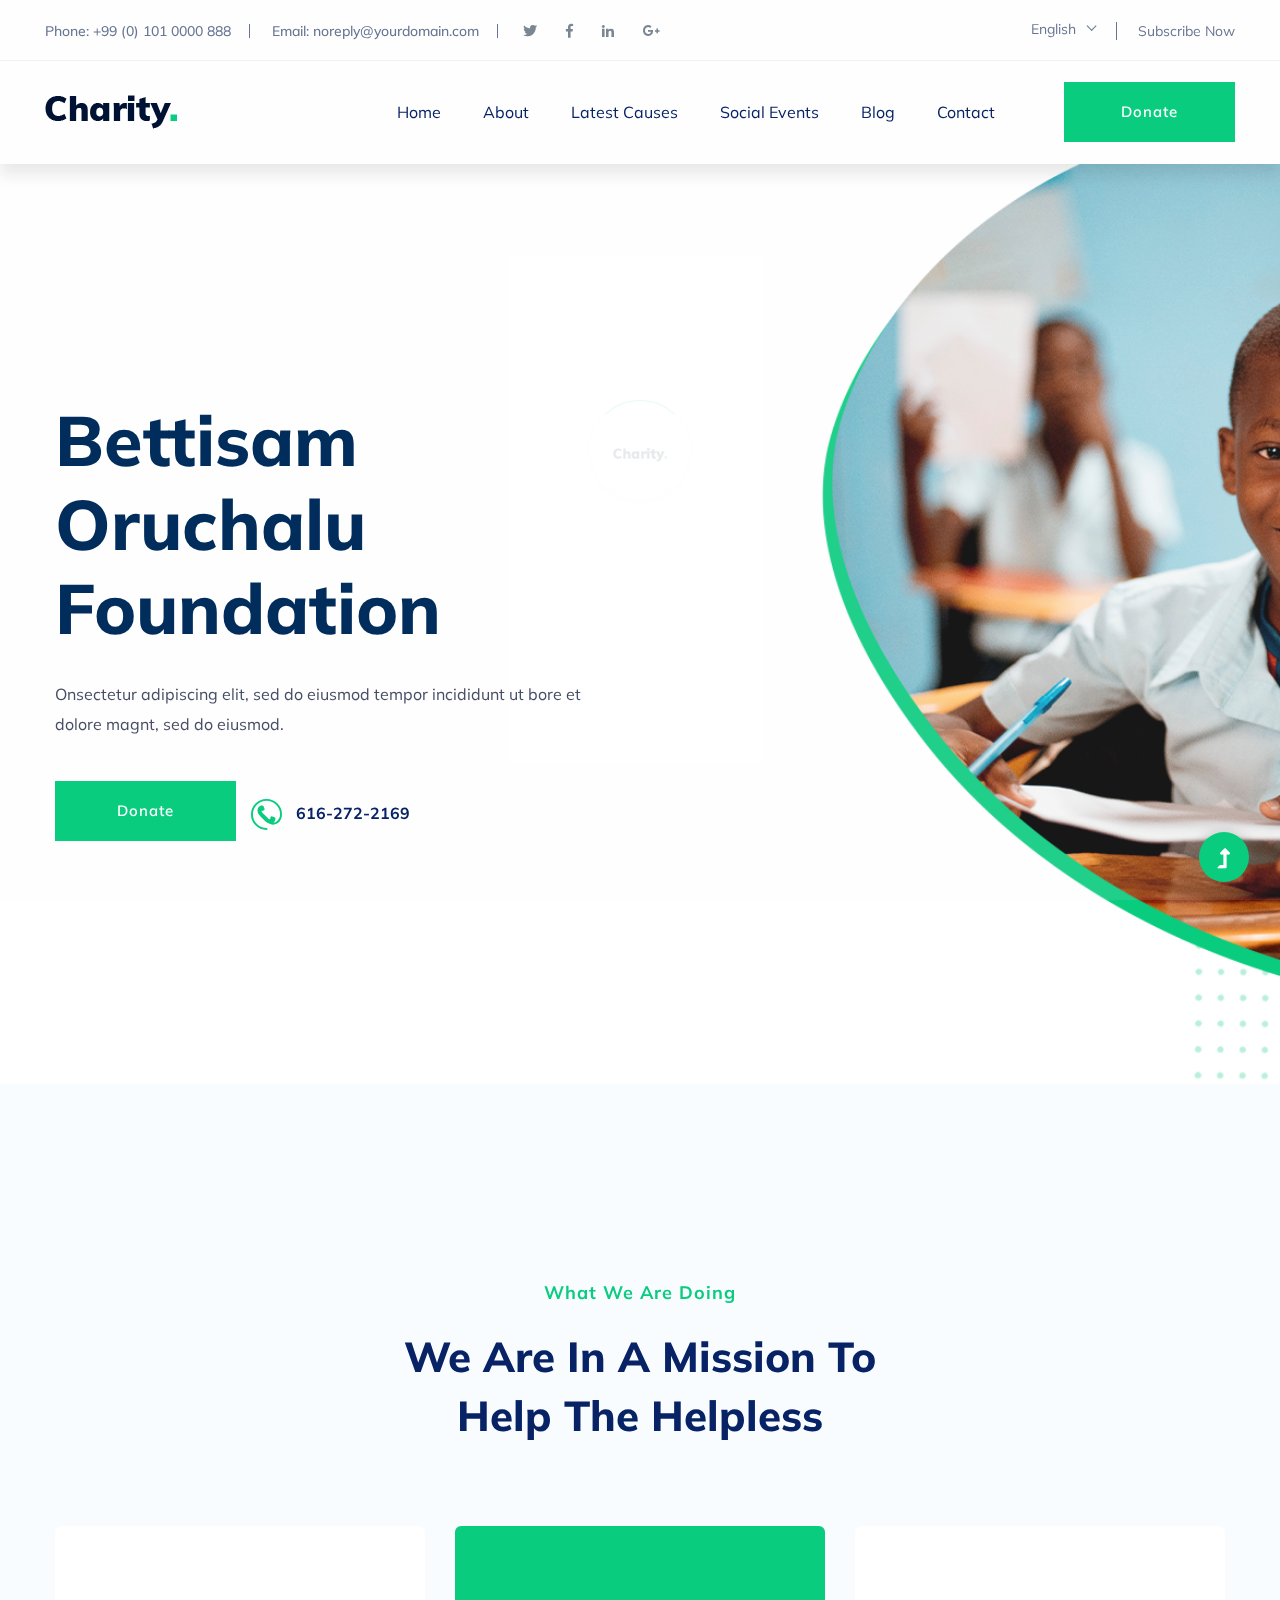
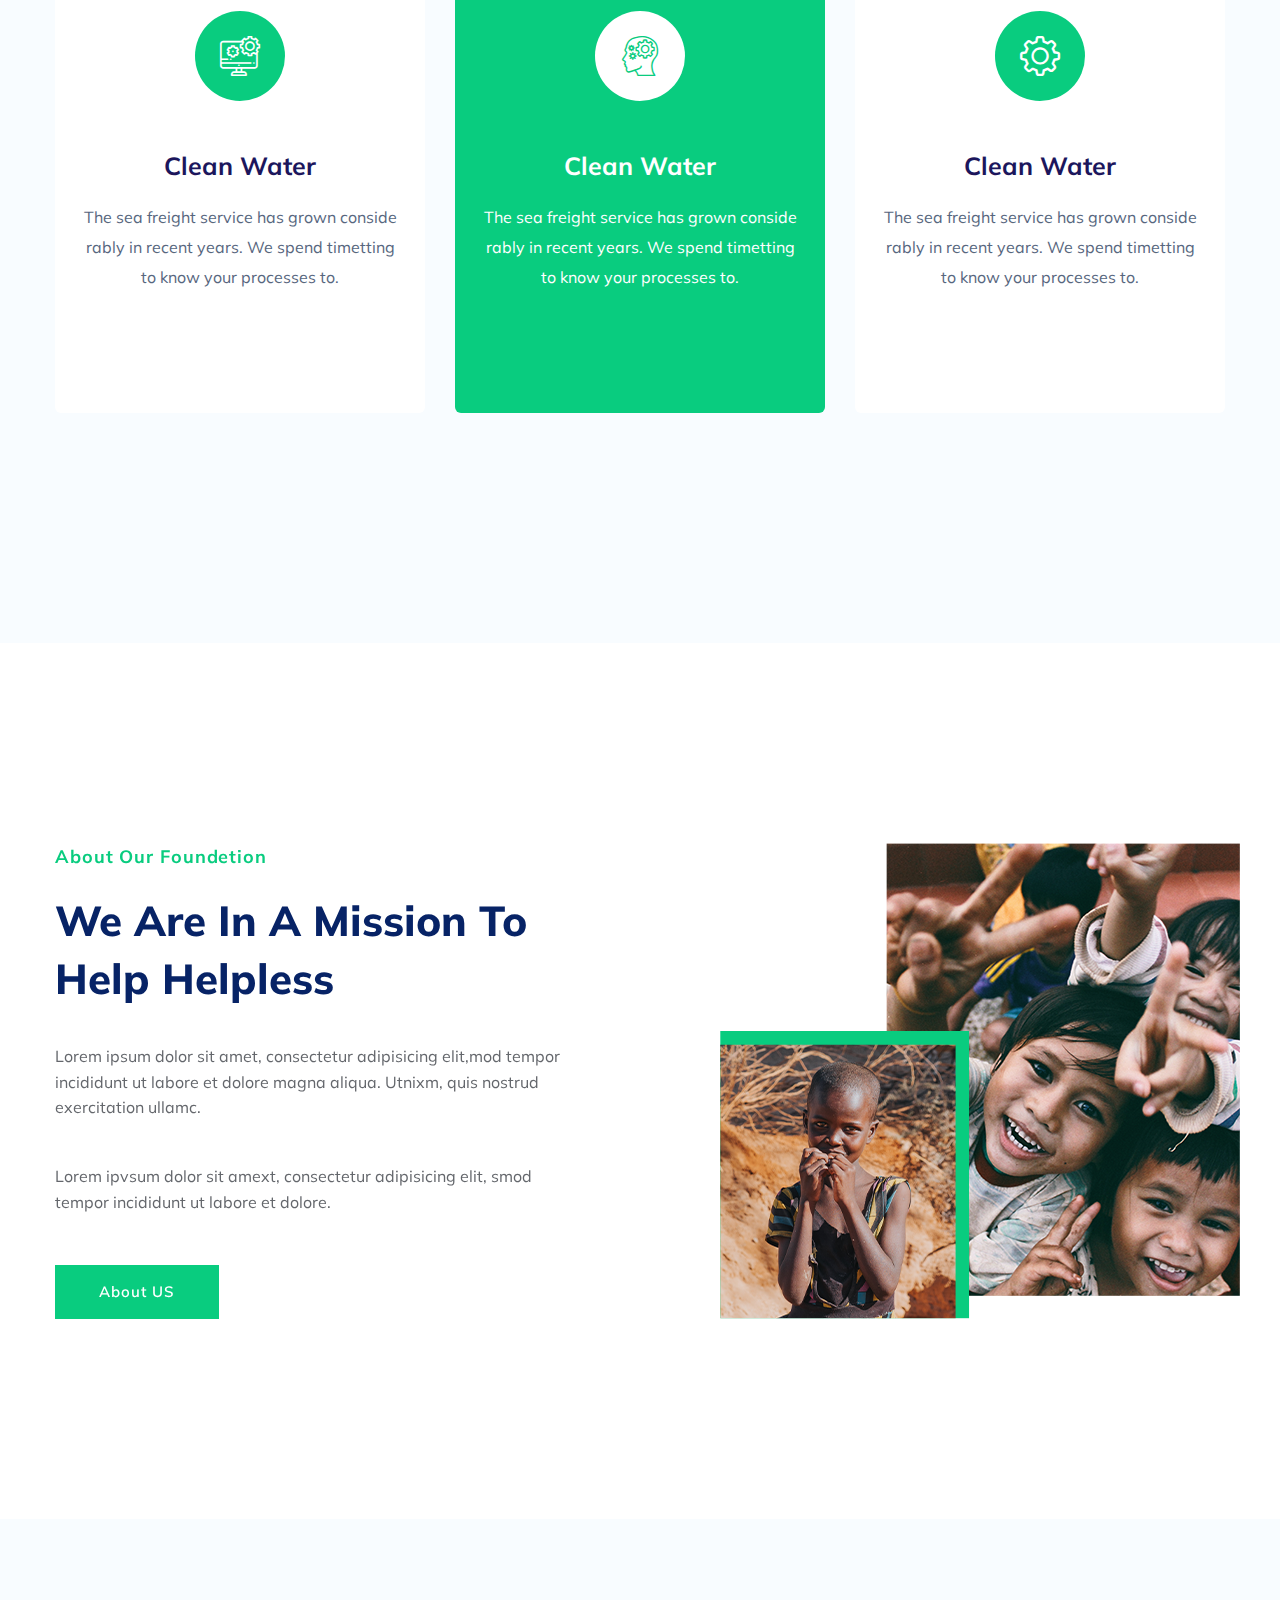
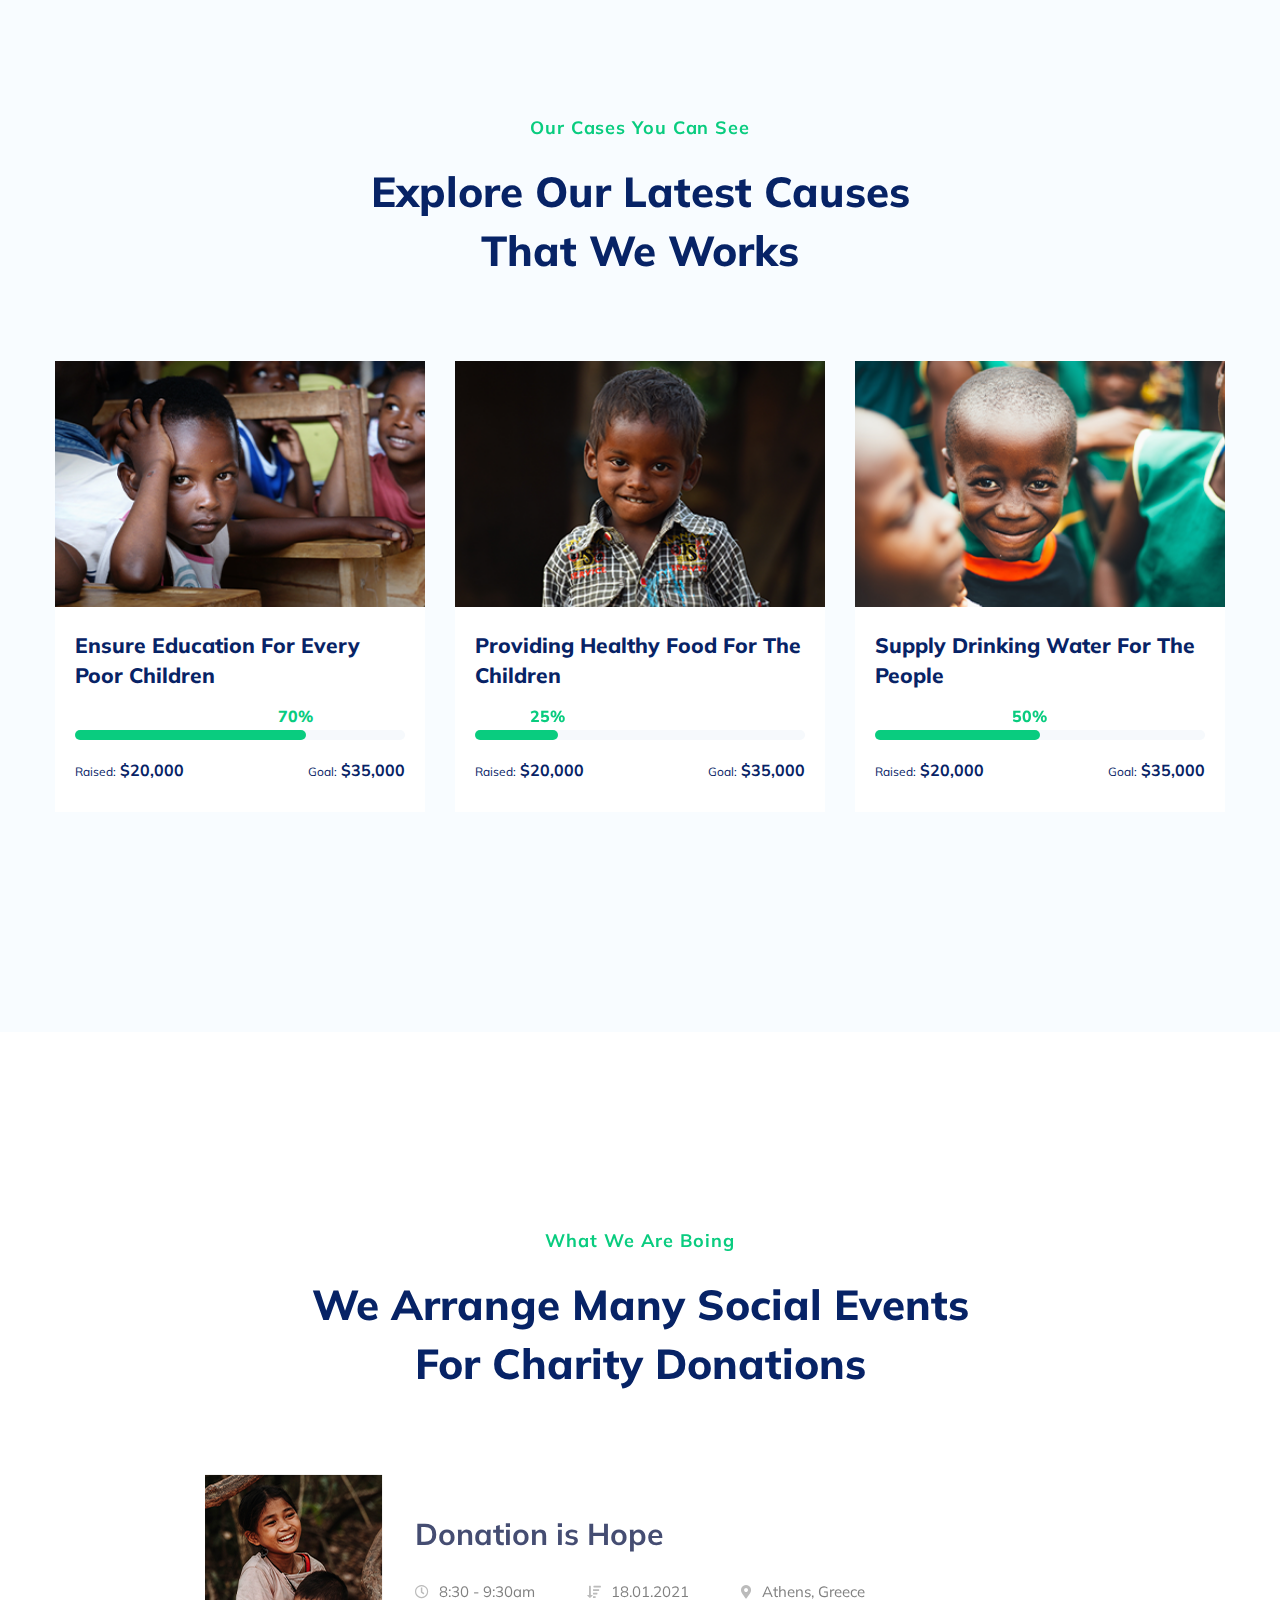
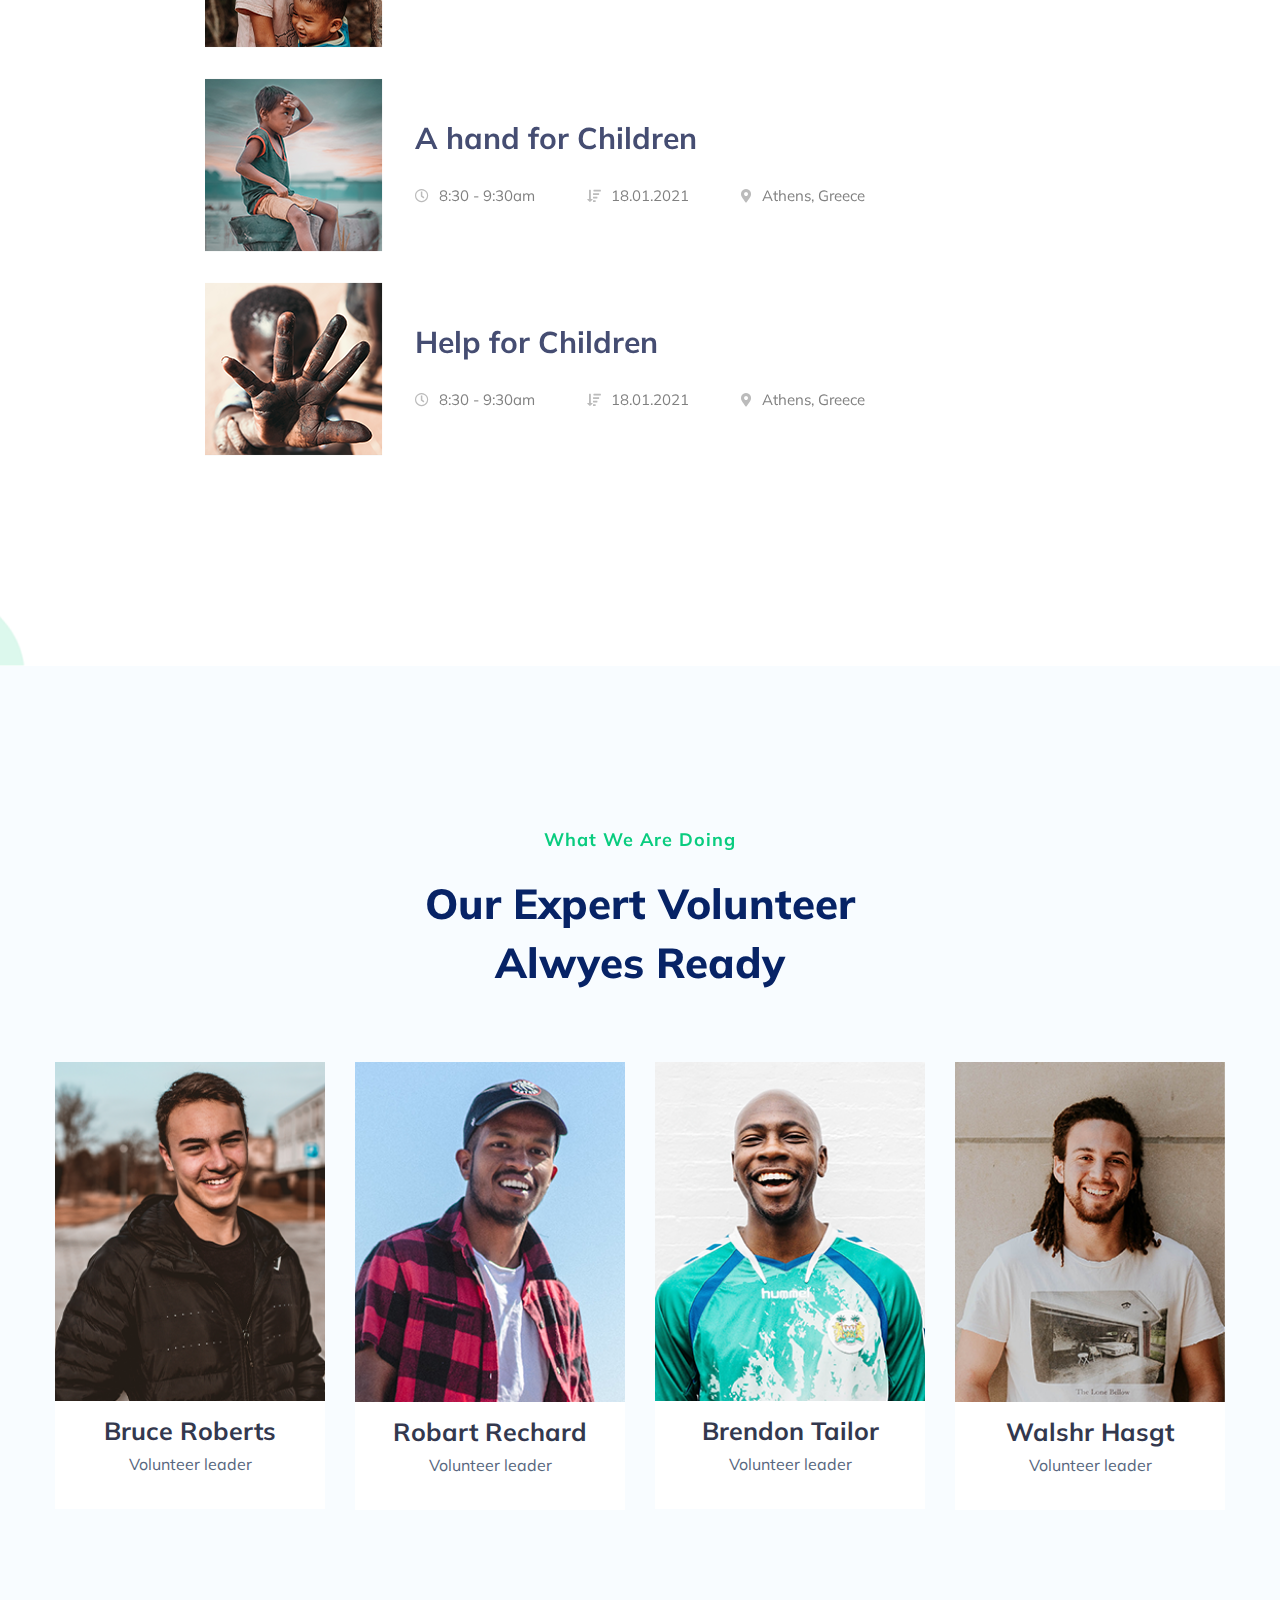
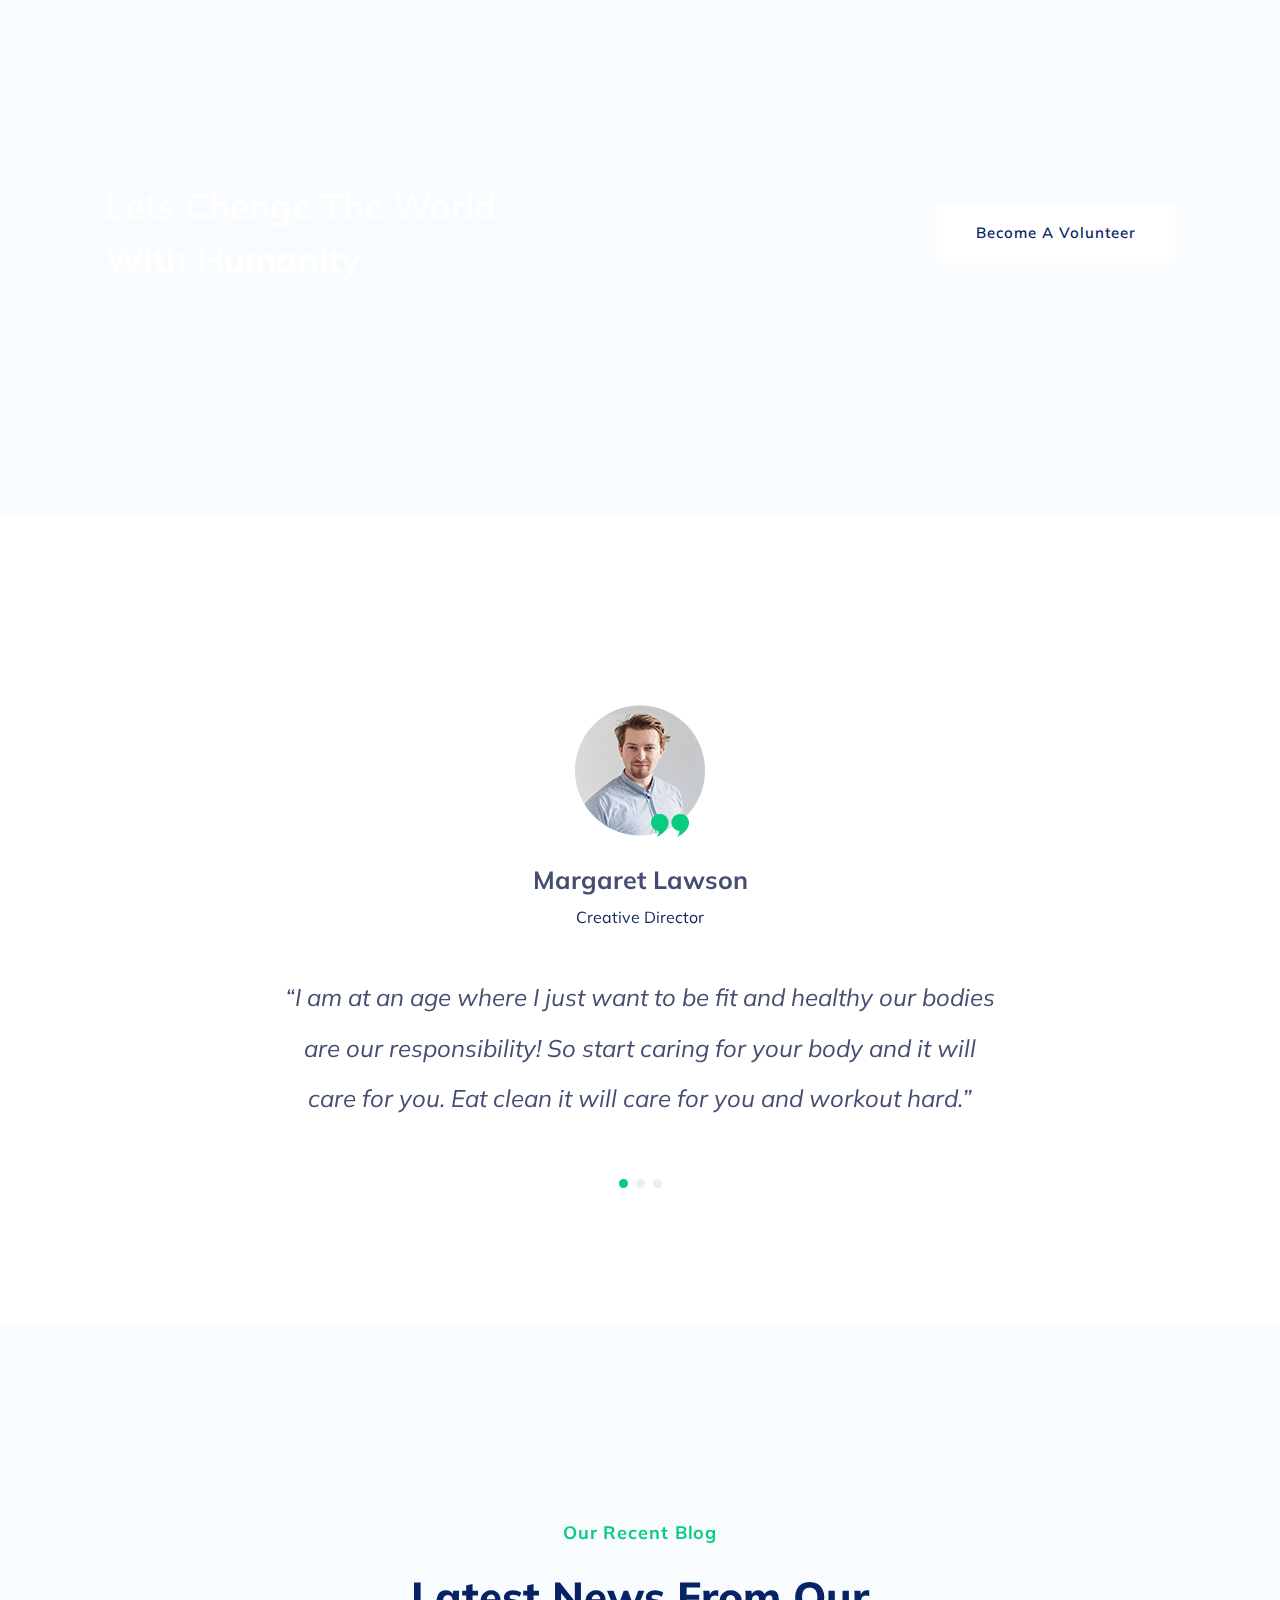
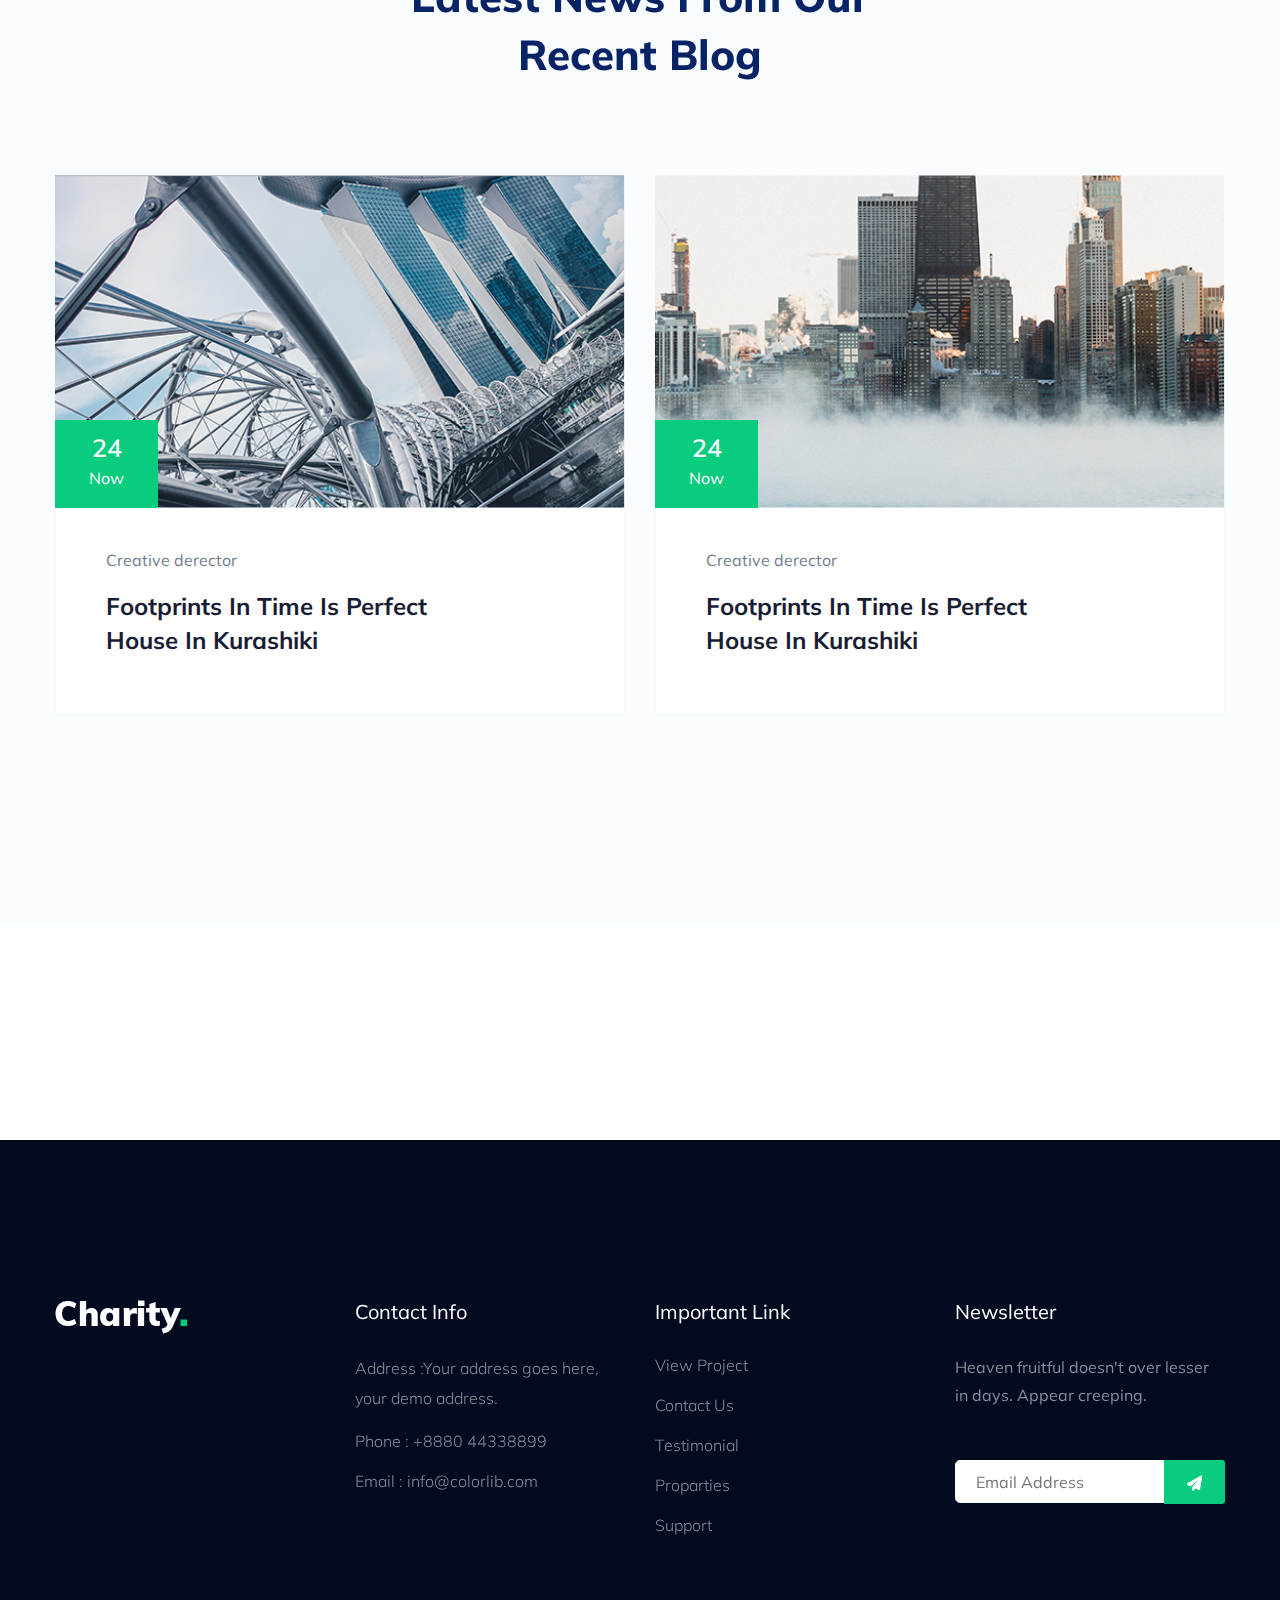
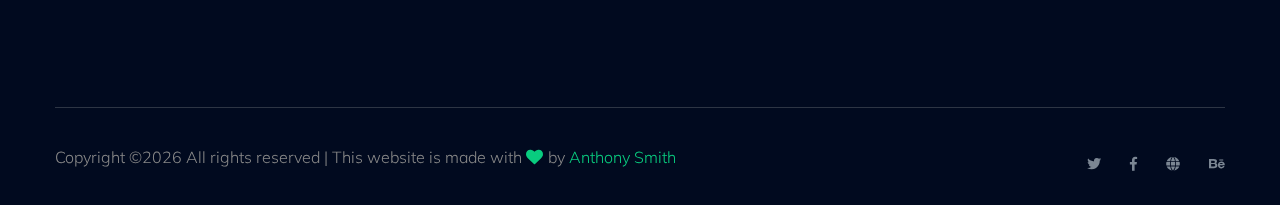
==== index.html @ e582677a "Initial commit" ====
<!doctype html>
<html class="no-js" lang="zxx">
<head>
    <meta charset="utf-8">
    <meta http-equiv="x-ua-compatible" content="ie=edge">
    <title> Charity | Teamplate</title>
    <meta name="description" content="">
    <meta name="viewport" content="width=device-width, initial-scale=1">
    <link rel="manifest" href="site.webmanifest">
    <link rel="shortcut icon" type="image/x-icon" href="assets/img/favicon.ico">

	<!-- CSS here -->
	<link rel="stylesheet" href="assets/css/bootstrap.min.css">
	<link rel="stylesheet" href="assets/css/owl.carousel.min.css">
	<link rel="stylesheet" href="assets/css/slicknav.css">
    <link rel="stylesheet" href="assets/css/flaticon.css">
    <link rel="stylesheet" href="assets/css/progressbar_barfiller.css">
    <link rel="stylesheet" href="assets/css/gijgo.css">
    <link rel="stylesheet" href="assets/css/animate.min.css">
    <link rel="stylesheet" href="assets/css/animated-headline.css">
	<link rel="stylesheet" href="assets/css/magnific-popup.css">
	<link rel="stylesheet" href="assets/css/fontawesome-all.min.css">
	<link rel="stylesheet" href="assets/css/themify-icons.css">
	<link rel="stylesheet" href="assets/css/slick.css">
	<link rel="stylesheet" href="assets/css/nice-select.css">
	<link rel="stylesheet" href="assets/css/style.css">
</head>
<body>
    <!-- ? Preloader Start -->
    <div id="preloader-active">
        <div class="preloader d-flex align-items-center justify-content-center">
            <div class="preloader-inner position-relative">
                <div class="preloader-circle"></div>
                <div class="preloader-img pere-text">
                    <img src="assets/img/logo/loder.png" alt="">
                </div>
            </div>
        </div>
    </div>
    <!-- Preloader Start -->
    <header>
        <!-- Header Start -->
        <div class="header-area">
            <div class="main-header ">
                <div class="header-top d-none d-lg-block">
                    <div class="container-fluid">
                        <div class="col-xl-12">
                            <div class="row d-flex justify-content-between align-items-center">
                                <div class="header-info-left d-flex">
                                    <ul>     
                                        <li>Phone: +99 (0) 101 0000 888</li>
                                        <li>Email: noreply@yourdomain.com</li>
                                    </ul>
                                    <div class="header-social">    
                                        <ul>
                                            <li><a href="#"><i class="fab fa-twitter"></i></a></li>
                                            <li><a  href="https://www.facebook.com/sai4ull"><i class="fab fa-facebook-f"></i></a></li>
                                            <li><a href="#"><i class="fab fa-linkedin-in"></i></a></li>
                                            <li> <a href="#"><i class="fab fa-google-plus-g"></i></a></li>
                                        </ul>
                                    </div>
                                </div>
                                <div class="header-info-right d-flex align-items-center">
                                    <div class="select-this">
                                        <form action="#">
                                            <div class="select-itms">
                                                <select name="select" id="select1">
                                                    <option value="">English</option>
                                                    <option value="">Bangla</option>
                                                    <option value="">Arabic</option>
                                                    <option value="">Hindi</option>
                                                </select>
                                            </div>
                                        </form>
                                    </div>
                                    <ul class="contact-now">     
                                        <li><a href="#">Subscribe Now</a></li>
                                    </ul>
                                </div>
                            </div>
                        </div>
                    </div>
                </div>
                <div class="header-bottom  header-sticky">
                    <div class="container-fluid">
                        <div class="row align-items-center">
                            <!-- Logo -->
                            <div class="col-xl-2 col-lg-2">
                                <div class="logo">
                                    <a href="index.html"><img src="assets/img/logo/logo.png" alt=""></a>
                                </div>
                            </div>
                            <div class="col-xl-10 col-lg-10">
                                <div class="menu-wrapper  d-flex align-items-center justify-content-end">
                                    <!-- Main-menu -->
                                    <div class="main-menu d-none d-lg-block">
                                        <nav>
                                            <ul id="navigation">                                                                                          
                                                <li><a href="index.html">Home</a></li>
                                                <li><a href="about.html">About</a></li>
                                                <li><a href="program.html">latest causes</a></li>
                                                <li><a href="events.html">social events </a></li>
                                                <li><a href="blog.html">Blog</a>
                                                    <ul class="submenu">
                                                        <li><a href="blog.html">Blog</a></li>
                                                        <li><a href="blog_details.html">Blog Details</a></li>
                                                        <li><a href="elements.html">Element</a></li>
                                                    </ul>
                                                </li>
                                                <li><a href="contact.html">Contact</a></li>
                                            </ul>
                                        </nav>
                                    </div>
                                    <!-- Header-btn -->
                                    <div class="header-right-btn d-none d-lg-block ml-20">
                                        <a href="contact.html" class="btn header-btn">Donate</a>
                                    </div>
                                </div>
                            </div> 
                            <!-- Mobile Menu -->
                            <div class="col-12">
                                <div class="mobile_menu d-block d-lg-none"></div>
                            </div>
                        </div>
                    </div>
                </div>
            </div>
        </div>
        <!-- Header End -->
    </header>
    <!-- header end -->
    <main>
    <!-- slider Area Start-->
    <div class="slider-area">
        <div class="slider-active">
            <!-- Single Slider -->
            <div class="single-slider slider-height d-flex align-items-center">
                <div class="container">
                    <div class="row">
                        <div class="col-xl-6 col-lg-6 col-md-8 col-sm-10">
                            <div class="hero__caption">
                                <h1 data-animation="fadeInUp" data-delay=".6s">Bettisam Oruchalu Foundation</h1>
                                <P data-animation="fadeInUp" data-delay=".8s" >Onsectetur adipiscing elit, sed do eiusmod tempor incididunt ut bore et dolore magnt, sed do eiusmod.</P>
                                <!-- Hero-btn -->
                                <div class="hero__btn">
                                    <a href="industries.html" class="btn hero-btn mb-10"  data-animation="fadeInLeft" data-delay=".8s">Donate</a>
                                    <a href="industries.html" class="cal-btn ml-15" data-animation="fadeInRight" data-delay="1.0s">
                                        <i class="flaticon-null"></i>
                                        <p>616-272-2169</p>
                                    </a>
                                </div>
                            </div>
                        </div>
                    </div>
                </div>
            </div>
            <!-- Single Slider -->
            <div class="single-slider slider-height d-flex align-items-center">
                <div class="container">
                    <div class="row">
                        <div class="col-xl-6 col-lg-6 col-md-8 col-sm-10">
                            <div class="hero__caption">
                                <h1 data-animation="fadeInUp" data-delay=".6s">Our Helping to<br> the world.</h1>
                                <P data-animation="fadeInUp" data-delay=".8s" >Onsectetur adipiscing elit, sed do eiusmod tempor incididunt ut bore et dolore magnt, sed do eiusmod.</P>
                                <!-- Hero-btn -->
                                <div class="hero__btn">
                                    <a href="industries.html" class="btn hero-btn mb-10"  data-animation="fadeInLeft" data-delay=".8s">Donate</a>
                                    <a href="industries.html" class="cal-btn ml-15" data-animation="fadeInRight" data-delay="1.0s">
                                        <i class="flaticon-null"></i>
                                        <p>+12 1325 41</p>
                                    </a>
                                </div>
                            </div>
                        </div>
                    </div>
                </div>
            </div>
        </div>
    </div>
    <!-- slider Area End-->
    <!--? Services Area Start -->
    <div class="service-area section-padding30">
        <div class="container">
            <div class="row justify-content-center">
                <div class="col-xl-6 col-lg-7 col-md-10 col-sm-10">
                    <!-- Section Tittle -->
                    <div class="section-tittle text-center mb-80">
                        <span>What we are doing</span>
                        <h2>We Are In A Mission To Help The Helpless</h2>
                    </div>
                </div>
            </div>
            <div class="row">
                <div class="col-lg-4 col-md-6 col-sm-6">
                    <div class="single-cat text-center mb-50">
                        <div class="cat-icon">
                            <span class="flaticon-null-1"></span>
                        </div>
                        <div class="cat-cap">
                            <h5><a href="services.html">Clean Water</a></h5>
                            <p>The sea freight service has grown conside rably in recent years. We spend timetting to know your processes to.</p>
                        </div>
                    </div>
                </div>
                <div class="col-lg-4 col-md-6 col-sm-6">
                    <div class="single-cat active text-center mb-50">
                        <div class="cat-icon">
                            <span class="flaticon-think"></span>
                        </div>
                        <div class="cat-cap">
                            <h5><a href="services.html">Clean Water</a></h5>
                            <p>The sea freight service has grown conside rably in recent years. We spend timetting to know your processes to.</p>
                        </div>
                    </div>
                </div>
                <div class="col-lg-4 col-md-6 col-sm-6">
                    <div class="single-cat text-center mb-50">
                        <div class="cat-icon">
                            <span class="flaticon-gear"></span>
                        </div>
                        <div class="cat-cap">
                            <h5><a href="services.html">Clean Water</a></h5>
                            <p>The sea freight service has grown conside rably in recent years. We spend timetting to know your processes to.</p>
                        </div>
                    </div>
                </div>
            </div>
        </div>
    </div>
    <!-- Services Area End -->
    <!--? About Law Start-->
    <section class="about-low-area section-padding2">
        <div class="container">
            <div class="row">
                <div class="col-lg-6 col-md-10">
                    <div class="about-caption mb-50">
                        <!-- Section Tittle -->
                        <div class="section-tittle mb-35">
                            <span>About our foundetion</span>
                            <h2>We Are In A Mission To  Help Helpless</h2>
                        </div>
                        <p>Lorem ipsum dolor sit amet, consectetur adipisicing elit,mod tempor incididunt ut labore et dolore magna aliqua. Utnixm, quis nostrud exercitation ullamc.</p>
                        <p>Lorem ipvsum dolor sit amext, consectetur adipisicing elit, smod tempor incididunt ut labore et dolore.</p>
                    </div>
                    <a href="about.html" class="btn">About US</a>
                </div>
                <div class="col-lg-6 col-md-12">
                    <!-- about-img -->
                    <div class="about-img ">
                        <div class="about-font-img d-none d-lg-block">
                            <img src="assets/img/gallery/about2.png" alt="">
                        </div>
                        <div class="about-back-img ">
                            <img src="assets/img/gallery/about1.png" alt="">
                        </div>
                    </div>
                </div>
            </div>
        </div>
    </section>
    <!-- About Law End-->
    <!-- Our Cases Start -->
    <div class="our-cases-area section-padding30">
        <div class="container">
            <div class="row justify-content-center">
                <div class="col-xl-6 col-lg-7 col-md-10 col-sm-10">
                    <!-- Section Tittle -->
                    <div class="section-tittle text-center mb-80">
                        <span>Our Cases you can see</span>
                        <h2>Explore our latest causes that we works </h2>
                    </div>
                </div>
            </div>
            <div class="row">
                <div class="col-lg-4 col-md-6 col-sm-6">
                    <div class="single-cases mb-40">
                        <div class="cases-img">
                            <img src="assets/img/gallery/case1.png" alt="">
                        </div>
                        <div class="cases-caption">
                            <h3><a href="#">Ensure Education For Every Poor Children</a></h3>
                            <!-- Progress Bar -->
                            <div class="single-skill mb-15">
                                <div class="bar-progress">
                                    <div id="bar1" class="barfiller">
                                        <div class="tipWrap">
                                            <span class="tip"></span>
                                        </div>
                                        <span class="fill" data-percentage="70"></span>
                                    </div>
                                </div>
                            </div>
                            <!-- / progress -->
                            <div class="prices d-flex justify-content-between">
                                <p>Raised:<span> $20,000</span></p>
                                <p>Goal:<span> $35,000</span></p>
                            </div>
                        </div>
                    </div>
                </div>
                <div class="col-lg-4 col-md-6 col-sm-6">
                    <div class="single-cases mb-40">
                        <div class="cases-img">
                            <img src="assets/img/gallery/case2.png" alt="">
                        </div>
                        <div class="cases-caption">
                            <h3><a href="#">Providing Healthy Food For The Children</a></h3>
                            <!-- Progress Bar -->
                            <div class="single-skill mb-15">
                                <div class="bar-progress">
                                    <div id="bar2" class="barfiller">
                                        <div class="tipWrap">
                                            <span class="tip"></span>
                                        </div>
                                        <span class="fill" data-percentage="25"></span>
                                    </div>
                                </div>
                            </div>
                            <!-- / progress -->
                            <div class="prices d-flex justify-content-between">
                                <p>Raised:<span> $20,000</span></p>
                                <p>Goal:<span> $35,000</span></p>
                            </div>
                        </div>
                    </div>
                </div>
                <div class="col-lg-4 col-md-6 col-sm-6">
                    <div class="single-cases mb-40">
                        <div class="cases-img">
                            <img src="assets/img/gallery/case3.png" alt="">
                        </div>
                        <div class="cases-caption">
                            <h3><a href="#">Supply Drinking Water For  The People</a></h3>
                            <!-- Progress Bar -->
                            <div class="single-skill mb-15">
                                <div class="bar-progress">
                                    <div id="bar3" class="barfiller">
                                        <div class="tipWrap">
                                            <span class="tip"></span>
                                        </div>
                                        <span class="fill" data-percentage="50"></span>
                                    </div>
                                </div>
                            </div>
                            <!-- / progress -->
                            <div class="prices d-flex justify-content-between">
                                <p>Raised:<span> $20,000</span></p>
                                <p>Goal:<span> $35,000</span></p>
                            </div>
                        </div>
                    </div>
                </div>
            </div>
        </div>
    </div>
    <!-- Our Cases End -->
    <!-- Featured_job_start -->
    <section class="featured-job-area section-padding30 section-bg2" data-background="assets/img/gallery/section_bg03.png">
        <div class="container">
            <div class="row justify-content-center">
                <div class="col-xl-7 col-lg-9 col-md-10 col-sm-12">
                    <!-- Section Tittle -->
                    <div class="section-tittle text-center mb-80">
                        <span>What we are boing</span>
                        <h2>We arrange many social events for charity donations</h2>
                    </div>
                </div>
            </div>
            <div class="row justify-content-center">
                <div class="col-lg-9 col-md-12">
                    <!-- single-job-content -->
                    <div class="single-job-items mb-30">
                        <div class="job-items">
                            <div class="company-img">
                                <a href="#"><img src="assets/img/gallery/socialEvents1.png" alt=""></a>
                            </div>
                            <div class="job-tittle">
                                <a href="#"><h4>Donation is Hope</h4></a>
                                <ul>
                                    <li><i class="far fa-clock"></i>8:30 - 9:30am</li>
                                    <li><i class="fas fa-sort-amount-down"></i>18.01.2021</li>
                                    <li><i class="fas fa-map-marker-alt"></i>Athens, Greece</li>
                                </ul>
                            </div>
                        </div>
                    </div>
                </div>
                <div class="col-lg-9 col-md-12">
                    <!-- single-job-content -->
                    <div class="single-job-items mb-30">
                        <div class="job-items">
                            <div class="company-img">
                                <a href="#"><img src="assets/img/gallery/socialEvents2.png" alt=""></a>
                            </div>
                            <div class="job-tittle">
                                <a href="#"><h4>A hand for Children</h4></a>
                                <ul>
                                    <li><i class="far fa-clock"></i>8:30 - 9:30am</li>
                                    <li><i class="fas fa-sort-amount-down"></i>18.01.2021</li>
                                    <li><i class="fas fa-map-marker-alt"></i>Athens, Greece</li>
                                </ul>
                            </div>
                        </div>
                    </div>
                </div>
                <div class="col-lg-9 col-md-12">
                    <!-- single-job-content -->
                    <div class="single-job-items mb-30">
                        <div class="job-items">
                            <div class="company-img">
                                <a href="#"><img src="assets/img/gallery/socialEvents3.png" alt=""></a>
                            </div>
                            <div class="job-tittle">
                                <a href="#"><h4>Help for Children</h4></a>
                                <ul>
                                    <li><i class="far fa-clock"></i>8:30 - 9:30am</li>
                                    <li><i class="fas fa-sort-amount-down"></i>18.01.2021</li>
                                    <li><i class="fas fa-map-marker-alt"></i>Athens, Greece</li>
                                </ul>
                            </div>
                        </div>
                    </div>
                </div>
            </div>
        </div>
    </section>
    <!-- Featured_job_end -->
    <!--? Team Ara Start -->
    <div class="team-area pt-160 pb-160">
        <div class="container">
            <div class="row justify-content-center">
                <div class="col-xl-6 col-lg-7 col-md-10 col-sm-10">
                    <!-- Section Tittle -->
                    <div class="section-tittle section-tittle2 text-center mb-70">
                        <span>What we are doing</span>
                        <h2>Our Expert Volunteer Alwyes ready</h2>
                    </div> 
                </div>
            </div>
            <div class="row">
                <div class="col-lg-3 col-md-6 col-sm-6">
                    <div class="single-team mb-30">
                        <div class="team-img">
                            <img src="assets/img/gallery/team1.png" alt="">
                            <!-- Blog Social -->
                            <ul class="team-social">
                                <li><a href="#"><i class="fab fa-facebook-f"></i></a></li>
                                <li><a href="#"><i class="fab fa-twitter"></i></a></li>
                                <li><a href="#"><i class="fas fa-globe"></i></a></li>
                            </ul>
                        </div>
                        <div class="team-caption">
                            <h3><a href="instructor.html">Bruce Roberts</a></h3>
                            <p>Volunteer leader</p>
                        </div>
                    </div>
                </div>
                <div class="col-lg-3 col-md-6 col-sm-6">
                    <div class="single-team mb-30">
                        <div class="team-img">
                            <img src="assets/img/gallery/team2.png" alt="">
                            <!-- Blog Social -->
                            <ul class="team-social">
                                <li><a href="#"><i class="fab fa-facebook-f"></i></a></li>
                                <li><a href="#"><i class="fab fa-twitter"></i></a></li>
                                <li><a href="#"><i class="fas fa-globe"></i></a></li>
                            </ul>
                        </div>
                        <div class="team-caption">
                            <h3><a href="instructor.html">Robart Rechard</a></h3>
                            <p>Volunteer leader</p>
                        </div>
                    </div>
                </div>
                <div class="col-lg-3 col-md-6 col-sm-6">
                    <div class="single-team mb-30">
                        <div class="team-img">
                            <img src="assets/img/gallery/team3.png" alt="">
                            <!-- Blog Social -->
                            <ul class="team-social">
                                <li><a href="#"><i class="fab fa-facebook-f"></i></a></li>
                                <li><a href="#"><i class="fab fa-twitter"></i></a></li>
                                <li><a href="#"><i class="fas fa-globe"></i></a></li>
                            </ul>
                        </div>
                        <div class="team-caption">
                            <h3><a href="instructor.html">Brendon Tailor</a></h3>
                            <p>Volunteer leader</p>
                        </div>
                    </div>
                </div>
                <div class="col-lg-3 col-md-6 col-sm-6">
                    <div class="single-team mb-30">
                        <div class="team-img">
                            <img src="assets/img/gallery/team4.png" alt="">
                            <!-- Blog Social -->
                            <ul class="team-social">
                                <li><a href="#"><i class="fab fa-facebook-f"></i></a></li>
                                <li><a href="#"><i class="fab fa-twitter"></i></a></li>
                                <li><a href="#"><i class="fas fa-globe"></i></a></li>
                            </ul>
                        </div>
                        <div class="team-caption">
                            <h3><a href="instructor.html">Walshr Hasgt</a></h3>
                            <p>Volunteer leader</p>
                        </div>
                    </div>
                </div>
            </div>
        </div>
    </div>
    <!-- Team Ara End -->
    <!-- Want To work -->
    <section class="wantToWork-area ">
        <div class="container">
            <div class="wants-wrapper w-padding2  section-bg" data-background="assets/img/gallery/section_bg01.png">
                <div class="row align-items-center justify-content-between">
                    <div class="col-xl-5 col-lg-9 col-md-8">
                        <div class="wantToWork-caption wantToWork-caption2">
                            <h2>Lets Chenge The World With Humanity</h2>
                        </div>
                    </div>
                    <div class="col-xl-2 col-lg-3 col-md-4">
                        <a href="#" class="btn white-btn f-right sm-left">Become A Volunteer</a>
                    </div>
                </div>
            </div>
        </div>
    </section>
    <!-- Want To work End -->
    <!--? Testimonial Start -->
    <div class="testimonial-area testimonial-padding">
        <div class="container">
            <!-- Testimonial contents -->
            <div class="row d-flex justify-content-center">
                <div class="col-xl-8 col-lg-8 col-md-10">
                    <div class="h1-testimonial-active dot-style">
                        <!-- Single Testimonial -->
                        <div class="single-testimonial text-center">
                            <div class="testimonial-caption ">
                                <!-- founder -->
                                <div class="testimonial-founder">
                                    <div class="founder-img mb-40">
                                        <img src="assets/img/gallery/testimonial.png" alt="">
                                        <span>Margaret Lawson</span>
                                        <p>Creative Director</p>
                                    </div>
                                </div>
                                <div class="testimonial-top-cap">
                                    <p>“I am at an age where I just want to be fit and healthy our bodies are our responsibility! So start caring for your body and it will care for you. Eat clean it will care for you and workout hard.”</p>
                                </div>
                            </div>
                        </div>
                        <!-- Single Testimonial -->
                        <div class="single-testimonial text-center">
                            <div class="testimonial-caption ">
                                <!-- founder -->
                                <div class="testimonial-founder">
                                    <div class="founder-img mb-40">
                                        <img src="assets/img/gallery/testimonial.png" alt="">
                                        <span>Margaret Lawson</span>
                                        <p>Creative Director</p>
                                    </div>
                                </div>
                                <div class="testimonial-top-cap">
                                    <p>“I am at an age where I just want to be fit and healthy our bodies are our responsibility! So start caring for your body and it will care for you. Eat clean it will care for you and workout hard.”</p>
                                </div>
                            </div>
                        </div>
                        <!-- Single Testimonial -->
                        <div class="single-testimonial text-center">
                            <div class="testimonial-caption ">
                                <!-- founder -->
                                <div class="testimonial-founder">
                                    <div class="founder-img mb-40">
                                        <img src="assets/img/gallery/testimonial.png" alt="">
                                        <span>Margaret Lawson</span>
                                        <p>Creative Director</p>
                                    </div>
                                </div>
                                <div class="testimonial-top-cap">
                                    <p>“I am at an age where I just want to be fit and healthy our bodies are our responsibility! So start caring for your body and it will care for you. Eat clean it will care for you and workout hard.”</p>
                                </div>
                            </div>
                        </div>
                    </div>
                </div>
            </div>
        </div>
    </div>
    <!-- Testimonial End -->
    <!--? Blog Area Start -->
    <section class="home-blog-area section-padding30">
        <div class="container">
            <!-- Section Tittle -->
            <div class="row justify-content-center">
                <div class="col-xl-5 col-lg-6 col-md-9 col-sm-10">
                    <div class="section-tittle text-center mb-90">
                        <span>Our recent blog</span>
                        <h2>Latest News from our recent blog</h2>
                    </div>
                </div>
            </div>
            <div class="row">
                <div class="col-xl-6 col-lg-6 col-md-6">
                    <div class="home-blog-single mb-30">
                        <div class="blog-img-cap">
                            <div class="blog-img">
                                <img src="assets/img/gallery/home-blog1.png" alt="">
                                <!-- Blog date -->
                                <div class="blog-date text-center">
                                    <span>24</span>
                                    <p>Now</p>
                                </div>
                            </div>
                            <div class="blog-cap">
                                <p>Creative derector</p>
                                <h3><a href="blog_details.html">Footprints in Time is perfect House in Kurashiki</a></h3>
                            </div>
                        </div>
                    </div>
                </div>
                <div class="col-xl-6 col-lg-6 col-md-6">
                    <div class="home-blog-single mb-30">
                        <div class="blog-img-cap">
                            <div class="blog-img">
                                <img src="assets/img/gallery/home-blog2.png" alt="">
                                <!-- Blog date -->
                                <div class="blog-date text-center">
                                    <span>24</span>
                                    <p>Now</p>
                                </div>
                            </div>
                            <div class="blog-cap">
                                <p>Creative derector</p>
                                <h3><a href="blog_details.html">Footprints in Time is perfect House in Kurashiki</a></h3>
                            </div>
                        </div>
                    </div>
                </div>
            </div>
        </div>
    </section>
    <!-- Blog Area End -->
    <!--? Count Down Start -->
    <div class="count-down-area pt-25 section-bg" data-background="assets/img/gallery/section_bg02.png">
        <div class="container">
            <div class="row justify-content-center">
                <div class="col-lg-12 col-md-12">
                    <div class="count-down-wrapper" >
                        <div class="row justify-content-between">
                            <div class="col-lg-3 col-md-6 col-sm-6">
                                <!-- Counter Up -->
                                <div class="single-counter text-center">
                                    <span class="counter color-green">6,200</span>
                                    <span class="plus">+</span>
                                    <p class="color-green">Donation</p>
                                </div>
                            </div>
                            <div class="col-lg-3 col-md-6 col-sm-6">
                                <!-- Counter Up -->
                                <div class="single-counter text-center">
                                    <span class="counter color-green">80</span>
                                    <span class="plus">+</span>
                                    <p class="color-green">Fund Raised</p>
                                </div>
                            </div>
                            <div class="col-lg-3 col-md-6 col-sm-6">
                                <!-- Counter Up -->
                                <div class="single-counter text-center">
                                    <span class="counter color-green">256</span>
                                    <span class="plus">+</span>
                                    <p class="color-green">Donation</p>
                                </div>
                            </div>
                            <div class="col-lg-3 col-md-6 col-sm-6">
                                <!-- Counter Up -->
                                <div class="single-counter text-center">
                                    <span class="counter color-green">256</span>
                                    <span class="plus">+</span>
                                    <p class="color-green">Donation</p>
                                </div>
                            </div>
                        </div>
                    </div>
                </div>
            </div>
        </div>
    </div>
    <!-- Count Down End -->
    </main>
    <footer>
        <div class="footer-wrapper section-bg2" data-background="assets/img/gallery/footer_bg.png">
            <!-- Footer Top-->
            <div class="footer-area footer-padding">
                <div class="container">
                    <div class="row d-flex justify-content-between">
                        <div class="col-xl-3 col-lg-3 col-md-4 col-sm-6">
                        <div class="single-footer-caption mb-50">
                            <div class="single-footer-caption mb-30">
                                <div class="footer-tittle">
                                    <div class="footer-logo mb-20">
                                        <a href="index.html"><img src="assets/img/logo/logo2_footer.png" alt=""></a>
                                    </div>
                                </div>
                            </div>
                        </div>
                        </div>
                        <div class="col-xl-3 col-lg-3 col-md-4 col-sm-5">
                            <div class="single-footer-caption mb-50">
                                <div class="footer-tittle">
                                    <h4>Contact Info</h4>
                                    <ul>
                                        <li>
                                            <p>Address :Your address goes here, your demo address.</p>
                                        </li>
                                        <li><a href="#">Phone : +8880 44338899</a></li>
                                        <li><a href="#">Email : info@colorlib.com</a></li>
                                    </ul>
                                </div>

                            </div>
                        </div>
                        <div class="col-xl-3 col-lg-3 col-md-4 col-sm-5">
                            <div class="single-footer-caption mb-50">
                                <div class="footer-tittle">
                                    <h4>Important Link</h4>
                                    <ul>
                                        <li><a href="#"> View Project</a></li>
                                        <li><a href="#">Contact Us</a></li>
                                        <li><a href="#">Testimonial</a></li>
                                        <li><a href="#">Proparties</a></li>
                                        <li><a href="#">Support</a></li>
                                    </ul>
                                </div>
                            </div>
                        </div>
                        <div class="col-xl-3 col-lg-3 col-md-4 col-sm-5">
                            <div class="single-footer-caption mb-50">
                                <div class="footer-tittle">
                                    <h4>Newsletter</h4>
                                    <div class="footer-pera footer-pera2">
                                    <p>Heaven fruitful doesn't over lesser in days. Appear creeping.</p>
                                </div>
                                <!-- Form -->
                                <div class="footer-form" >
                                    <div id="mc_embed_signup">
                                        <form target="_blank" action="https://spondonit.us12.list-manage.com/subscribe/post?u=1462626880ade1ac87bd9c93a&amp;id=92a4423d01"
                                        method="get" class="subscribe_form relative mail_part">
                                            <input type="email" name="email" id="newsletter-form-email" placeholder="Email Address"
                                            class="placeholder hide-on-focus" onfocus="this.placeholder = ''"
                                            onblur="this.placeholder = ' Email Address '">
                                            <div class="form-icon">
                                                <button type="submit" name="submit" id="newsletter-submit"
                                                class="email_icon newsletter-submit button-contactForm"><img src="assets/img/gallery/form.png" alt=""></button>
                                            </div>
                                            <div class="mt-10 info"></div>
                                        </form>
                                    </div>
                                </div>
                                </div>
                            </div>
                        </div>
                    </div>
                </div>
            </div>
            <!-- footer-bottom -->
            <div class="footer-bottom-area">
                <div class="container">
                    <div class="footer-border">
                        <div class="row d-flex justify-content-between align-items-center">
                            <div class="col-xl-10 col-lg-9 ">
                                <div class="footer-copy-right">
                                    <p>
  Copyright &copy;<script>document.write(new Date().getFullYear());</script> All rights reserved | This website is made with <i class="fa fa-heart" aria-hidden="true"></i> by <a href="https://anthonysdigital.net" target="_blank">Anthony Smith</a></p>
                                </div>
                            </div>
                            <div class="col-xl-2 col-lg-3">
                                <div class="footer-social f-right">
                                    <a href="#"><i class="fab fa-twitter"></i></a>
                                    <a  href="https://www.facebook.com/sai4ull"><i class="fab fa-facebook-f"></i></a>
                                    <a href="#"><i class="fas fa-globe"></i></a>
                                    <a href="#"><i class="fab fa-behance"></i></a>
                                </div>
                            </div>
                        </div>
                    </div>
                </div>
            </div>
        </div>
    </footer>

    <!-- Scroll Up -->
    <div id="back-top" >
        <a title="Go to Top" href="#"> <i class="fas fa-level-up-alt"></i></a>
    </div>

    <!-- JS here -->

    <script src="./assets/js/vendor/modernizr-3.5.0.min.js"></script>
    <!-- Jquery, Popper, Bootstrap -->
    <script src="./assets/js/vendor/jquery-1.12.4.min.js"></script>
    <script src="./assets/js/popper.min.js"></script>
    <script src="./assets/js/bootstrap.min.js"></script>
    <!-- Jquery Mobile Menu -->
    <script src="./assets/js/jquery.slicknav.min.js"></script>

    <!-- Jquery Slick , Owl-Carousel Plugins -->
    <script src="./assets/js/owl.carousel.min.js"></script>
    <script src="./assets/js/slick.min.js"></script>
    <!-- One Page, Animated-HeadLin -->
    <script src="./assets/js/wow.min.js"></script>
    <script src="./assets/js/animated.headline.js"></script>
    <script src="./assets/js/jquery.magnific-popup.js"></script>

    <!-- Date Picker -->
    <script src="./assets/js/gijgo.min.js"></script>
    <!-- Nice-select, sticky -->
    <script src="./assets/js/jquery.nice-select.min.js"></script>
    <script src="./assets/js/jquery.sticky.js"></script>
    <!-- Progress -->
    <script src="./assets/js/jquery.barfiller.js"></script>
    
    <!-- counter , waypoint,Hover Direction -->
    <script src="./assets/js/jquery.counterup.min.js"></script>
    <script src="./assets/js/waypoints.min.js"></script>
    <script src="./assets/js/jquery.countdown.min.js"></script>
    <script src="./assets/js/hover-direction-snake.min.js"></script>

    <!-- contact js -->
    <script src="./assets/js/contact.js"></script>
    <script src="./assets/js/jquery.form.js"></script>
    <script src="./assets/js/jquery.validate.min.js"></script>
    <script src="./assets/js/mail-script.js"></script>
    <script src="./assets/js/jquery.ajaxchimp.min.js"></script>
    
    <!-- Jquery Plugins, main Jquery -->	
    <script src="./assets/js/plugins.js"></script>
    <script src="./assets/js/main.js"></script>
    
    </body>
</html>
---- assets/css/flaticon.css ----
/*
  	Flaticon icon font: Flaticon
  	Creation date: 02/06/2020 05:24
  	*/

@font-face {
  font-family: "Flaticon";
  src: url("../fonts/Flaticon.eot");
  src: url("../fonts/Flaticon.eot?#iefix") format("embedded-opentype"),
       url("../fonts/Flaticon.woff2") format("woff2"),
       url("../fonts/Flaticon.woff") format("woff"),
       url("../fonts/Flaticon.ttf") format("truetype"),
       url("../fonts/Flaticon.svg#Flaticon") format("svg");
  font-weight: normal;
  font-style: normal;
}

@media screen and (-webkit-min-device-pixel-ratio:0) {
  @font-face {
    font-family: "Flaticon";
    src: url("../fonts/Flaticon.svg#Flaticon") format("svg");
  }
}

[class^="flaticon-"]:before, [class*=" flaticon-"]:before,
[class^="flaticon-"]:after, [class*=" flaticon-"]:after {   
  font-family: Flaticon;
font-style: normal;
}

.flaticon-null:before { content: "\f100"; }
.flaticon-null-1:before { content: "\f101"; }
.flaticon-gear:before { content: "\f102"; }
.flaticon-think:before { content: "\f103"; }
---- assets/css/progressbar_barfiller.css ----
/* Custom Code skills */
.single-skill{
  display: flex;
}

.single-skill span {
	color: #79838b;
	font-size: 13px;
	font-weight: 300;
	letter-spacing: 0;
	margin-bottom: 14px;
	display: block;
}
.single-skill .bar-progress {
	width: 100%;
}
.single-skill .bar-title {
  width: 20%;
  margin-bottom: 19px;
}

.skills-content {
  padding-top: 200px;
  padding-left: 70px;
}

.skills-shape-bg {
  height: 651px;
  width: 868px;
  position: absolute;
  content: "";
  border: 2px solid #4d4d4d;
  left: 40%;
  top: 255px;
}

.skills-shape-bg::before {
  position: absolute;
  content: "";
  height: 465px;
  width: 300px;
  border: 2px solid #4d4d4d;
  left: -35%;
  top: 50%;
  transform: translateY(-50%);
  border-right: 0;
}



/* Default */
.barfiller {
	width: 100%;
	height: 10px;
	background: #f6f9fc;
  position: relative;
  border-radius: 5px;
}

.barfiller .fill {
  display: block;
  position: relative;
  width: 0px;
  height: 100%;
  background: #333;
  z-index: 1;
  border-radius: 5px;
}

.barfiller .tipWrap { display: none; }

.barfiller .tip {
  margin-top: -28px;
  padding: 2px 4px;
  font-size: 16px;
  color: #09cc7f;
  left: 0px;
  position: absolute;
  z-index: 2;
  background: transparent;
  font-weight: 800;
}

.barfiller .tip:after {
  border: solid;
  border-color: rgba(0,0,0,.8) transparent;
  border-width: 6px 6px 0 6px;
  content: "";
  display: block;
  position: absolute;
  left: 9px;
  top: 100%;
  z-index: 9;
  display: none;
  
}
---- assets/css/gijgo.css ----
.gj-button {
    background-color: #f5f5f5;
    border: 1px solid #ddd;
    color: #000;
    border-radius: 3px;
    padding: 6px 10px;
    cursor: pointer;
}

.gj-unselectable {
    -webkit-touch-callout: none;
    -webkit-user-select: none;
    -khtml-user-select: none;
    -moz-user-select: none;
    -ms-user-select: none;
    user-select: none;
}

.gj-row {
    display: -webkit-box;
    display: -ms-flexbox;
    display: flex;
    -ms-flex-wrap: wrap;
    flex-wrap: wrap;
}

.gj-margin-left-5 {
    margin-left: 5px;
}

.gj-margin-left-10 {
    margin-left: 10px;
}

.gj-width-full {
    width: 100%;
}

.gj-cursor-pointer {
    cursor: pointer;
}

.gj-text-align-center {
    text-align: center;
}

.gj-font-size-16 {
    font-size: 16px;
}

.gj-hidden {
    display: none;
}

/** Material Design */
.gj-button-md {
    background: 0 0;
    border: none;
    border-radius: 2px;
    color: rgba(0, 0, 0, 0.87);
    position: relative;
    height: 36px;
    margin: 0;
    min-width: 64px;
    padding: 0 16px;
    display: inline-block;
    font-family: "Roboto","Helvetica","Arial",sans-serif;
    font-size: 1rem;
    font-weight: 500;
    text-transform: uppercase;
    letter-spacing: 0;
    overflow: hidden;
    will-change: box-shadow;
    transition: box-shadow .2s cubic-bezier(.4,0,1,1),background-color .2s cubic-bezier(.4,0,.2,1),color .2s cubic-bezier(.4,0,.2,1);
    outline: none;
    cursor: pointer;
    text-decoration: none;
    text-align: center;
    line-height: 36px;
    vertical-align: middle;
    overflow: hidden;
    -webkit-user-select: none;
    -moz-user-select: none;
    -ms-user-select: none;
    user-select: none;
}

.gj-button-md:hover {
    background-color: rgba(158,158,158,.2);
}

.gj-button-md:disabled {
    color: rgba(0,0,0,.26);
    background: 0 0;
}

.gj-button-md .material-icons,
.gj-button-md .gj-icon {
    vertical-align: middle;
    /*font-size: 1.3rem;
    margin-right: 4px;*/
}

.gj-button-md.gj-button-md-icon {
    width: 24px;
    height: 31px;
    min-width: 24px;
    padding: 0px;
    display: table;
}

.gj-button-md.gj-button-md-icon .material-icons,
.gj-button-md.gj-button-md-icon .gj-icon {
    display: table-cell;
    margin-right: 0px;
    width: 24px;
    height: 24px;
}

.gj-button-md.active {
    background-color: rgba(158,158,158,.4);
}

.gj-button-md-group {
    position: relative;
    display: inline-block;
    vertical-align: middle;
}
.gj-textbox-md {
	/* border: none; */
	/* border-bottom: 1px solid rgba(0,0,0,.42); */
	display: block;
	font-family: "Helvetica","Arial",sans-serif;
	font-size: 16px;
	line-height: 16px;
	/* padding: 4px 0px; */
	margin: 0;
	/* width: 100%; */
	background: 0 0;
	/* text-align: ; */
	color: rgba(0,0,0,.87);
	padding-left: 44px;
	border: 1px solid #dca73a;
	/* padding: 15px 15px; */
	/* text-align: center; */
	width: 177px;
	height: 55px;
	border-radius: 5px;
}
.gj-textbox-md:focus,
.gj-textbox-md:active {
    /* border-bottom: 2px solid rgba(0,0,0,.42); */
    outline: none;
}

.gj-textbox-md::placeholder {
    color: #8e8e8e;
}

.gj-textbox-md:-ms-input-placeholder {
    color: #8e8e8e;
}

.gj-textbox-md::-ms-input-placeholder {
    color: #8e8e8e;
}

.gj-md-spacer-24 {
    min-width: 24px;
    width: 24px;
    display: inline-block;
}

.gj-md-spacer-32 {
    min-width: 32px;
    width: 32px;
    display: inline-block;
}

.gj-modal {
    position: fixed;
    top: 0;
    right: 0;
    bottom: 0;
    left: 0;
    z-index: 1203;
    display: none;
    overflow: hidden;
    -webkit-overflow-scrolling: touch;
    outline: 0;
    background-color: rgba(0, 0, 0, 0.54118);
    transition: 200ms ease opacity;
    will-change: opacity;
}

/* List */
ul.gj-list li [data-role="wrapper"] {
    display: table;
    width: 100%;
}

ul.gj-list li [data-role="checkbox"] {
    display: table-cell;
    vertical-align:middle;
    text-align:center;
}

ul.gj-list li [data-role="image"] {
    display: table-cell;
    vertical-align:middle;
    text-align:center;
}

ul.gj-list li [data-role="display"] {
    display: table-cell;
    vertical-align:middle;
    cursor: pointer;
}

ul.gj-list li [data-role="display"]:empty:before {
  content: "\200b"; /* unicode zero width space character */
}

/* List - Bootstrap */
ul.gj-list-bootstrap {
    padding-left: 0px;
    margin-bottom: 0px;
}

ul.gj-list-bootstrap li {
    padding: 0px;
}

ul.gj-list-bootstrap li [data-role="wrapper"] {
    padding: 0px 10px;
}

ul.gj-list-bootstrap li [data-role="checkbox"] {
    width: 24px;
    padding: 3px;
}

ul.gj-list-bootstrap li [data-role="image"] {
    width: 24px;
    height: 24px;
}

ul.gj-list-bootstrap li [data-role="display"] {
    padding: 8px 0px 8px 4px;
}

.list-group-item.active ul li, .list-group-item.active:focus ul li, .list-group-item.active:hover ul li {
    text-shadow: none;
    color:initial;
}

/* List - Material Design */
ul.gj-list-md {
    padding: 0px;
    list-style: none;
    list-style-type: none;
    line-height: 24px;
    letter-spacing: 0;
    color: #616161; /* Gray 700 */
}

ul.gj-list-md li {
    display: list-item;
    list-style-type: none;
    padding: 0px;
    min-height: unset;
    box-sizing: border-box;
    align-items: center;
    cursor: default;
    overflow: hidden;

    font-family: "Roboto","Helvetica","Arial",sans-serif;
    font-size: 16px;
    font-weight: 400;
    letter-spacing: .04em;
    line-height: 1;
    
    -webkit-flex-direction: row;
    -ms-flex-direction: row;
    flex-direction: row;
    -webkit-flex-wrap: nowrap;
    -ms-flex-wrap: nowrap;
    flex-wrap: nowrap;
}

ul.gj-list-md li [data-role="checkbox"] {
    height: 24px;
    width: 24px;
}

ul.gj-list-md li [data-role="image"] {
    height: 24px;
    width: 24px;
}

ul.gj-list-md li [data-role="display"] {
    padding: 8px 0px 8px 5px;
    order: 0;
    flex-grow: 2;
    text-decoration: none;
    box-sizing: border-box;
    align-items: center;
    text-align: left;
    color: rgba(0,0,0,.87);
}

ul.gj-list-md li.disabled>[data-role="wrapper"]>[data-role="display"] {
    color: #9E9E9E; /* Gray 500 */
}

.gj-list-md-active {
    background: #e0e0e0;
    color: #3f51b5;
}


/* Picker */
.gj-picker {
    position: absolute;
    z-index: 1203;
    background-color: #fff;
}

.gj-picker .selected {
    color: #fff;
}

/* Material Design */
.gj-picker-md {
    font-family: "Roboto","Helvetica","Arial",sans-serif;
    font-size: 16px;
    font-weight: 400;
    letter-spacing: .04em;
    line-height: 1;
    color: rgba(0,0,0,.87);
    border: 1px solid #E0E0E0;
}

.gj-modal .gj-picker-md {
    border: 0px;
}

.gj-picker-md [role="header"] {
    color: rgba(255, 255, 255, 0.54);
    display: flex;
    background: #2196f3;
    align-items: baseline;
    user-select: none;
    justify-content: center;
}

.gj-picker-md [role="footer"] {
    float: right;
    padding: 10px;
}

.gj-picker-md [role="footer"] button.gj-button-md {
    color: #2196f3;
    font-weight: bold;
    font-size: 13px;
}

/* Bootstrap */
.gj-picker-bootstrap {
    border-radius: 4px;
    border: 1px solid #E0E0E0;
}

.gj-picker-bootstrap .selected {
    color: #888;
}

.gj-picker-bootstrap [role="header"] {
    background: #eee;
    color: #AAA;
}
@font-face {
    font-family: 'gijgo-material';
    src: url('../fonts/gijgo-material.eot?235541');
    src: url('../fonts/gijgo-material.eot?235541#iefix') format('embedded-opentype'), url('../fonts/gijgo-material.ttf?235541') format('truetype'), url('../fonts/gijgo-material.woff?235541') format('woff'), url('../fonts/gijgo-material.svg?235541#gijgo-material') format('svg');
    font-weight: normal;
    font-style: normal;
}

.gj-icon {
    /* use !important to prevent issues with browser extensions that change fonts */
    font-family: 'gijgo-material' !important;
    font-size: 24px;
    speak: none;
    font-style: normal;
    font-weight: normal;
    font-variant: normal;
    text-transform: none;
    line-height: 1;
    /* Enable Ligatures ================ */
    letter-spacing: 0;
    -webkit-font-feature-settings: "liga";
    -moz-font-feature-settings: "liga=1";
    -moz-font-feature-settings: "liga";
    -ms-font-feature-settings: "liga" 1;
    font-feature-settings: "liga";
    -webkit-font-variant-ligatures: discretionary-ligatures;
    font-variant-ligatures: discretionary-ligatures;
    /* Better Font Rendering =========== */
    -webkit-font-smoothing: antialiased;
    -moz-osx-font-smoothing: grayscale;
}

.gj-icon.undo:before {
    content: "\e900";
}

.gj-icon.vertical-align-top:before {
    content: "\e901";
}

.gj-icon.vertical-align-center:before {
    content: "\e902";
}

.gj-icon.vertical-align-bottom:before {
    content: "\e903";
}

.gj-icon.arrow-dropup:before {
    content: "\e904";
}

.gj-icon.clock:before {
    content: "\e905";
}

.gj-icon.refresh:before {
    content: "\e906";
}

.gj-icon.last-page:before {
    content: "\e907";
}

.gj-icon.first-page:before {
    content: "\e908";
}

.gj-icon.cancel:before {
    content: "\e909";
}

.gj-icon.clear:before {
    content: "\e90a";
}

.gj-icon.check-circle:before {
    content: "\e90b";
}

.gj-icon.delete:before {
    content: "\e90c";
}

.gj-icon.arrow-upward:before {
    content: "\e90d";
}

.gj-icon.arrow-forward:before {
    content: "\e90e";
}

.gj-icon.arrow-downward:before {
    content: "\e90f";
}

.gj-icon.arrow-back:before {
    content: "\e910";
}

.gj-icon.list-numbered:before {
    content: "\e911";
}

.gj-icon.list-bulleted:before {
    content: "\e912";
}

.gj-icon.indent-increase:before {
    content: "\e913";
}

.gj-icon.indent-decrease:before {
    content: "\e914";
}

.gj-icon.redo:before {
    content: "\e915";
}

.gj-icon.align-right:before {
    content: "\e916";
}

.gj-icon.align-left:before {
    content: "\e917";
}

.gj-icon.align-justify:before {
    content: "\e918";
}

.gj-icon.align-center:before {
    content: "\e919";
}

.gj-icon.strikethrough:before {
    content: "\e91a";
}

.gj-icon.italic:before {
    content: "\e91b";
}

.gj-icon.underlined:before {
    content: "\e91c";
}

.gj-icon.bold:before {
    content: "\e91d";
}

.gj-icon.arrow-dropdown:before {
    content: "\e91e";
}

.gj-icon.done:before {
    content: "\e91f";
}

.gj-icon.pencil:before {
    content: "\e920";
}

.gj-icon.minus:before {
    content: "\e921";
}

.gj-icon.plus:before {
    content: "\e922";
}

.gj-icon.chevron-up:before {
    content: "\e923";
}

.gj-icon.chevron-right:before {
    content: "\e924";
}

.gj-icon.chevron-down:before {
    content: "\e925";
}

.gj-icon.chevron-left:before {
    content: "\e926";
}

.gj-icon.event:before {
    content: "\e927";
}
.gj-draggable {
    cursor: move;
}
.gj-resizable-handle {
    position: absolute;
    font-size: 0.1px;
    display: block;
    -ms-touch-action: none;
    touch-action: none;
    z-index: 1203;
}

.gj-resizable-n {
    cursor: n-resize;
    height: 7px;
    width: 100%;
    top: -5px;
    left: 0;
}
.gj-resizable-e {
    cursor: e-resize;
    width: 7px;
    right: -5px;
    top: 0;
    height: 100%;
}
.gj-resizable-s {
    cursor: s-resize;
    height: 7px;
    width: 100%;
    bottom: -5px;
    left: 0;
}
.gj-resizable-w {
	cursor: w-resize;
	width: 7px;
	left: -5px;
	top: 0;
	height: 100%;
}
.gj-resizable-se {
	cursor: se-resize;
	width: 12px;
	height: 12px;
	right: 1px;
	bottom: 1px;
}
.gj-resizable-sw {
	cursor: sw-resize;
	width: 9px;
	height: 9px;
	left: -5px;
	bottom: -5px;
}
.gj-resizable-nw {
	cursor: nw-resize;
	width: 9px;
	height: 9px;
	left: -5px;
	top: -5px;
}
.gj-resizable-ne {
	cursor: ne-resize;
	width: 9px;
	height: 9px;
	right: -5px;
	top: -5px;
}

.gj-dialog-footer {
    position: absolute;
    bottom: 0px;
    width: 100%;
    margin-top: 0px;
}

.gj-dialog-scrollable [data-role="body"] {
    overflow-x: hidden;
    overflow-y: scroll;
}

/** Bootstrap 3 **/
.gj-dialog-bootstrap {
    overflow: hidden;
    z-index: 1202;
}

.gj-dialog-bootstrap [data-role="title"] {
    display: inline;
}
.gj-dialog-bootstrap [data-role="close"] {
    line-height: 1.42857143;
}

/** Bootstrap 4 **/
.gj-dialog-bootstrap4 {
    overflow: hidden;
    z-index: 1202;
}

.gj-dialog-bootstrap4 [data-role="title"] {
    display: inline;
}
.gj-dialog-bootstrap4 [data-role="close"] {
    line-height: 1.5;
}

/** Material Design **/
.gj-dialog-md {
    background-color: #FFF;
    overflow: hidden;
    border: none;
    box-shadow: 0 11px 15px -7px rgba(0,0,0,.2), 0 24px 38px 3px rgba(0,0,0,.14), 0 9px 46px 8px rgba(0,0,0,.12);
    box-sizing: border-box;
    position: relative;
    display: -webkit-box;
    display: -webkit-flex;
    display: -ms-flexbox;
    display: flex;
    -webkit-box-orient: vertical;
    -webkit-box-direction: normal;
    -webkit-flex-direction: column;
    -ms-flex-direction: column;
    flex-direction: column;
    -webkit-background-clip: padding-box;
    background-clip: padding-box;
    outline: 0;
    z-index: 1202;
}

.gj-dialog-md-header {
    padding: 24px 24px 0px 24px;
    font-family: "Roboto","Helvetica","Arial",sans-serif;
}

.gj-dialog-md-title {
    margin: 0;
    font-weight: 400;
    display: inline;
    line-height: 28px;
    font-size: 20px;
}

.gj-dialog-md-close {
    -webkit-appearance: none;
    padding: 0;
    cursor: pointer;
    background: 0 0;
    border: 0;
    float: right;
    line-height: 28px;
    font-size: 28px;
}

.gj-dialog-md-body {
    padding: 20px 24px 24px 24px;
    color: rgba(0,0,0,.54);
    font-family: "Helvetica","Arial",sans-serif;
    font-size: 14px;
    font-weight: 400;
    line-height: 20px;
}

.gj-dialog-md-footer {
    padding: 8px 8px 8px 24px;
    display: -webkit-flex;
    display: -ms-flexbox;
    display: flex;
    -webkit-flex-direction: row-reverse;
    -ms-flex-direction: row-reverse;
    flex-direction: row-reverse;
    -webkit-flex-wrap: wrap;
    -ms-flex-wrap: wrap;
    flex-wrap: wrap;

    box-sizing: border-box;
}

.gj-dialog-md-footer>*:first-child {
    margin-right: 0;
}

.gj-dialog-md-footer>* {
    margin-right: 8px;
    height: 36px;
}
DIV.gj-grid-wrapper {
    margin: auto;
    position: relative;
    clear:both;
    z-index: 1;
}

TABLE.gj-grid {
    margin: auto;    
    border-collapse: collapse;
    width: 100%;
    table-layout: fixed;
}

TABLE.gj-grid THEAD TH [data-role="selectAll"] {
    margin: auto;
}

TABLE.gj-grid THEAD TH [data-role="title"] {
    display: inline-block;
}

TABLE.gj-grid THEAD TH [data-role="sorticon"] {
    display: inline-block;
}

TABLE.gj-grid THEAD TH {
    overflow: hidden;
    text-overflow: ellipsis;
}

TABLE.gj-grid.autogrow-header-row THEAD TH {
    overflow: auto;
    text-overflow: initial;
    white-space: pre-wrap;
    -ms-word-break: break-word;
    word-break: break-word;
}

TABLE.gj-grid > tbody > tr > td {
    overflow: hidden;
    position: relative;
}

table.gj-grid tbody div[data-role="display"] {
    vertical-align: middle;
    text-indent: 0;
    white-space: pre-wrap;
    -ms-word-break: break-word;
    word-break: break-word;
}

table.gj-grid.fixed-body-rows tbody div[data-role="display"] {
    overflow: hidden;
    text-overflow: ellipsis;
    white-space: nowrap;
    -ms-word-break: initial;
    word-break: initial;
}

table.gj-grid tfoot DIV[data-role="display"] {
    vertical-align: middle;
    text-indent: 0;
    display: flex;
}

TABLE.gj-grid .fa {
    padding: 2px;
}

TABLE.gj-grid > tbody > tr > td > div {
    padding: 2px;
    overflow: hidden;
}

DIV.gj-grid-wrapper DIV.gj-grid-loading-cover
{
    background: #BBBBBB;
    opacity: 0.5;
    position: absolute;
    vertical-align: middle;
}

DIV.gj-grid-wrapper DIV.gj-grid-loading-text
{
    position: absolute;
    font-weight: bold;
}

/* Bootstrap Theme */
table.gj-grid-bootstrap thead th {
    background-color: #f5f5f5;
    vertical-align:middle;
}

table.gj-grid-bootstrap thead th [data-role="sorticon"] {
    margin-left: 5px;
}

table.gj-grid-bootstrap thead th [data-role="sorticon"] i.gj-icon,
table.gj-grid-bootstrap thead th [data-role="sorticon"] i.material-icons {
    position: absolute;
    font-size: 20px;
    top: 15px;
}

table.gj-grid-bootstrap tbody tr td div[data-role="display"] {
    padding: 0px;
}

.gj-grid-bootstrap-4 .gj-checkbox-bootstrap {
    display: inline-block;
    padding-top: 2px;
}

.gj-grid-bootstrap-4 tbody tr.active {
    background-color: rgba(0,0,0,.075);
}

/* Material Design Theme */
.gj-grid-md {
    position: relative;
    border: 1px solid #e0e0e0;
    border-collapse: collapse;
    white-space: nowrap;
    font-size: 13px;
    font-family: "Roboto","Helvetica","Arial",sans-serif;
    background-color: #fff;
}

.gj-grid-md td:first-of-type, .gj-grid-md th:first-of-type {
    padding-left: 24px;
}

.gj-grid-md th {
    position: relative;
    vertical-align: bottom;
    font-weight: 700;
    line-height: 31px;
    letter-spacing: 0;
    height: 56px;
    font-size: 12px;
    color: rgba(0,0,0,.54);
    padding-bottom: 8px;
    box-sizing: border-box;
    padding: 12px 18px;
    text-align: right;
}

.gj-grid-md td {
    position: relative;
    height: 48px;
    border-top: 1px solid #e0e0e0;
    border-bottom: 1px solid #e0e0e0;
    padding: 12px 18px;
    box-sizing: border-box;
    text-align: left;
    color: rgba(0,0,0,.87);
}

.gj-grid-md tbody tr {
    position: relative;
    height: 48px;
    transition-duration: .28s;
    transition-timing-function: cubic-bezier(.4,0,.2,1);
    transition-property: background-color;
}

.gj-grid-md tbody tr:hover {
    background-color: #EEEEEE; /* Gray 200 */
}

.gj-grid-md tbody tr.gj-grid-md-select {
    background-color: #F5F5F5; /* Grey 100 */
}


table.gj-grid-md thead th [data-role="sorticon"] {
    margin-left: 5px;
}

table.gj-grid-md thead th [data-role="sorticon"] i.gj-icon,
table.gj-grid-md thead th [data-role="sorticon"] i.material-icons {
    position: absolute;
    font-size: 16px;
    top: 19px;
}

table.gj-grid-md thead th.gj-grid-select-all {
    padding-bottom: 3px;
}
/* Hide all prioritized columns by default */
@media only all {
	th.display-1120,
	td.display-1120,
	th.display-960,
	td.display-960,
	th.display-800,
	td.display-800,
	th.display-640,
	td.display-640,
	th.display-480,
	td.display-480,
	th.display-320,
	td.display-320 {
		display: none;
	}
}

/* Show at 320px (20em x 16px) */
@media screen and (min-width: 20em) {
	TABLE.gj-grid-bootstrap th.display-320,
	TABLE.gj-grid-bootstrap td.display-320 {
		display: table-cell;
	}
}
/* Show at 480px (30em x 16px) */
@media screen and (min-width: 30em) {
	TABLE.gj-grid-bootstrap th.display-480,
	TABLE.gj-grid-bootstrap td.display-480 {
		display: table-cell;
	}
}
/* Show at 640px (40em x 16px) */
@media screen and (min-width: 40em) {
	TABLE.gj-grid-bootstrap th.display-640,
	TABLE.gj-grid-bootstrap td.display-640 {
		display: table-cell;
	}
}
/* Show at 800px (50em x 16px) */
@media screen and (min-width: 50em) {
	TABLE.gj-grid-bootstrap th.display-800,
	TABLE.gj-grid-bootstrap td.display-800 {
		display: table-cell;
	}
}
/* Show at 960px (60em x 16px) */
@media screen and (min-width: 60em) {
	TABLE.gj-grid-bootstrap th.display-960,
	TABLE.gj-grid-bootstrap td.display-960 {
		display: table-cell;
	}
}
/* Show at 1,120px (70em x 16px) */
@media screen and (min-width: 70em) {
	TABLE.gj-grid-bootstrap th.display-1120,
	TABLE.gj-grid-bootstrap td.display-1120 {
		display: table-cell;
	}
}

/* Material Design Theme */
.gj-grid-md tfoot tr th {
    padding-right: 14px;
}

.gj-grid-md tfoot tr[data-role="pager"] .gj-grid-mdl-pager-label {
    padding-left: 5px;
    padding-right: 5px;
}

.gj-grid-md tfoot tr[data-role="pager"] .gj-dropdown-md {
    margin-left: 12px;
}

.gj-grid-md tfoot tr[data-role="pager"] .gj-dropdown-md [role="presenter"] {
    font-size: 12px;
    font-weight: bold;
    color: rgba(0,0,0,.54);
}

.gj-grid-md tfoot tr[data-role="pager"] .gj-dropdown-md [role="presenter"] [role="display"] {
    text-align: right;
}

.gj-grid-md tfoot tr[data-role="pager"] .gj-grid-md-limit-select {
    margin-left: 10px;
    font-size: 12px;
    font-weight: bold;
    color: rgba(0,0,0,.54);
}

/* Bootstrap */
.gj-grid-bootstrap tfoot tr[data-role="pager"] th {
    line-height: 30px;
    background-color: #f5f5f5;
}

.gj-grid-bootstrap tfoot tr[data-role="pager"] th > div > div {
    margin-right: 5px;
}

.gj-grid-bootstrap tfoot tr[data-role="pager"] th > div > button {
    margin-right: 5px;
}

.gj-grid-bootstrap-4 tfoot tr[data-role="pager"] th > div button {
    height: 34px;
}

.gj-grid-bootstrap-4 tfoot tr[data-role="pager"] th div .gj-dropdown-bootstrap-4 .gj-dropdown-expander-mi .gj-icon {
    top: 5px;
}

.gj-grid-bootstrap-3 tfoot tr[data-role="pager"] th > div > input {
    margin-right: 5px;
    width: 40px;
    text-align: right;
    display: inline-block;
    font-weight: bold;
}

.gj-grid-bootstrap-4 tfoot tr[data-role="pager"] th > div > div.input-group {
    width: 40px;
}

.gj-grid-bootstrap-4 tfoot tr[data-role="pager"] th > div > div.input-group input {
    text-align: right;
    font-weight: bold;
    height: 34px;
    padding-top: 2px;
    padding-bottom: 6px;
}

.gj-grid-bootstrap tfoot tr[data-role="pager"] th > div > select {
    display: inline-block;
    margin-right: 5px;
    width: 60px;
}

.gj-grid-bootstrap tfoot tr[data-role="pager"] th .gj-dropdown-bootstrap .gj-list-bootstrap [data-role="display"] {
    line-height: 14px;
}

.gj-grid-bootstrap tfoot tr[data-role="pager"] th .gj-dropdown-bootstrap [role="presenter"] [role="display"] {
    font-weight: bold;
}

.gj-grid-bootstrap tfoot tr[data-role="pager"] th .gj-dropdown-bootstrap-3 [role="presenter"] {
    padding: 2px 8px;
}

.gj-grid-bootstrap tfoot tr[data-role="pager"] th .gj-dropdown-bootstrap-4 [role="presenter"] {
    padding: 1px 8px;
}
.gj-grid thead tr th div.gj-grid-column-resizer-wrapper {
    position: relative;
    width: 100%;
    height: 0px; 
    top: 0px; 
    left: 0px; 
    padding: 0px;
}

span.gj-grid-column-resizer {
    position: absolute;
    right: 0px;
    width: 10px;
    top: -100px;
    height: 300px;
    z-index: 1203;
    cursor: e-resize;
}

.gj-grid-resize-cursor {
    cursor: e-resize;
}
.gj-grid-md tbody tr.gj-grid-top-border td {
  border-top: 2px solid #777;
}
.gj-grid-md tbody tr.gj-grid-bottom-border td {
  border-bottom: 2px solid #777;
}

.gj-grid-bootstrap tbody tr.gj-grid-top-border td {
  border-top: 2px solid #777;
}
.gj-grid-bootstrap tbody tr.gj-grid-bottom-border td {
  border-bottom: 2px solid #777;
}
.gj-grid-md thead tr th.gj-grid-left-border,
.gj-grid-md tbody tr td.gj-grid-left-border
{
    border-left: 3px solid #777;
}
.gj-grid-md thead tr th.gj-grid-right-border,
.gj-grid-md tbody tr td.gj-grid-right-border
{
    border-right: 3px solid #777;
}

.gj-grid-bootstrap thead tr th.gj-grid-left-border,
.gj-grid-bootstrap tbody tr td.gj-grid-left-border
{
    border-left: 5px solid #ddd;
}
.gj-grid-bootstrap thead tr th.gj-grid-right-border,
.gj-grid-bootstrap tbody tr td.gj-grid-right-border
{
    border-right: 5px solid #ddd;
}
.gj-dirty {
    position: absolute;
    top: 0px;
    left: 0px;
    border-style: solid;
    border-width: 3px;
    border-color: #f00 transparent transparent #f00;
    padding: 0;
    overflow: hidden;
    vertical-align: top;
}

/* Material Design */
.gj-grid-md tbody tr td.gj-grid-management-column {
    padding: 3px;
}

.gj-grid-md tbody tr td[data-mode="edit"] {
    padding: 0px 18px;
}

.gj-grid-md tbody .gj-dropdown-md [role="presenter"] [role="display"] {
    padding: 0px;
}

/* Bootstrap */
.gj-grid-bootstrap tbody tr td[data-mode="edit"] {
    padding: 0px;
}

.gj-grid-bootstrap tbody tr td[data-mode="edit"] [data-role="edit"] {
    padding: 0px;
}

/* Bootstrap 3 */
.gj-grid-bootstrap-3 tbody tr td.gj-grid-management-column {
    padding: 3px;
}

.gj-grid-bootstrap-3 tbody tr td[data-mode="edit"] {
    height: 38px;
}

.gj-grid-bootstrap-3 tbody tr td[data-mode="edit"] [data-role="edit"] input[type="text"] {
    height: 37px;
    padding: 8px;
}

.gj-grid-bootstrap-3 tbody tr td[data-mode="edit"] .gj-dropdown-bootstrap [role="presenter"] {
    border: 0px;
    border-radius: 0px;
    height: 37px;
    padding-left: 8px;
}

.gj-grid-bootstrap-3 tbody tr td[data-mode="edit"] .gj-datepicker-bootstrap {
    height: 37px;
}

.gj-grid-bootstrap-3 tbody tr td[data-mode="edit"] .gj-datepicker-bootstrap [role="input"] {
    height: 37px;
    border:0px;
    border-radius: 0px;
}

.gj-grid-bootstrap-3 tbody tr td[data-mode="edit"] .gj-datepicker-bootstrap [role="right-icon"] {
    border:0px;
    border-radius: 0px;
}

.gj-grid-bootstrap-3 tbody tr td[data-mode="edit"] .gj-checkbox-bootstrap {
    display: inline-block;
    padding-top: 10px;
    height: 32px;
}

/* Bootstrap 4 */
.gj-grid-bootstrap-4 tbody tr td.gj-grid-management-column {
    padding: 6px;
}

.gj-grid-bootstrap-4 tbody tr td[data-mode="edit"] [data-role="edit"] input[type="text"] {
    height: 48px;
    padding-left: 12px;
}

.gj-grid-bootstrap-4 tbody tr td[data-mode="edit"] .gj-dropdown-bootstrap [role="presenter"] {
    border: 0px;
    border-radius: 0px;
    height: 48px;
    padding-left: 12px;
    font-family: -apple-system,system-ui,BlinkMacSystemFont,"Segoe UI",Roboto,"Helvetica Neue",Arial,sans-serif;
}

.gj-grid-bootstrap-4 tbody tr td[data-mode="edit"] .gj-dropdown-bootstrap-4 [role="expander"].gj-dropdown-expander-mi .gj-icon,
.gj-grid-bootstrap-4 tbody tr td[data-mode="edit"] .gj-dropdown-bootstrap-4 [role="expander"].gj-dropdown-expander-mi .material-icons {
    top: 13px;
}

.gj-grid-bootstrap-4 tbody tr td[data-mode="edit"] .gj-datepicker-bootstrap {
    height: 48px;
}

.gj-grid-bootstrap-4 tbody tr td[data-mode="edit"] .gj-datepicker-bootstrap [role="input"] {
    height: 48px;
    border:0px;
    border-radius: 0px;
}

.gj-grid-bootstrap-4 tbody tr td[data-mode="edit"] .gj-datepicker-bootstrap [role="right-icon"] {
    background-color: #fff;
}

.gj-grid-bootstrap-4 tbody tr td[data-mode="edit"] .gj-datepicker-bootstrap [role="right-icon"] button {
    border: 0px;
    border-radius: 0px;
    width: 43px;
    position: relative;
}

.gj-grid-bootstrap-4 tbody tr td[data-mode="edit"] .gj-datepicker-bootstrap [role="right-icon"] .gj-icon,
.gj-grid-bootstrap-4 tbody tr td[data-mode="edit"] .gj-datepicker-bootstrap [role="right-icon"] .material-icons {
    top: 13px;
    left: 10px;
    font-size: 24px;
}

.gj-grid-bootstrap-4 tbody tr td[data-mode="edit"] .gj-checkbox-bootstrap {
    display: inline-block;
    padding-top: 15px;
    height: 42px;
}
.gj-grid-md thead tr[data-role="filter"] th {
    border-top: 1px solid #e0e0e0;
}

div.gj-grid-wrapper div.gj-grid-bootstrap-toolbar {
    background-color: #f5f5f5;
    padding: 8px;
    font-weight: bold;
    border: 1px solid #ddd;
}

div.gj-grid-wrapper div.gj-grid-bootstrap-4-toolbar {
    background-color: #f5f5f5;
    padding: 12px;
    font-weight: bold;
    border: 1px solid #ddd;
}

div.gj-grid-wrapper div.gj-grid-md-toolbar {
    font-weight: bold;
    font-size: 24px;
    font-family: "Helvetica","Arial",sans-serif;
    background-color: rgb(255, 255, 255);
    
    border-top: 1px solid #e0e0e0;
    border-left: 1px solid #e0e0e0;
    border-right: 1px solid #e0e0e0;
    border-bottom: 0px;
    border-collapse: collapse;

    padding: 0 18px 0px 18px;
    line-height: 56px;
}
table.gj-grid-scrollable tbody {
    overflow-y: auto;
    overflow-x: hidden;
    display: block;
}

/* Material Design */
table.gj-grid-md.gj-grid-scrollable {
    border-bottom: 0px;
}

table.gj-grid-md.gj-grid-scrollable tbody {
    border-right: 1px solid #e0e0e0;
    border-bottom: 1px solid #e0e0e0;
}

table.gj-grid-md.gj-grid-scrollable tfoot {
    border-bottom: 1px solid #e0e0e0;
}

/* Bootstrap 3 */
table.gj-grid-bootstrap.gj-grid-scrollable {
    border-bottom: 0px;
}

table.gj-grid-bootstrap.gj-grid-scrollable tbody {
    border-right: 1px solid #ddd;
    border-bottom: 1px solid #ddd;
}

table.gj-grid-bootstrap.gj-grid-scrollable tbody tr[data-role="row"]:first-child td {
    border-top: 0px;
}

table.gj-grid-bootstrap.gj-grid-scrollable tbody tr[data-role="row"] td:first-child {
    border-left: 0px;
}

table.gj-grid-bootstrap.gj-grid-scrollable tbody tr[data-role="row"] td:last-child {
    border-right: 0px;
}

table.gj-grid-bootstrap.gj-grid-scrollable tfoot {
    border-bottom: 1px solid #ddd;
}

ul.gj-list li [data-role="spacer"] {
    display: table-cell;
}

ul.gj-list li [data-role="expander"] {
    display: table-cell;
    vertical-align:middle;
    text-align:center;
    cursor: pointer;
}

[data-type="tree"] ul li [data-role="expander"].gj-tree-material-icons-expander {
    width: 24px;
}

[data-type="tree"] ul li [data-role="expander"].gj-tree-font-awesome-expander {
    width: 24px;
}

[data-type="tree"] ul li [data-role="expander"].gj-tree-glyphicons-expander {
    width: 24px;
}

[data-type="tree"] ul li [data-role="expander"].gj-tree-glyphicons-expander .glyphicon {
    top: 4px;
    height: 24px;
}

/* Bootstrap Theme */
.gj-tree-bootstrap-3 ul.gj-list-bootstrap li {
    border: 0px;
    border-radius: 0px;
    color: #333;
}

.gj-tree-bootstrap-3 ul.gj-list-bootstrap li.active {
    color: #fff;
}

.gj-tree-bootstrap-3 ul.gj-list-bootstrap li.disabled {
    color: #777;
    background-color: #eee;
}

.gj-tree-bootstrap-4 ul.gj-list-bootstrap li {
    border: 0px;
    border-radius: 0px;
    color: #212529;
}

.gj-tree-bootstrap-4 ul.gj-list-bootstrap li.active {
    color: #fff;
}

.gj-tree-bootstrap-4 ul.gj-list-bootstrap li.disabled {
    color: #868e96;
}

.gj-tree-bootstrap-4 ul.gj-list-bootstrap li ul.gj-list-bootstrap {
    width: 100%;
}

.gj-tree-bootstrap-border ul.gj-list-bootstrap li {
    border: 1px solid #ddd;
}

.gj-tree-bootstrap-border ul.gj-list-bootstrap li ul.gj-list-bootstrap li {
    border-left: 0px;
    border-right: 0px;
}

.gj-tree-bootstrap-border ul.gj-list-bootstrap li:first-child {
    border-top-left-radius: 4px;
    border-top-right-radius: 4px;
}

.gj-tree-bootstrap-border ul.gj-list-bootstrap li:last-child {
    border-bottom-left-radius: 4px;
    border-bottom-right-radius: 4px;
}

.gj-tree-bootstrap-border ul.gj-list-bootstrap li ul.gj-list-bootstrap li:first-child {
    border-top-left-radius: 0px;
    border-top-right-radius: 0px;
}

.gj-tree-bootstrap-border ul.gj-list-bootstrap li ul.gj-list-bootstrap li:last-child {
    border-bottom: 0px;
    border-bottom-left-radius: 0px;
    border-bottom-right-radius: 0px;
}

ul.gj-list-bootstrap li [data-role="expander"].gj-tree-material-icons-expander {
    padding-top: 8px;
    padding-bottom: 4px;
}

ul.gj-list-bootstrap li [data-role="expander"].gj-tree-material-icons-expander .gj-icon {
    width: 24px;
    height: 24px;
}

/* Material Design Theme */
ul.gj-list-md li.disabled > [data-role="wrapper"] > [data-role="expander"] {
    color: #9E9E9E; /* Gray 500 */
}

.gj-tree-md-border ul.gj-list-md li {
    border: 1px solid #616161; /* Gray 700 */
    margin-bottom: -1px;
}

.gj-tree-md-border ul.gj-list-md li ul.gj-list-md li {
    border-left: 0px;
    border-right: 0px;
}

.gj-tree-md-border ul.gj-list-md li ul.gj-list-md li:last-child {
    border-bottom: 0px;
}
.gj-tree-drop-above {    
    border-top: 1px solid #000;
}

.gj-tree-drop-below {
    border-bottom: 1px solid #000;
}

.gj-tree-bootstrap-3 ul.gj-list-bootstrap li [data-role="wrapper"].drop-above {
    border-top: 2px solid #000;
}

.gj-tree-bootstrap-3 ul.gj-list-bootstrap li [data-role="wrapper"].drop-below {
    border-bottom: 2px solid #000;
}

.gj-tree-bootstrap-4 ul.gj-list-bootstrap li [data-role="wrapper"].drop-above {
    border-top: 2px solid #000;
}

.gj-tree-bootstrap-4 ul.gj-list-bootstrap li [data-role="wrapper"].drop-below {
    border-bottom: 2px solid #000;
}

.gj-tree-drag-el {
    padding: 0px;
    margin: 0px;
    z-index: 1203;
}

.gj-tree-drag-el li {
    padding: 0px;
    margin: 0px;
}

.gj-tree-drag-el [data-role="wrapper"] {
    cursor: move;
    display: table;
}

.gj-tree-drag-el [data-role="indicator"] {
    width: 14px;
    padding: 0px 3px;
    display: table-cell;
    vertical-align: middle;
    text-align: center;
}

.gj-tree-bootstrap-drag-el li.list-group-item {
    border: 0px;
    background: unset;
}

.gj-tree-bootstrap-drag-el [data-role="indicator"] {
    width: 24px;
    height: 24px;
    padding: 0px;
}

.gj-tree-md-drag-el [data-role="indicator"] {
    width: 24px;
    height: 24px;
    padding: 0px;
}
/* Bootstrap */
.gj-checkbox-bootstrap {
    min-width: 0;
    font-size: 0;
    font-weight: normal;
    margin: 0px;
    text-align: center;
    width: 18px;
    height: 18px;
    position: relative;
    display: inline;
}

.gj-checkbox-bootstrap input[type="checkbox"] {
    display: none;
    margin-bottom: -12px;
}

.gj-checkbox-bootstrap span {
    background: #fff;
    display: block;
    content: " ";
    width: 18px;
    height: 18px;
    line-height: 11px;
    font-size: 11px;
    padding: 2px;
    color: #555555;
    border: 1px solid #CCCCCC;
    border-radius: 3px;
    transition: box-shadow 0.2s linear, border-color 0.2s linear;
    cursor: pointer;
    margin: auto;
}

.gj-checkbox-bootstrap input[type="checkbox"]:focus + span:before {
    outline: 0;
    box-shadow: 0 0 0 0 #66afe9, 0 0 6px rgba(102, 175, 233, .6);
    border-color: #66afe9;
}

.gj-checkbox-bootstrap input[type="checkbox"][disabled] + span {
    opacity: 0.6;
    cursor: not-allowed;
}

/* Bootstrap 4 */
.gj-checkbox-bootstrap.gj-checkbox-bootstrap-4 span {
    line-height: 16px;
    padding: 0px;
}

.gj-checkbox-bootstrap-4.gj-checkbox-material-icons input[type="checkbox"]:checked + span:after {
    font-size: 16px;
}

.gj-checkbox-bootstrap-4.gj-checkbox-material-icons input[type="checkbox"]:indeterminate + span:after {
    font-size: 16px;
}

/* Material Design */
.gj-checkbox-md {
    min-width: 0;
    font-size: 0;
    font-weight: normal;
    margin: 0px;
    text-align: center;
    width: 16px;
    height: 16px;
    position: relative;
}

.gj-checkbox-md input[type="checkbox"] {
    display: none;
    margin-bottom: -12px;
}

.gj-checkbox-md span {
    display: inline-block;
    box-sizing: border-box;
    width: 16px;
    height: 16px;
    margin: 0;
    cursor: pointer;
    overflow: hidden;
    border: 2px solid #616161; /* Gray 700 */
    border-radius: 2px;
    z-index: 2;
}

.gj-checkbox-md input[type="checkbox"]:checked + span {
    border: 2px solid #536DFE; /* Indigo A200 */
}

.gj-checkbox-md input[type="checkbox"]:checked + span:after {
    color: #FFF;
    background-color: #536DFE; /* Indigo A200 */
    position: absolute;
    left: 1px;
    top: -15px;
}

.gj-checkbox-md input[type="checkbox"]:indeterminate + span {
    border: 2px solid #616161; /* Gray 700 */
}

.gj-checkbox-md input[type="checkbox"]:indeterminate + span:after {    
    color: #616161;/*color: rgba(0, 0, 0, 1);*/
    position: absolute;
    left: 1px;
    top: -15px;
}

.gj-checkbox-md input[type="checkbox"][disabled] + span {
    border: 2px solid #9E9E9E;
}

.gj-checkbox-md input[type="checkbox"][disabled] + span:after {
    background-color: #9E9E9E;
}

.gj-checkbox-md input[type="checkbox"][disabled]:indeterminate + span:after {
    color: #FFFFFF;
}

/* Material Icons */
.gj-checkbox-material-icons input[type="checkbox"]:checked + span:after {
    content: "\e91f";
    font-size: 14px;
    font-weight: bold;
    white-space: pre;
}

.gj-checkbox-material-icons input[type="checkbox"]:indeterminate + span:after {
    content: "\e921";
    font-size: 14px;
    font-weight: bold;
    white-space: pre;
}

/* Glyphicons */
.gj-checkbox-glyphicons input[type="checkbox"]:checked + span:after {
    display: inline-block;
    font-family: 'Glyphicons Halflings';
    content: "\e013 ";
}

.gj-checkbox-glyphicons input[type="checkbox"]:indeterminate + span:after {
    display: inline-block;
    font-family: 'Glyphicons Halflings';
    content: "\2212 ";
    padding-right: 1px;
}

/* fontawesome */
.gj-checkbox-fontawesome .fa {
    font-size: 14px;
}
.gj-checkbox-bootstrap.gj-checkbox-fontawesome .fa {
    line-height: 18px;
}

.gj-checkbox-fontawesome input[type="checkbox"]:checked + span:before {
    content: "\f00c ";
}

.gj-checkbox-fontawesome input[type="checkbox"]:indeterminate + span:before {
    content: "\f068 ";
}
.gj-editor [role="body"] {
    overflow: auto;
    outline: 0px solid transparent;
    box-sizing: border-box;
}

/* Material Design */
.gj-editor-md {
    padding: 7px;
    font-family: "Roboto","Helvetica","Arial",sans-serif;
    font-size: 14px;
    font-weight: 500;
    letter-spacing: 0;
    border: 1px solid rgba(158,158,158,.2);
}

.gj-editor-md [role="toolbar"] {
    margin-bottom: 7px;
}

.gj-editor-md [role="toolbar"] .gj-button-md {
    min-width: 54px;
    margin-right: 5px;
}

.gj-editor-md [role="toolbar"] .gj-button-md .gj-icon {
    width: 24px;
    height: 24px;
}

.gj-editor-md [role="body"] {
    border: 1px solid rgba(158,158,158,.2);
}

.gj-editor-md p {
    margin: 0;
    padding: 0;
}

.gj-editor-md blockquote {
    font-size: 14px;
}

/* Bootstrap */
.gj-editor-bootstrap {
    padding: 7px;
    border: 1px solid #eceeef;
}

.gj-editor-bootstrap [role="toolbar"] {
    margin-bottom: 7px;
}

.gj-editor-bootstrap [role="toolbar"] .btn-group {
    margin-right: 10px;
}

.gj-editor-bootstrap [role="toolbar"] button {
    height: 36px;
}

.gj-editor-bootstrap [role="body"] {
    border: 1px solid #eceeef;
}

.gj-editor-bootstrap p {
    margin: 0;
    padding: 0;
}

.gj-editor-bootstrap blockquote {
    font-size: 14px;
}
.gj-dropdown {
    position: relative;
    border-collapse: separate;
}

.gj-dropdown [role="presenter"] {
    display: table;
    cursor: pointer;
    outline: none;
    position: relative;
}

.gj-dropdown [role="presenter"] [role="display"] {
    display: table-cell;
    text-align: left;
    width: 100%;
}

.gj-dropdown [role="presenter"] [role="expander"] {
    display: table-cell;
    vertical-align:middle;
    text-align:center;
    width: 24px;
    height: 24px;
}

/* Material Design */
.gj-dropdown-md [role="presenter"] {
    font-family: "Roboto","Helvetica","Arial",sans-serif;
    font-size: 16px;
    font-weight: 400;
    letter-spacing: .04em;
    line-height: 1;
    color: rgba(0,0,0,.87);
    padding: 0px;
    border: 0px;
    border-bottom: 1px solid rgba(0,0,0,.42);
    background: transparent;
}

.gj-dropdown-md [role="presenter"]:focus,
.gj-dropdown-md [role="presenter"]:active {
    border-bottom: 2px solid rgba(0,0,0,.42);
}

.gj-dropdown-md [role="presenter"] [role="display"] {
    padding: 4px 0px;
    line-height: 18px;
}

.gj-dropdown-md [role="presenter"] [role="display"] .placeholder {
    color: #8e8e8e;
}

.gj-dropdown-list-md {
    position: absolute;
    top: 0px;
    left: 0px;
    background-color: #f5f5f5;
    color: #000;
    margin: 0px;
    z-index: 1203;
}

.gj-dropdown-list-md li:hover, .gj-dropdown-list-md li.active {
    background-color: #eee;
}

/* Bootstrap */
.gj-dropdown-bootstrap [role="presenter"] [role="display"] {
    padding-right: 5px;
}

.gj-dropdown-bootstrap [role="presenter"] [role="expander"] {
    padding-left: 5px;
}

.gj-dropdown-bootstrap [role="presenter"] [role="expander"].gj-dropdown-expander-mi {
    width: 24px;
}

.gj-dropdown-bootstrap-3 [role="presenter"] [role="display"] {
    line-height: 20px;
}

.gj-dropdown-bootstrap-3 [role="presenter"] [role="display"] .placeholder {
    color: #9999b3;
}

.gj-dropdown-bootstrap-3 [role="presenter"] [role="expander"] {
    width: 20px;
    height: 20px;
}

.gj-dropdown-bootstrap-3 [role="presenter"] [role="expander"].gj-dropdown-expander-mi .gj-icon,
.gj-dropdown-bootstrap-3 [role="presenter"] [role="expander"].gj-dropdown-expander-mi .material-icons {
    top: 5px;
    right: 10px;
    position: absolute;
}

.gj-dropdown-bootstrap-4 [role="presenter"] {
    border: 1px solid #ced4da;
}

.gj-dropdown-bootstrap-4 [role="presenter"] [role="display"] {
    line-height: 24px;
}

.gj-dropdown-bootstrap-4 [role="presenter"] [role="expander"].gj-dropdown-expander-mi .gj-icon,
.gj-dropdown-bootstrap-4 [role="presenter"] [role="expander"].gj-dropdown-expander-mi .material-icons {
    top: 7px;
    right: 10px;
    position: absolute;
}

.gj-dropdown-list-bootstrap {
    position: absolute;
    top: 32px;
    left: 0px;
    margin: 0px;
    z-index: 1203;
}
.gj-datepicker [role="input"]::-ms-clear {
    display: none;
}

.gj-datepicker [role="right-icon"] {
    cursor: pointer;
}

.gj-picker div[role="navigator"] {
    display: -webkit-box;
    display: -ms-flexbox;
    display: flex;
    -ms-flex-wrap: wrap;
    flex-wrap: wrap;
}

.gj-picker div[role="navigator"] div {
    cursor: pointer;
    position: relative;
    flex-basis: 0;
    -webkit-box-flex: 1;
    -ms-flex-positive: 1;
    flex-grow: 1;
    max-width: 100%;
}

.gj-picker div[role="navigator"] div[role="period"] {
    width: 100%;
    text-align: center;
}

/* Material Design */
.gj-datepicker-md {
	font-family: "Roboto","Helvetica","Arial",sans-serif;
	font-size: 16px;
	font-weight: 400;
	letter-spacing: .04em;
	line-height: 1;
	color: #9d9d9d;
    position: relative;
    /* background-image: url(../img/logo/date-picker-icon.png); */
}
.gj-datepicker-md [role="right-icon"] {
	position: absolute;
	left: 13px;
	top: 16px;
	font-size: 24px;
}

.gj-datepicker-md.small .gj-textbox-md {
    font-size: 14px;
}

.gj-datepicker-md.small .gj-icon {
    font-size: 22px;
}

.gj-datepicker-md.large .gj-textbox-md {
    font-size: 18px;
}

.gj-datepicker-md.large .gj-icon {
    font-size: 28px;
}

.gj-picker-md.datepicker [role="header"] {
    padding: 20px 20px;
    display: block;
}

.gj-picker-md.datepicker [role="header"] [role="year"] {
    font-size: 17px;
    padding-bottom: 5px;
    cursor: pointer;
}

.gj-picker-md.datepicker [role="header"] [role="date"] {
    font-size: 36px;
    cursor: pointer;
}

.gj-picker-md div[role="navigator"] {
    height: 42px;
    line-height: 42px;
}

.gj-picker div[role="navigator"] div[role="period"] {
    font-weight: bold;
    font-size: 15px;
}

.gj-picker-md div[role="navigator"] div:first-child {
    max-width: 42px;
}

.gj-picker-md div[role="navigator"] div:last-child {
    max-width: 42px;
}

.gj-picker-md div[role="navigator"] div i.gj-icon,
.gj-picker-md div[role="navigator"] div i.material-icons {
    position: absolute;
    top: 8px;
}

.gj-picker-md div[role="navigator"] div:first-child i.gj-icon,
.gj-picker-md div[role="navigator"] div:first-child i.material-icons {
    left: 10px;
}

.gj-picker-md div[role="navigator"] div:last-child i.gj-icon,
.gj-picker-md div[role="navigator"] div:last-child i.material-icons {
    right: 11px;
}

.gj-picker-md table thead {
    color: #9E9E9E; /* Gray 500 */
}

.gj-picker-md table tr th div,
.gj-picker-md table tr td div {
    display: block;
    width: 40px;
    height: 40px;
    line-height: 40px;
    font-size: 13px;
    text-align: center;
    vertical-align: middle;
}

[type="year"].gj-picker-md table tr td div,
[type="decade"].gj-picker-md table tr td div,
[type="century"].gj-picker-md table tr td div {
    width: 73px;
    height: 73px;
    line-height: 73px;
    cursor: pointer;
}

.gj-picker-md table tr td.gj-cursor-pointer div:hover {
    background: #EEEEEE;
    border-radius: 50%;
    color: rgba(0,0,0,.87);
}

.gj-picker-md table tr td.other-month div,
.gj-picker-md table tr td.disabled div {
    color: #BDBDBD; /* Gray 400 */
}

.gj-picker-md table tr td.focused div {
    background: #E0E0E0; /* Gray 300 */
    border-radius: 50%;
}

.gj-picker-md table tr td.today div {
    color: #1976D2;
}

.gj-picker-md table tr td.selected.gj-cursor-pointer div {
    color: #FFFFFF;
    background: #1976D2; /* Blue 700 */
    border-radius: 50%;
}

.gj-picker-md table tr td.calendar-week div {
    font-weight: bold;
}

/* Bootstrap */
.gj-datepicker-bootstrap :focus,
.gj-datepicker-bootstrap :active {
    box-shadow: none;
}

.gj-picker-bootstrap {
    border: 1px solid rgba(0,0,0,0.15);
    border-radius: 4px;
    padding: 4px;
}

.gj-modal .gj-picker-bootstrap {
    padding: 0px;
}

.gj-picker-bootstrap.datepicker [role="header"] {
    padding: 10px 20px;
    display: block;
}

.gj-picker-bootstrap.datepicker [role="header"] [role="year"] {
    font-size: 15px;
    cursor: pointer;
}

.gj-picker-bootstrap [role="header"] [role="date"] {
    font-size: 24px;
    cursor: pointer;
}

.gj-modal .gj-picker-bootstrap.datepicker [role="body"] {
    padding: 15px;
}

.gj-picker-bootstrap div[role="navigator"] {
    height: 30px;
    line-height: 30px;
    text-align: center;
}

.gj-picker-bootstrap div[role="navigator"] div:first-child {
    max-width: 30px;
}

.gj-picker-bootstrap div[role="navigator"] div:last-child {
    max-width: 30px;
}

.gj-picker-bootstrap table tr td div,
.gj-picker-bootstrap table tr th div {
    display: block;
    width: 30px;
    height: 30px;
    line-height: 30px;
    text-align: center;
    vertical-align: middle;
}

[type="year"].gj-picker-bootstrap table tr td div,
[type="decade"].gj-picker-bootstrap table tr td div,
[type="century"].gj-picker-bootstrap table tr td div {
    width: 53px;
    height: 53px;
    line-height: 53px;
    cursor: pointer;
}

.gj-picker-bootstrap table tr th div i,
.gj-picker-bootstrap table tr th div span {
    line-height: 30px;
}

.gj-picker-bootstrap div[role="navigator"] .gj-icon,
.gj-picker-bootstrap div[role="navigator"] .material-icons {
    margin: 3px;
}

.gj-picker-bootstrap table tr td.focused div,
.gj-picker-bootstrap table tr td.gj-cursor-pointer div:hover {
    background: #EEEEEE;
    border-radius: 4px;
    color: #212529;
}

.gj-picker-bootstrap table tr td.today div {
    color: #204d74;
    font-weight: bold;
}

.gj-picker-bootstrap table tr td.selected.gj-cursor-pointer div {
    color: #fff;
    background-color: #204d74;
    border-color: #122b40;
    border-radius: 4px;
}

.gj-picker-bootstrap table tr td.other-month div,
.gj-picker-bootstrap table tr td.disabled div {
    color: #777;
}

/* Bootstrap 3 */
.gj-datepicker-bootstrap span[role="right-icon"].input-group-addon {
    border-top-left-radius: 0px;
    border-bottom-left-radius: 0px;
    border-top-right-radius: 4px;
    border-bottom-right-radius: 4px;
    border-left: 0px;
    position: relative;
    /*width: 38px;*/
}

.gj-datepicker-bootstrap span[role="right-icon"].input-group-addon .gj-icon,
.gj-datepicker-bootstrap span[role="right-icon"].input-group-addon .material-icons {
    position: absolute;
    top: 7px;
    left: 7px;
}

/* Bootstrap 4 */
.gj-datepicker-bootstrap [role="right-icon"] button {
    width: 38px;
    position: relative;
    border: 1px solid #ced4da;
}

.gj-datepicker-bootstrap [role="right-icon"] button:hover {
    color: #6c757d;
    background-color: transparent;
}

.gj-datepicker-bootstrap.input-group-sm [role="right-icon"] button {
    width: 30px;
}

.gj-datepicker-bootstrap.input-group-lg [role="right-icon"] button {
    width: 48px;
}

.gj-datepicker-bootstrap [role="right-icon"] button .gj-icon,
.gj-datepicker-bootstrap [role="right-icon"] button .material-icons {
    position: absolute;
    font-size: 21px;
    top: 9px;
    left: 9px;
}

.gj-datepicker-bootstrap.input-group-sm [role="right-icon"] button .gj-icon,
.gj-datepicker-bootstrap.input-group-sm [role="right-icon"] button .material-icons {
    top: 6px;
    left: 6px;
    font-size: 19px;
}

.gj-datepicker-bootstrap.input-group-lg [role="right-icon"] button .gj-icon,
.gj-datepicker-bootstrap.input-group-lg [role="right-icon"] button .material-icons {
    font-size: 27px;
    top: 10px;
    left: 10px;
}
.gj-timepicker [role="input"]::-ms-clear {
    display: none;
}

.gj-timepicker [role="right-icon"] {
    cursor: pointer;
}

.gj-picker.timepicker [role="header"] {
    font-size: 58px;
    padding: 20px 0;
    line-height: 58px;

    display: flex;
    align-items: baseline;
    user-select: none;
    justify-content: center;
}

.gj-picker.timepicker [role="header"] div {
    cursor: pointer;
    width: 66px;
    text-align: right;
}

.gj-picker [role="header"] [role="mode"] {
    position: relative;
    width: 0px;
}

.gj-picker [role="header"] [role="mode"] span {
    position: absolute;
    left: 7px;
    line-height: 18px;
    font-size: 18px;
}

.gj-picker [role="header"] [role="mode"] span[role="am"] {
    top: 7px;
}

.gj-picker [role="header"] [role="mode"] span[role="pm"] {
    bottom: 7px;
}

.gj-picker [role="body"] [role="dial"] {
    width: 256px;
    color: rgba(0, 0, 0, 0.87);
    height: 256px;
    position: relative;
    background: #eeeeee;
    border-radius: 50%;
    margin: 10px;
}

.gj-picker [role="body"] [role="hour"] {
    top: calc(50% - 16px);
    left: calc(50% - 16px);
    width: 32px;
    height: 32px;
    cursor: pointer;
    position: absolute;
    font-size: 14px;
    text-align: center;
    line-height: 32px;
    user-select: none;
    pointer-events: none;
}

.gj-picker [role="body"] [role="hour"].selected {
    color: rgba(255, 255, 255, 1);
}

.gj-picker [role="body"] [role="arrow"] {
    top: calc(50% - 1px);
    left: 50%;
    width: calc(50% - 20px);
    height: 2px;
    position: absolute;
    pointer-events: none;
    transform-origin: left center;
    transition: all 250ms cubic-bezier(0.4, 0, 0.2, 1);
    width: calc(50% - 52px);
}

.gj-picker .arrow-begin {
    top: -3px;
    left: -4px;
    width: 8px;
    height: 8px;
    position: absolute;
    border-radius: 50%;
}

.gj-picker .arrow-end {
    top: -15px;
    right: -16px;
    width: 0;
    height: 0;
    position: absolute;
    box-sizing: content-box;
    border-width: 16px;
    border-radius: 50%;
}

/* Material Design */
.gj-timepicker-md {
    font-family: "Roboto","Helvetica","Arial",sans-serif;
    font-size: 16px;
    font-weight: 400;
    letter-spacing: .04em;
    line-height: 1;
    color: rgba(0,0,0,.87);
    position: relative;
}

.gj-timepicker-md.small .gj-textbox-md {
    font-size: 14px;
}

.gj-timepicker-md.small .gj-icon {
    font-size: 22px;
}

.gj-timepicker-md.large .gj-textbox-md {
    font-size: 18px;
}

.gj-timepicker-md.large .gj-icon {
    font-size: 28px;
}

.gj-timepicker-md [role="right-icon"] {
    cursor: pointer;
    position: absolute;
    right: 0px;
    top: 0px;
    font-size: 24px;
}

.gj-picker-md .arrow-begin {
    background-color: #2196f3;
}
.gj-picker-md .arrow-end {
    border: 16px solid #2196f3;
}

.gj-picker-md [role="body"] [role="arrow"] {
    background-color: #2196f3;
}

/* Bootstrap */
.gj-timepicker-bootstrap :focus,
.gj-timepicker-bootstrap :active {
    box-shadow: none;
}

.gj-picker-bootstrap [role="body"] [role="arrow"] {
    background-color: #888;
}

.gj-picker-bootstrap .arrow-begin {
    background-color: #888;
}

.gj-picker-bootstrap .arrow-end {
    border: 16px solid #888;
}

/* Bootstrap 3 */
.gj-timepicker-bootstrap .input-group-addon {
    border-top-left-radius: 0px;
    border-bottom-left-radius: 0px;
    border-top-right-radius: 4px;
    border-bottom-right-radius: 4px;
    border-left: 0px;
    position: relative;
    width: 38px;
}

.gj-timepicker-bootstrap.input-group-sm .input-group-addon {
    width: 30px;
}

.gj-timepicker-bootstrap.input-group-lg .input-group-addon {
    width: 46px;
}

.gj-timepicker-bootstrap .input-group-addon .gj-icon,
.gj-timepicker-bootstrap .input-group-addon .material-icons {
    position: absolute;
    font-size: 21px;
    top: 6px;
    left: 8px;
}

.gj-timepicker-bootstrap.input-group-sm .input-group-addon .gj-icon,
.gj-timepicker-bootstrap.input-group-sm .input-group-addon .material-icons {
    font-size: 19px;
    top: 5px;
    left: 5px;
}

.gj-timepicker-bootstrap.input-group-lg .input-group-addon .gj-icon,
.gj-timepicker-bootstrap.input-group-lg .input-group-addon .material-icons {
    font-size: 27px;
    top: 10px;
    left: 10px;
}

/* Bootstrap 4 */
.gj-timepicker-bootstrap [role="right-icon"] button {
    width: 38px;
    position: relative;
}

.gj-timepicker-bootstrap.input-group-sm [role="right-icon"] button {
    width: 30px;
}

.gj-timepicker-bootstrap.input-group-lg [role="right-icon"] button {
    width: 48px;
}

.gj-timepicker-bootstrap [role="right-icon"] button .gj-icon,
.gj-timepicker-bootstrap [role="right-icon"] button .material-icons {
    position: absolute;
    font-size: 21px;
    top: 7px;
    left: 9px;
}

.gj-timepicker-bootstrap.input-group-sm [role="right-icon"] button .gj-icon,
.gj-timepicker-bootstrap.input-group-sm [role="right-icon"] button .material-icons {
    top: 4px;
    left: 6px;
    font-size: 19px;
}

.gj-timepicker-bootstrap.input-group-lg [role="right-icon"] button .gj-icon,
.gj-timepicker-bootstrap.input-group-lg [role="right-icon"] button .material-icons {
    font-size: 27px;
    top: 8px;
    left: 10px;
}
.gj-picker.datetimepicker [role="header"] [role="date"] {
    padding-bottom: 5px;
    text-align: center;
    cursor: pointer;
}

.gj-picker [role="switch"] {
    align-items: baseline;
    user-select: none;
    position: relative;
}

.gj-picker [role="switch"] [role="calendarMode"] {
    cursor: pointer;
    position: absolute;
    bottom: 2px;
    left: 0px;
}

.gj-picker [role="switch"] [role="time"] {
    width: 100%;
    text-align: center;
}

.gj-picker [role="switch"] [role="time"] div {
    display: inline;
    cursor: pointer;
}

.gj-picker [role="switch"] [role="calendarMode"] {
    cursor: pointer;
}

.gj-picker [role="switch"] [role="clockMode"] {
    position: absolute;
    right: 0px;
    bottom: 3px;
    cursor: pointer;
}

/* Material Design */
.gj-picker-md.datetimepicker [role="header"] {
    font-size: 36px;
    padding: 10px 20px;
    display: block;
}

.gj-picker-md [role="switch"] {
    color: rgba(255, 255, 255, 0.54);
    background: #2196f3;
    font-size: 32px;
}

/* Bootstrap */
.gj-picker-bootstrap.datetimepicker [role="header"] {
    font-size: 36px;
    padding: 10px 20px;
    display: block;
}

.gj-picker-bootstrap.datetimepicker [role="header"] [role="time"] {
    font-size: 22px;
}

.gj-slider {
    position: relative;
    padding: 8px 6px;
}

.gj-slider [role="track"] {
    width: 100%;
}

.gj-slider [role="progress"] {
    position: absolute;
    z-index: 1203;
}

.gj-slider [role="handle"] {
    position: absolute;
}

.gj-slider-md [role="track"] {
    display: -webkit-box;
    display: -ms-flexbox;
    display: flex;
    -webkit-box-orient: vertical;
    -webkit-box-direction: normal;
    -ms-flex-direction: column;
    flex-direction: column;
    -webkit-box-pack: center;
    -ms-flex-pack: center;
    justify-content: center;
    color: #fff;
    text-align: center;
    background-color: #e9ecef;
    height: 2px;
    background-color: rgba(0,0,0,.26);
}

.gj-slider-md [role="progress"] {
    display: -webkit-box;
    display: -ms-flexbox;
    display: flex;
    -webkit-box-orient: vertical;
    -webkit-box-direction: normal;
    -ms-flex-direction: column;
    flex-direction: column;
    -webkit-box-pack: center;
    -ms-flex-pack: center;
    justify-content: center;
    color: #fff;
    text-align: center;
    height: 2px;
    background-color: #536DFE; /* Indigo A200 */
    top: 8px;
    left: 6px;
}

.gj-slider-md [role="handle"] {
    top: 3px;
    left: 0px;
    width: 12px;
    height: 12px;
    background-color: #536DFE; /* Indigo A200 */
    filter: progid:DXImageTransform.Microsoft.gradient(startColorstr='#ff337ab7', endColorstr='#ff2e6da4', GradientType=0);
    filter: none;
    -webkit-box-shadow: inset 0 1px 0 rgba(255,255,255,.2), 0 1px 2px rgba(0,0,0,.05);
    box-shadow: inset 0 1px 0 rgba(255,255,255,.2), 0 1px 2px rgba(0,0,0,.05);
    border: 0px solid transparent;
    border-radius: 50%;
    cursor: pointer;
    z-index: 1204;
}

/* Bootstrap */
.gj-slider-bootstrap [role="track"] {
    border-radius: 4px;
    height: 10px;
}

.gj-slider-bootstrap [role="progress"] {
    height: 10px;
    border-radius: 4px;
    top: 8px;
    left: 6px;
    transition: none;
}

.gj-slider-bootstrap [role="handle"] {
    top: 2px;
    left: 0px;
    width: 20px;
    height: 20px;
    filter: progid:DXImageTransform.Microsoft.gradient(startColorstr='#ff337ab7', endColorstr='#ff2e6da4', GradientType=0);
    filter: none;
    -webkit-box-shadow: inset 0 1px 0 rgba(255,255,255,.2), 0 1px 2px rgba(0,0,0,.05);
    box-shadow: inset 0 1px 0 rgba(255,255,255,.2), 0 1px 2px rgba(0,0,0,.05);
    border: 0px solid transparent;
    border-radius: 50%;
    cursor: pointer;
    z-index: 1204;
}

.gj-slider-bootstrap-3 [role="handle"] {
    background-color: #337ab7;
    background-image: -webkit-linear-gradient(top, #337ab7 0%, #2e6da4 100%);
    background-image: -o-linear-gradient(top, #337ab7 0%, #2e6da4 100%);
    background-image: linear-gradient(to bottom, #337ab7 0%, #2e6da4 100%);
    background-repeat: repeat-x;
}

.gj-slider-bootstrap-4 [role="handle"] {
    background-color: #007bff;
    background-image: -webkit-linear-gradient(top, #007bff 0%, #2e6da4 100%);
    background-image: -o-linear-gradient(top, #007bff 0%, #2e6da4 100%);
    background-image: linear-gradient(to bottom, #007bff 0%, #2e6da4 100%);
    background-repeat: repeat-x;
}


.gj-colorpicker [role="right-icon"] {
    cursor: pointer;
}


/* Material Design */
.gj-colorpicker-md {
    font-family: "Roboto","Helvetica","Arial",sans-serif;
    font-size: 16px;
    font-weight: 400;
    letter-spacing: .04em;
    line-height: 1;
    color: rgba(0,0,0,.87);
    position: relative;
}

.gj-colorpicker-md [role="right-icon"] {
    position: absolute;
    right: 0px;
    top: 0px;
    font-size: 24px;
}
---- assets/css/animated-headline.css ----
/* -------------------------------- 

Primary style

-------------------------------- */
*, *::after, *::before {
  -webkit-box-sizing: border-box;
  -moz-box-sizing: border-box;
  box-sizing: border-box;
}

html * {
  -webkit-font-smoothing: antialiased;
  -moz-osx-font-smoothing: grayscale;
}

html {
  font-size: 62.5%;
}


a {
  text-decoration: none;
}

.cd-title {
  position: relative;
  height: 160px;
  line-height: 230px;
  text-align: center;
}
.cd-title h1 {
  font-size: 2.4rem;
  font-weight: 700;
}
@media only screen and (min-width: 768px) {
  .cd-title {
    line-height: 250px;
  }
}
@media only screen and (min-width: 1170px) {
  .cd-title {
    height: 200px;
    line-height: 300px;
  }
  .cd-title h1 {
    font-size: 3rem;
  }
}

.cd-intro {
  width: 90%;
  max-width: 768px;
  text-align: center;
}

.cd-intro {
  margin: 4em auto;
}
@media only screen and (min-width: 768px) {
  .cd-intro {
    margin: 5em auto;
  }
}
@media only screen and (min-width: 1170px) {
  .cd-intro {
    margin: 6em auto;
  }
}

.cd-headline {
  font-size: 3rem;
  line-height: 1.2;
}
@media only screen and (min-width: 768px) {
  .cd-headline {
    font-size: 4.4rem;
    font-weight: 300;
  }
}
@media only screen and (min-width: 1170px) {
  .cd-headline {
    font-size: 6rem;
  }
}

.cd-words-wrapper {
  display: inline-block;
  position: relative;
  text-align: left;
}
.cd-words-wrapper b {
  display: inline-block;
  position: absolute;
  white-space: nowrap;
  left: 0;
  top: 0;
}
.cd-words-wrapper b.is-visible {
  position: relative;
}
.no-js .cd-words-wrapper b {
  opacity: 0;
}
.no-js .cd-words-wrapper b.is-visible {
  opacity: 1;
}

/* -------------------------------- 

xrotate-1 

-------------------------------- */
.cd-headline.rotate-1 .cd-words-wrapper {
  -webkit-perspective: 300px;
  -moz-perspective: 300px;
  perspective: 300px;
}
.cd-headline.rotate-1 b {
  opacity: 0;
  -webkit-transform-origin: 50% 100%;
  -moz-transform-origin: 50% 100%;
  -ms-transform-origin: 50% 100%;
  -o-transform-origin: 50% 100%;
  transform-origin: 50% 100%;
  -webkit-transform: rotateX(180deg);
  -moz-transform: rotateX(180deg);
  -ms-transform: rotateX(180deg);
  -o-transform: rotateX(180deg);
  transform: rotateX(180deg);
}
.cd-headline.rotate-1 b.is-visible {
  opacity: 1;
  -webkit-transform: rotateX(0deg);
  -moz-transform: rotateX(0deg);
  -ms-transform: rotateX(0deg);
  -o-transform: rotateX(0deg);
  transform: rotateX(0deg);
  -webkit-animation: cd-rotate-1-in 1.2s;
  -moz-animation: cd-rotate-1-in 1.2s;
  animation: cd-rotate-1-in 1.2s;
}
.cd-headline.rotate-1 b.is-hidden {
  -webkit-transform: rotateX(180deg);
  -moz-transform: rotateX(180deg);
  -ms-transform: rotateX(180deg);
  -o-transform: rotateX(180deg);
  transform: rotateX(180deg);
  -webkit-animation: cd-rotate-1-out 1.2s;
  -moz-animation: cd-rotate-1-out 1.2s;
  animation: cd-rotate-1-out 1.2s;
}

@-webkit-keyframes cd-rotate-1-in {
  0% {
    -webkit-transform: rotateX(180deg);
    opacity: 0;
  }
  35% {
    -webkit-transform: rotateX(120deg);
    opacity: 0;
  }
  65% {
    opacity: 0;
  }
  100% {
    -webkit-transform: rotateX(360deg);
    opacity: 1;
  }
}
@-moz-keyframes cd-rotate-1-in {
  0% {
    -moz-transform: rotateX(180deg);
    opacity: 0;
  }
  35% {
    -moz-transform: rotateX(120deg);
    opacity: 0;
  }
  65% {
    opacity: 0;
  }
  100% {
    -moz-transform: rotateX(360deg);
    opacity: 1;
  }
}
@keyframes cd-rotate-1-in {
  0% {
    -webkit-transform: rotateX(180deg);
    -moz-transform: rotateX(180deg);
    -ms-transform: rotateX(180deg);
    -o-transform: rotateX(180deg);
    transform: rotateX(180deg);
    opacity: 0;
  }
  35% {
    -webkit-transform: rotateX(120deg);
    -moz-transform: rotateX(120deg);
    -ms-transform: rotateX(120deg);
    -o-transform: rotateX(120deg);
    transform: rotateX(120deg);
    opacity: 0;
  }
  65% {
    opacity: 0;
  }
  100% {
    -webkit-transform: rotateX(360deg);
    -moz-transform: rotateX(360deg);
    -ms-transform: rotateX(360deg);
    -o-transform: rotateX(360deg);
    transform: rotateX(360deg);
    opacity: 1;
  }
}
@-webkit-keyframes cd-rotate-1-out {
  0% {
    -webkit-transform: rotateX(0deg);
    opacity: 1;
  }
  35% {
    -webkit-transform: rotateX(-40deg);
    opacity: 1;
  }
  65% {
    opacity: 0;
  }
  100% {
    -webkit-transform: rotateX(180deg);
    opacity: 0;
  }
}
@-moz-keyframes cd-rotate-1-out {
  0% {
    -moz-transform: rotateX(0deg);
    opacity: 1;
  }
  35% {
    -moz-transform: rotateX(-40deg);
    opacity: 1;
  }
  65% {
    opacity: 0;
  }
  100% {
    -moz-transform: rotateX(180deg);
    opacity: 0;
  }
}
@keyframes cd-rotate-1-out {
  0% {
    -webkit-transform: rotateX(0deg);
    -moz-transform: rotateX(0deg);
    -ms-transform: rotateX(0deg);
    -o-transform: rotateX(0deg);
    transform: rotateX(0deg);
    opacity: 1;
  }
  35% {
    -webkit-transform: rotateX(-40deg);
    -moz-transform: rotateX(-40deg);
    -ms-transform: rotateX(-40deg);
    -o-transform: rotateX(-40deg);
    transform: rotateX(-40deg);
    opacity: 1;
  }
  65% {
    opacity: 0;
  }
  100% {
    -webkit-transform: rotateX(180deg);
    -moz-transform: rotateX(180deg);
    -ms-transform: rotateX(180deg);
    -o-transform: rotateX(180deg);
    transform: rotateX(180deg);
    opacity: 0;
  }
}
/* -------------------------------- 

xtype 

-------------------------------- */
.cd-headline.type .cd-words-wrapper {
  vertical-align: top;
  overflow: hidden;
}
.cd-headline.type .cd-words-wrapper::after {
  /* vertical bar */
  content: '';
  position: absolute;
  right: 0;
  top: 50%;
  bottom: auto;
  -webkit-transform: translateY(-50%);
  -moz-transform: translateY(-50%);
  -ms-transform: translateY(-50%);
  -o-transform: translateY(-50%);
  transform: translateY(-50%);
  height: 90%;
  width: 1px;
  background-color: #aebcb9;
}
.cd-headline.type .cd-words-wrapper.waiting::after {
  -webkit-animation: cd-pulse 1s infinite;
  -moz-animation: cd-pulse 1s infinite;
  animation: cd-pulse 1s infinite;
}
.cd-headline.type .cd-words-wrapper.selected {
  background-color: #aebcb9;
}
.cd-headline.type .cd-words-wrapper.selected::after {
  visibility: hidden;
}
.cd-headline.type .cd-words-wrapper.selected b {
  color: #0d0d0d;
}
.cd-headline.type b {
  visibility: hidden;
}
.cd-headline.type b.is-visible {
  visibility: visible;
}
.cd-headline.type i {
  position: absolute;
  visibility: hidden;
}
.cd-headline.type i.in {
  position: relative;
  visibility: visible;
}

@-webkit-keyframes cd-pulse {
  0% {
    -webkit-transform: translateY(-50%) scale(1);
    opacity: 1;
  }
  40% {
    -webkit-transform: translateY(-50%) scale(0.9);
    opacity: 0;
  }
  100% {
    -webkit-transform: translateY(-50%) scale(0);
    opacity: 0;
  }
}
@-moz-keyframes cd-pulse {
  0% {
    -moz-transform: translateY(-50%) scale(1);
    opacity: 1;
  }
  40% {
    -moz-transform: translateY(-50%) scale(0.9);
    opacity: 0;
  }
  100% {
    -moz-transform: translateY(-50%) scale(0);
    opacity: 0;
  }
}
@keyframes cd-pulse {
  0% {
    -webkit-transform: translateY(-50%) scale(1);
    -moz-transform: translateY(-50%) scale(1);
    -ms-transform: translateY(-50%) scale(1);
    -o-transform: translateY(-50%) scale(1);
    transform: translateY(-50%) scale(1);
    opacity: 1;
  }
  40% {
    -webkit-transform: translateY(-50%) scale(0.9);
    -moz-transform: translateY(-50%) scale(0.9);
    -ms-transform: translateY(-50%) scale(0.9);
    -o-transform: translateY(-50%) scale(0.9);
    transform: translateY(-50%) scale(0.9);
    opacity: 0;
  }
  100% {
    -webkit-transform: translateY(-50%) scale(0);
    -moz-transform: translateY(-50%) scale(0);
    -ms-transform: translateY(-50%) scale(0);
    -o-transform: translateY(-50%) scale(0);
    transform: translateY(-50%) scale(0);
    opacity: 0;
  }
}
/* -------------------------------- 

xrotate-2 

-------------------------------- */
.cd-headline.rotate-2 .cd-words-wrapper {
  -webkit-perspective: 300px;
  -moz-perspective: 300px;
  perspective: 300px;
}
.cd-headline.rotate-2 i, .cd-headline.rotate-2 em {
  display: inline-block;
  -webkit-backface-visibility: hidden;
  backface-visibility: hidden;
}
.cd-headline.rotate-2 b {
  opacity: 0;
}
.cd-headline.rotate-2 i {
  -webkit-transform-style: preserve-3d;
  -moz-transform-style: preserve-3d;
  -ms-transform-style: preserve-3d;
  -o-transform-style: preserve-3d;
  transform-style: preserve-3d;
  -webkit-transform: translateZ(-20px) rotateX(90deg);
  -moz-transform: translateZ(-20px) rotateX(90deg);
  -ms-transform: translateZ(-20px) rotateX(90deg);
  -o-transform: translateZ(-20px) rotateX(90deg);
  transform: translateZ(-20px) rotateX(90deg);
  opacity: 0;
}
.is-visible .cd-headline.rotate-2 i {
  opacity: 1;
}
.cd-headline.rotate-2 i.in {
  -webkit-animation: cd-rotate-2-in 0.4s forwards;
  -moz-animation: cd-rotate-2-in 0.4s forwards;
  animation: cd-rotate-2-in 0.4s forwards;
}
.cd-headline.rotate-2 i.out {
  -webkit-animation: cd-rotate-2-out 0.4s forwards;
  -moz-animation: cd-rotate-2-out 0.4s forwards;
  animation: cd-rotate-2-out 0.4s forwards;
}
.cd-headline.rotate-2 em {
  -webkit-transform: translateZ(20px);
  -moz-transform: translateZ(20px);
  -ms-transform: translateZ(20px);
  -o-transform: translateZ(20px);
  transform: translateZ(20px);
}

.no-csstransitions .cd-headline.rotate-2 i {
  -webkit-transform: rotateX(0deg);
  -moz-transform: rotateX(0deg);
  -ms-transform: rotateX(0deg);
  -o-transform: rotateX(0deg);
  transform: rotateX(0deg);
  opacity: 0;
}
.no-csstransitions .cd-headline.rotate-2 i em {
  -webkit-transform: scale(1);
  -moz-transform: scale(1);
  -ms-transform: scale(1);
  -o-transform: scale(1);
  transform: scale(1);
}

.no-csstransitions .cd-headline.rotate-2 .is-visible i {
  opacity: 1;
}

@-webkit-keyframes cd-rotate-2-in {
  0% {
    opacity: 0;
    -webkit-transform: translateZ(-20px) rotateX(90deg);
  }
  60% {
    opacity: 1;
    -webkit-transform: translateZ(-20px) rotateX(-10deg);
  }
  100% {
    opacity: 1;
    -webkit-transform: translateZ(-20px) rotateX(0deg);
  }
}
@-moz-keyframes cd-rotate-2-in {
  0% {
    opacity: 0;
    -moz-transform: translateZ(-20px) rotateX(90deg);
  }
  60% {
    opacity: 1;
    -moz-transform: translateZ(-20px) rotateX(-10deg);
  }
  100% {
    opacity: 1;
    -moz-transform: translateZ(-20px) rotateX(0deg);
  }
}
@keyframes cd-rotate-2-in {
  0% {
    opacity: 0;
    -webkit-transform: translateZ(-20px) rotateX(90deg);
    -moz-transform: translateZ(-20px) rotateX(90deg);
    -ms-transform: translateZ(-20px) rotateX(90deg);
    -o-transform: translateZ(-20px) rotateX(90deg);
    transform: translateZ(-20px) rotateX(90deg);
  }
  60% {
    opacity: 1;
    -webkit-transform: translateZ(-20px) rotateX(-10deg);
    -moz-transform: translateZ(-20px) rotateX(-10deg);
    -ms-transform: translateZ(-20px) rotateX(-10deg);
    -o-transform: translateZ(-20px) rotateX(-10deg);
    transform: translateZ(-20px) rotateX(-10deg);
  }
  100% {
    opacity: 1;
    -webkit-transform: translateZ(-20px) rotateX(0deg);
    -moz-transform: translateZ(-20px) rotateX(0deg);
    -ms-transform: translateZ(-20px) rotateX(0deg);
    -o-transform: translateZ(-20px) rotateX(0deg);
    transform: translateZ(-20px) rotateX(0deg);
  }
}
@-webkit-keyframes cd-rotate-2-out {
  0% {
    opacity: 1;
    -webkit-transform: translateZ(-20px) rotateX(0);
  }
  60% {
    opacity: 0;
    -webkit-transform: translateZ(-20px) rotateX(-100deg);
  }
  100% {
    opacity: 0;
    -webkit-transform: translateZ(-20px) rotateX(-90deg);
  }
}
@-moz-keyframes cd-rotate-2-out {
  0% {
    opacity: 1;
    -moz-transform: translateZ(-20px) rotateX(0);
  }
  60% {
    opacity: 0;
    -moz-transform: translateZ(-20px) rotateX(-100deg);
  }
  100% {
    opacity: 0;
    -moz-transform: translateZ(-20px) rotateX(-90deg);
  }
}
@keyframes cd-rotate-2-out {
  0% {
    opacity: 1;
    -webkit-transform: translateZ(-20px) rotateX(0);
    -moz-transform: translateZ(-20px) rotateX(0);
    -ms-transform: translateZ(-20px) rotateX(0);
    -o-transform: translateZ(-20px) rotateX(0);
    transform: translateZ(-20px) rotateX(0);
  }
  60% {
    opacity: 0;
    -webkit-transform: translateZ(-20px) rotateX(-100deg);
    -moz-transform: translateZ(-20px) rotateX(-100deg);
    -ms-transform: translateZ(-20px) rotateX(-100deg);
    -o-transform: translateZ(-20px) rotateX(-100deg);
    transform: translateZ(-20px) rotateX(-100deg);
  }
  100% {
    opacity: 0;
    -webkit-transform: translateZ(-20px) rotateX(-90deg);
    -moz-transform: translateZ(-20px) rotateX(-90deg);
    -ms-transform: translateZ(-20px) rotateX(-90deg);
    -o-transform: translateZ(-20px) rotateX(-90deg);
    transform: translateZ(-20px) rotateX(-90deg);
  }
}
/* -------------------------------- 

xloading-bar 

-------------------------------- */
.cd-headline.loading-bar span {
  display: inline-block;
  padding: .2em 0;
}
.cd-headline.loading-bar .cd-words-wrapper {
  overflow: hidden;
  vertical-align: top;
}
.cd-headline.loading-bar .cd-words-wrapper::after {
  /* loading bar */
  content: '';
  position: absolute;
  left: 0;
  bottom: 0;
  height: 3px;
  width: 0;
  background: #0096a7;
  z-index: 2;
  -webkit-transition: width 0.3s -0.1s;
  -moz-transition: width 0.3s -0.1s;
  transition: width 0.3s -0.1s;
}
.cd-headline.loading-bar .cd-words-wrapper.is-loading::after {
  width: 100%;
  -webkit-transition: width 3s;
  -moz-transition: width 3s;
  transition: width 3s;
}
.cd-headline.loading-bar b {
  top: .2em;
  opacity: 0;
  -webkit-transition: opacity 0.3s;
  -moz-transition: opacity 0.3s;
  transition: opacity 0.3s;
}
.cd-headline.loading-bar b.is-visible {
  opacity: 1;
  top: 0;
}

/* -------------------------------- 

xslide 

-------------------------------- */
.cd-headline.slide span {
  display: inline-block;
  padding: .2em 0;
}
.cd-headline.slide .cd-words-wrapper {
  overflow: hidden;
  vertical-align: top;
}
.cd-headline.slide b {
  opacity: 0;
  top: .2em;
}
.cd-headline.slide b.is-visible {
  top: 0;
  opacity: 1;
  -webkit-animation: slide-in 0.6s;
  -moz-animation: slide-in 0.6s;
  animation: slide-in 0.6s;
}
.cd-headline.slide b.is-hidden {
  -webkit-animation: slide-out 0.6s;
  -moz-animation: slide-out 0.6s;
  animation: slide-out 0.6s;
}

@-webkit-keyframes slide-in {
  0% {
    opacity: 0;
    -webkit-transform: translateY(-100%);
  }
  60% {
    opacity: 1;
    -webkit-transform: translateY(20%);
  }
  100% {
    opacity: 1;
    -webkit-transform: translateY(0);
  }
}
@-moz-keyframes slide-in {
  0% {
    opacity: 0;
    -moz-transform: translateY(-100%);
  }
  60% {
    opacity: 1;
    -moz-transform: translateY(20%);
  }
  100% {
    opacity: 1;
    -moz-transform: translateY(0);
  }
}
@keyframes slide-in {
  0% {
    opacity: 0;
    -webkit-transform: translateY(-100%);
    -moz-transform: translateY(-100%);
    -ms-transform: translateY(-100%);
    -o-transform: translateY(-100%);
    transform: translateY(-100%);
  }
  60% {
    opacity: 1;
    -webkit-transform: translateY(20%);
    -moz-transform: translateY(20%);
    -ms-transform: translateY(20%);
    -o-transform: translateY(20%);
    transform: translateY(20%);
  }
  100% {
    opacity: 1;
    -webkit-transform: translateY(0);
    -moz-transform: translateY(0);
    -ms-transform: translateY(0);
    -o-transform: translateY(0);
    transform: translateY(0);
  }
}
@-webkit-keyframes slide-out {
  0% {
    opacity: 1;
    -webkit-transform: translateY(0);
  }
  60% {
    opacity: 0;
    -webkit-transform: translateY(120%);
  }
  100% {
    opacity: 0;
    -webkit-transform: translateY(100%);
  }
}
@-moz-keyframes slide-out {
  0% {
    opacity: 1;
    -moz-transform: translateY(0);
  }
  60% {
    opacity: 0;
    -moz-transform: translateY(120%);
  }
  100% {
    opacity: 0;
    -moz-transform: translateY(100%);
  }
}
@keyframes slide-out {
  0% {
    opacity: 1;
    -webkit-transform: translateY(0);
    -moz-transform: translateY(0);
    -ms-transform: translateY(0);
    -o-transform: translateY(0);
    transform: translateY(0);
  }
  60% {
    opacity: 0;
    -webkit-transform: translateY(120%);
    -moz-transform: translateY(120%);
    -ms-transform: translateY(120%);
    -o-transform: translateY(120%);
    transform: translateY(120%);
  }
  100% {
    opacity: 0;
    -webkit-transform: translateY(100%);
    -moz-transform: translateY(100%);
    -ms-transform: translateY(100%);
    -o-transform: translateY(100%);
    transform: translateY(100%);
  }
}
/* -------------------------------- 

xclip 

-------------------------------- */
.cd-headline.clip span {
  display: inline-block;
  padding: .2em 0;
}
.cd-headline.clip .cd-words-wrapper {
  overflow: hidden;
  vertical-align: top;
}
.cd-headline.clip .cd-words-wrapper::after {
  /* line */
  content: '';
  position: absolute;
  top: 0;
  right: 0;
  width: 2px;
  height: 100%;
  background-color: #aebcb9;
}
.cd-headline.clip b {
  opacity: 0;
}
.cd-headline.clip b.is-visible {
  opacity: 1;
}

/* -------------------------------- 

xzoom 

-------------------------------- */
.cd-headline.zoom .cd-words-wrapper {
  -webkit-perspective: 300px;
  -moz-perspective: 300px;
  perspective: 300px;
}
.cd-headline.zoom b {
  opacity: 0;
}
.cd-headline.zoom b.is-visible {
  opacity: 1;
  -webkit-animation: zoom-in 0.8s;
  -moz-animation: zoom-in 0.8s;
  animation: zoom-in 0.8s;
}
.cd-headline.zoom b.is-hidden {
  -webkit-animation: zoom-out 0.8s;
  -moz-animation: zoom-out 0.8s;
  animation: zoom-out 0.8s;
}

@-webkit-keyframes zoom-in {
  0% {
    opacity: 0;
    -webkit-transform: translateZ(100px);
  }
  100% {
    opacity: 1;
    -webkit-transform: translateZ(0);
  }
}
@-moz-keyframes zoom-in {
  0% {
    opacity: 0;
    -moz-transform: translateZ(100px);
  }
  100% {
    opacity: 1;
    -moz-transform: translateZ(0);
  }
}
@keyframes zoom-in {
  0% {
    opacity: 0;
    -webkit-transform: translateZ(100px);
    -moz-transform: translateZ(100px);
    -ms-transform: translateZ(100px);
    -o-transform: translateZ(100px);
    transform: translateZ(100px);
  }
  100% {
    opacity: 1;
    -webkit-transform: translateZ(0);
    -moz-transform: translateZ(0);
    -ms-transform: translateZ(0);
    -o-transform: translateZ(0);
    transform: translateZ(0);
  }
}
@-webkit-keyframes zoom-out {
  0% {
    opacity: 1;
    -webkit-transform: translateZ(0);
  }
  100% {
    opacity: 0;
    -webkit-transform: translateZ(-100px);
  }
}
@-moz-keyframes zoom-out {
  0% {
    opacity: 1;
    -moz-transform: translateZ(0);
  }
  100% {
    opacity: 0;
    -moz-transform: translateZ(-100px);
  }
}
@keyframes zoom-out {
  0% {
    opacity: 1;
    -webkit-transform: translateZ(0);
    -moz-transform: translateZ(0);
    -ms-transform: translateZ(0);
    -o-transform: translateZ(0);
    transform: translateZ(0);
  }
  100% {
    opacity: 0;
    -webkit-transform: translateZ(-100px);
    -moz-transform: translateZ(-100px);
    -ms-transform: translateZ(-100px);
    -o-transform: translateZ(-100px);
    transform: translateZ(-100px);
  }
}
/* -------------------------------- 

xrotate-3 

-------------------------------- */
.cd-headline.rotate-3 .cd-words-wrapper {
  -webkit-perspective: 300px;
  -moz-perspective: 300px;
  perspective: 300px;
}
.cd-headline.rotate-3 b {
  opacity: 0;
}
.cd-headline.rotate-3 i {
  display: inline-block;
  -webkit-transform: rotateY(180deg);
  -moz-transform: rotateY(180deg);
  -ms-transform: rotateY(180deg);
  -o-transform: rotateY(180deg);
  transform: rotateY(180deg);
  -webkit-backface-visibility: hidden;
  backface-visibility: hidden;
}
.is-visible .cd-headline.rotate-3 i {
  -webkit-transform: rotateY(0deg);
  -moz-transform: rotateY(0deg);
  -ms-transform: rotateY(0deg);
  -o-transform: rotateY(0deg);
  transform: rotateY(0deg);
}
.cd-headline.rotate-3 i.in {
  -webkit-animation: cd-rotate-3-in 0.6s forwards;
  -moz-animation: cd-rotate-3-in 0.6s forwards;
  animation: cd-rotate-3-in 0.6s forwards;
}
.cd-headline.rotate-3 i.out {
  -webkit-animation: cd-rotate-3-out 0.6s forwards;
  -moz-animation: cd-rotate-3-out 0.6s forwards;
  animation: cd-rotate-3-out 0.6s forwards;
}

.no-csstransitions .cd-headline.rotate-3 i {
  -webkit-transform: rotateY(0deg);
  -moz-transform: rotateY(0deg);
  -ms-transform: rotateY(0deg);
  -o-transform: rotateY(0deg);
  transform: rotateY(0deg);
  opacity: 0;
}

.no-csstransitions .cd-headline.rotate-3 .is-visible i {
  opacity: 1;
}

@-webkit-keyframes cd-rotate-3-in {
  0% {
    -webkit-transform: rotateY(180deg);
  }
  100% {
    -webkit-transform: rotateY(0deg);
  }
}
@-moz-keyframes cd-rotate-3-in {
  0% {
    -moz-transform: rotateY(180deg);
  }
  100% {
    -moz-transform: rotateY(0deg);
  }
}
@keyframes cd-rotate-3-in {
  0% {
    -webkit-transform: rotateY(180deg);
    -moz-transform: rotateY(180deg);
    -ms-transform: rotateY(180deg);
    -o-transform: rotateY(180deg);
    transform: rotateY(180deg);
  }
  100% {
    -webkit-transform: rotateY(0deg);
    -moz-transform: rotateY(0deg);
    -ms-transform: rotateY(0deg);
    -o-transform: rotateY(0deg);
    transform: rotateY(0deg);
  }
}
@-webkit-keyframes cd-rotate-3-out {
  0% {
    -webkit-transform: rotateY(0);
  }
  100% {
    -webkit-transform: rotateY(-180deg);
  }
}
@-moz-keyframes cd-rotate-3-out {
  0% {
    -moz-transform: rotateY(0);
  }
  100% {
    -moz-transform: rotateY(-180deg);
  }
}
@keyframes cd-rotate-3-out {
  0% {
    -webkit-transform: rotateY(0);
    -moz-transform: rotateY(0);
    -ms-transform: rotateY(0);
    -o-transform: rotateY(0);
    transform: rotateY(0);
  }
  100% {
    -webkit-transform: rotateY(-180deg);
    -moz-transform: rotateY(-180deg);
    -ms-transform: rotateY(-180deg);
    -o-transform: rotateY(-180deg);
    transform: rotateY(-180deg);
  }
}
/* -------------------------------- 

xscale 

-------------------------------- */
.cd-headline.scale b {
  opacity: 0;
}
.cd-headline.scale i {
  display: inline-block;
  opacity: 0;
  -webkit-transform: scale(0);
  -moz-transform: scale(0);
  -ms-transform: scale(0);
  -o-transform: scale(0);
  transform: scale(0);
  font-style: normal;
}
.is-visible .cd-headline.scale i {
  opacity: 1;
}
.cd-headline.scale i.in {
  -webkit-animation: scale-up 0.6s forwards;
  -moz-animation: scale-up 0.6s forwards;
  animation: scale-up 0.6s forwards;
}
.cd-headline.scale i.out {
  -webkit-animation: scale-down 0.6s forwards;
  -moz-animation: scale-down 0.6s forwards;
  animation: scale-down 0.6s forwards;
}

.no-csstransitions .cd-headline.scale i {
  -webkit-transform: scale(1);
  -moz-transform: scale(1);
  -ms-transform: scale(1);
  -o-transform: scale(1);
  transform: scale(1);
  opacity: 0;
}

.no-csstransitions .cd-headline.scale .is-visible i {
  opacity: 1;
}

@-webkit-keyframes scale-up {
  0% {
    -webkit-transform: scale(0);
    opacity: 0;
  }
  60% {
    -webkit-transform: scale(1.2);
    opacity: 1;
  }
  100% {
    -webkit-transform: scale(1);
    opacity: 1;
  }
}
@-moz-keyframes scale-up {
  0% {
    -moz-transform: scale(0);
    opacity: 0;
  }
  60% {
    -moz-transform: scale(1.2);
    opacity: 1;
  }
  100% {
    -moz-transform: scale(1);
    opacity: 1;
  }
}
@keyframes scale-up {
  0% {
    -webkit-transform: scale(0);
    -moz-transform: scale(0);
    -ms-transform: scale(0);
    -o-transform: scale(0);
    transform: scale(0);
    opacity: 0;
  }
  60% {
    -webkit-transform: scale(1.2);
    -moz-transform: scale(1.2);
    -ms-transform: scale(1.2);
    -o-transform: scale(1.2);
    transform: scale(1.2);
    opacity: 1;
  }
  100% {
    -webkit-transform: scale(1);
    -moz-transform: scale(1);
    -ms-transform: scale(1);
    -o-transform: scale(1);
    transform: scale(1);
    opacity: 1;
  }
}
@-webkit-keyframes scale-down {
  0% {
    -webkit-transform: scale(1);
    opacity: 1;
  }
  60% {
    -webkit-transform: scale(0);
    opacity: 0;
  }
}
@-moz-keyframes scale-down {
  0% {
    -moz-transform: scale(1);
    opacity: 1;
  }
  60% {
    -moz-transform: scale(0);
    opacity: 0;
  }
}
@keyframes scale-down {
  0% {
    -webkit-transform: scale(1);
    -moz-transform: scale(1);
    -ms-transform: scale(1);
    -o-transform: scale(1);
    transform: scale(1);
    opacity: 1;
  }
  60% {
    -webkit-transform: scale(0);
    -moz-transform: scale(0);
    -ms-transform: scale(0);
    -o-transform: scale(0);
    transform: scale(0);
    opacity: 0;
  }
}
/* -------------------------------- 

xpush 

-------------------------------- */
.cd-headline.push b {
  opacity: 0;
}
.cd-headline.push b.is-visible {
  opacity: 1;
  -webkit-animation: push-in 0.6s;
  -moz-animation: push-in 0.6s;
  animation: push-in 0.6s;
}
.cd-headline.push b.is-hidden {
  -webkit-animation: push-out 0.6s;
  -moz-animation: push-out 0.6s;
  animation: push-out 0.6s;
}

@-webkit-keyframes push-in {
  0% {
    opacity: 0;
    -webkit-transform: translateX(-100%);
  }
  60% {
    opacity: 1;
    -webkit-transform: translateX(10%);
  }
  100% {
    opacity: 1;
    -webkit-transform: translateX(0);
  }
}
@-moz-keyframes push-in {
  0% {
    opacity: 0;
    -moz-transform: translateX(-100%);
  }
  60% {
    opacity: 1;
    -moz-transform: translateX(10%);
  }
  100% {
    opacity: 1;
    -moz-transform: translateX(0);
  }
}
@keyframes push-in {
  0% {
    opacity: 0;
    -webkit-transform: translateX(-100%);
    -moz-transform: translateX(-100%);
    -ms-transform: translateX(-100%);
    -o-transform: translateX(-100%);
    transform: translateX(-100%);
  }
  60% {
    opacity: 1;
    -webkit-transform: translateX(10%);
    -moz-transform: translateX(10%);
    -ms-transform: translateX(10%);
    -o-transform: translateX(10%);
    transform: translateX(10%);
  }
  100% {
    opacity: 1;
    -webkit-transform: translateX(0);
    -moz-transform: translateX(0);
    -ms-transform: translateX(0);
    -o-transform: translateX(0);
    transform: translateX(0);
  }
}
@-webkit-keyframes push-out {
  0% {
    opacity: 1;
    -webkit-transform: translateX(0);
  }
  60% {
    opacity: 0;
    -webkit-transform: translateX(110%);
  }
  100% {
    opacity: 0;
    -webkit-transform: translateX(100%);
  }
}
@-moz-keyframes push-out {
  0% {
    opacity: 1;
    -moz-transform: translateX(0);
  }
  60% {
    opacity: 0;
    -moz-transform: translateX(110%);
  }
  100% {
    opacity: 0;
    -moz-transform: translateX(100%);
  }
}
@keyframes push-out {
  0% {
    opacity: 1;
    -webkit-transform: translateX(0);
    -moz-transform: translateX(0);
    -ms-transform: translateX(0);
    -o-transform: translateX(0);
    transform: translateX(0);
  }
  60% {
    opacity: 0;
    -webkit-transform: translateX(110%);
    -moz-transform: translateX(110%);
    -ms-transform: translateX(110%);
    -o-transform: translateX(110%);
    transform: translateX(110%);
  }
  100% {
    opacity: 0;
    -webkit-transform: translateX(100%);
    -moz-transform: translateX(100%);
    -ms-transform: translateX(100%);
    -o-transform: translateX(100%);
    transform: translateX(100%);
  }
}
---- assets/css/themify-icons.css ----
@font-face {
	font-family: 'themify';
	src:url('../fonts/themify.eot?-fvbane');


	src:url('../fonts/themify.eot?#iefix-fvbane') format('embedded-opentype'),
		url('../fonts/themify.woff?-fvbane') format('woff'),
		url('../fonts/themify.ttf?-fvbane') format('truetype'),
		url('../fonts/themify.svg?-fvbane#themify') format('svg');
	font-weight: normal;
	font-style: normal;
}

[class^="ti-"], [class*=" ti-"] {
	font-family: 'themify';
	speak: none;
	font-style: normal;
	font-weight: normal;
	font-variant: normal;
	text-transform: none;
	line-height: 1;

	/* Better Font Rendering =========== */
	-webkit-font-smoothing: antialiased;
	-moz-osx-font-smoothing: grayscale;
}

.ti-wand:before {
	content: "\e600";
}
.ti-volume:before {
	content: "\e601";
}
.ti-user:before {
	content: "\e602";
}
.ti-unlock:before {
	content: "\e603";
}
.ti-unlink:before {
	content: "\e604";
}
.ti-trash:before {
	content: "\e605";
}
.ti-thought:before {
	content: "\e606";
}
.ti-target:before {
	content: "\e607";
}
.ti-tag:before {
	content: "\e608";
}
.ti-tablet:before {
	content: "\e609";
}
.ti-star:before {
	content: "\e60a";
}
.ti-spray:before {
	content: "\e60b";
}
.ti-signal:before {
	content: "\e60c";
}
.ti-shopping-cart:before {
	content: "\e60d";
}
.ti-shopping-cart-full:before {
	content: "\e60e";
}
.ti-settings:before {
	content: "\e60f";
}
.ti-search:before {
	content: "\e610";
}
.ti-zoom-in:before {
	content: "\e611";
}
.ti-zoom-out:before {
	content: "\e612";
}
.ti-cut:before {
	content: "\e613";
}
.ti-ruler:before {
	content: "\e614";
}
.ti-ruler-pencil:before {
	content: "\e615";
}
.ti-ruler-alt:before {
	content: "\e616";
}
.ti-bookmark:before {
	content: "\e617";
}
.ti-bookmark-alt:before {
	content: "\e618";
}
.ti-reload:before {
	content: "\e619";
}
.ti-plus:before {
	content: "\e61a";
}
.ti-pin:before {
	content: "\e61b";
}
.ti-pencil:before {
	content: "\e61c";
}
.ti-pencil-alt:before {
	content: "\e61d";
}
.ti-paint-roller:before {
	content: "\e61e";
}
.ti-paint-bucket:before {
	content: "\e61f";
}
.ti-na:before {
	content: "\e620";
}
.ti-mobile:before {
	content: "\e621";
}
.ti-minus:before {
	content: "\e622";
}
.ti-medall:before {
	content: "\e623";
}
.ti-medall-alt:before {
	content: "\e624";
}
.ti-marker:before {
	content: "\e625";
}
.ti-marker-alt:before {
	content: "\e626";
}
.ti-arrow-up:before {
	content: "\e627";
}
.ti-arrow-right:before {
	content: "\e628";
}
.ti-arrow-left:before {
	content: "\e629";
}
.ti-arrow-down:before {
	content: "\e62a";
}
.ti-lock:before {
	content: "\e62b";
}
.ti-location-arrow:before {
	content: "\e62c";
}
.ti-link:before {
	content: "\e62d";
}
.ti-layout:before {
	content: "\e62e";
}
.ti-layers:before {
	content: "\e62f";
}
.ti-layers-alt:before {
	content: "\e630";
}
.ti-key:before {
	content: "\e631";
}
.ti-import:before {
	content: "\e632";
}
.ti-image:before {
	content: "\e633";
}
.ti-heart:before {
	content: "\e634";
}
.ti-heart-broken:before {
	content: "\e635";
}
.ti-hand-stop:before {
	content: "\e636";
}
.ti-hand-open:before {
	content: "\e637";
}
.ti-hand-drag:before {
	content: "\e638";
}
.ti-folder:before {
	content: "\e639";
}
.ti-flag:before {
	content: "\e63a";
}
.ti-flag-alt:before {
	content: "\e63b";
}
.ti-flag-alt-2:before {
	content: "\e63c";
}
.ti-eye:before {
	content: "\e63d";
}
.ti-export:before {
	content: "\e63e";
}
.ti-exchange-vertical:before {
	content: "\e63f";
}
.ti-desktop:before {
	content: "\e640";
}
.ti-cup:before {
	content: "\e641";
}
.ti-crown:before {
	content: "\e642";
}
.ti-comments:before {
	content: "\e643";
}
.ti-comment:before {
	content: "\e644";
}
.ti-comment-alt:before {
	content: "\e645";
}
.ti-close:before {
	content: "\e646";
}
.ti-clip:before {
	content: "\e647";
}
.ti-angle-up:before {
	content: "\e648";
}
.ti-angle-right:before {
	content: "\e649";
}
.ti-angle-left:before {
	content: "\e64a";
}
.ti-angle-down:before {
	content: "\e64b";
}
.ti-check:before {
	content: "\e64c";
}
.ti-check-box:before {
	content: "\e64d";
}
.ti-camera:before {
	content: "\e64e";
}
.ti-announcement:before {
	content: "\e64f";
}
.ti-brush:before {
	content: "\e650";
}
.ti-briefcase:before {
	content: "\e651";
}
.ti-bolt:before {
	content: "\e652";
}
.ti-bolt-alt:before {
	content: "\e653";
}
.ti-blackboard:before {
	content: "\e654";
}
.ti-bag:before {
	content: "\e655";
}
.ti-move:before {
	content: "\e656";
}
.ti-arrows-vertical:before {
	content: "\e657";
}
.ti-arrows-horizontal:before {
	content: "\e658";
}
.ti-fullscreen:before {
	content: "\e659";
}
.ti-arrow-top-right:before {
	content: "\e65a";
}
.ti-arrow-top-left:before {
	content: "\e65b";
}
.ti-arrow-circle-up:before {
	content: "\e65c";
}
.ti-arrow-circle-right:before {
	content: "\e65d";
}
.ti-arrow-circle-left:before {
	content: "\e65e";
}
.ti-arrow-circle-down:before {
	content: "\e65f";
}
.ti-angle-double-up:before {
	content: "\e660";
}
.ti-angle-double-right:before {
	content: "\e661";
}
.ti-angle-double-left:before {
	content: "\e662";
}
.ti-angle-double-down:before {
	content: "\e663";
}
.ti-zip:before {
	content: "\e664";
}
.ti-world:before {
	content: "\e665";
}
.ti-wheelchair:before {
	content: "\e666";
}
.ti-view-list:before {
	content: "\e667";
}
.ti-view-list-alt:before {
	content: "\e668";
}
.ti-view-grid:before {
	content: "\e669";
}
.ti-uppercase:before {
	content: "\e66a";
}
.ti-upload:before {
	content: "\e66b";
}
.ti-underline:before {
	content: "\e66c";
}
.ti-truck:before {
	content: "\e66d";
}
.ti-timer:before {
	content: "\e66e";
}
.ti-ticket:before {
	content: "\e66f";
}
.ti-thumb-up:before {
	content: "\e670";
}
.ti-thumb-down:before {
	content: "\e671";
}
.ti-text:before {
	content: "\e672";
}
.ti-stats-up:before {
	content: "\e673";
}
.ti-stats-down:before {
	content: "\e674";
}
.ti-split-v:before {
	content: "\e675";
}
.ti-split-h:before {
	content: "\e676";
}
.ti-smallcap:before {
	content: "\e677";
}
.ti-shine:before {
	content: "\e678";
}
.ti-shift-right:before {
	content: "\e679";
}
.ti-shift-left:before {
	content: "\e67a";
}
.ti-shield:before {
	content: "\e67b";
}
.ti-notepad:before {
	content: "\e67c";
}
.ti-server:before {
	content: "\e67d";
}
.ti-quote-right:before {
	content: "\e67e";
}
.ti-quote-left:before {
	content: "\e67f";
}
.ti-pulse:before {
	content: "\e680";
}
.ti-printer:before {
	content: "\e681";
}
.ti-power-off:before {
	content: "\e682";
}
.ti-plug:before {
	content: "\e683";
}
.ti-pie-chart:before {
	content: "\e684";
}
.ti-paragraph:before {
	content: "\e685";
}
.ti-panel:before {
	content: "\e686";
}
.ti-package:before {
	content: "\e687";
}
.ti-music:before {
	content: "\e688";
}
.ti-music-alt:before {
	content: "\e689";
}
.ti-mouse:before {
	content: "\e68a";
}
.ti-mouse-alt:before {
	content: "\e68b";
}
.ti-money:before {
	content: "\e68c";
}
.ti-microphone:before {
	content: "\e68d";
}
.ti-menu:before {
	content: "\e68e";
}
.ti-menu-alt:before {
	content: "\e68f";
}
.ti-map:before {
	content: "\e690";
}
.ti-map-alt:before {
	content: "\e691";
}
.ti-loop:before {
	content: "\e692";
}
.ti-location-pin:before {
	content: "\e693";
}
.ti-list:before {
	content: "\e694";
}
.ti-light-bulb:before {
	content: "\e695";
}
.ti-Italic:before {
	content: "\e696";
}
.ti-info:before {
	content: "\e697";
}
.ti-infinite:before {
	content: "\e698";
}
.ti-id-badge:before {
	content: "\e699";
}
.ti-hummer:before {
	content: "\e69a";
}
.ti-home:before {
	content: "\e69b";
}
.ti-help:before {
	content: "\e69c";
}
.ti-headphone:before {
	content: "\e69d";
}
.ti-harddrives:before {
	content: "\e69e";
}
.ti-harddrive:before {
	content: "\e69f";
}
.ti-gift:before {
	content: "\e6a0";
}
.ti-game:before {
	content: "\e6a1";
}
.ti-filter:before {
	content: "\e6a2";
}
.ti-files:before {
	content: "\e6a3";
}
.ti-file:before {
	content: "\e6a4";
}
.ti-eraser:before {
	content: "\e6a5";
}
.ti-envelope:before {
	content: "\e6a6";
}
.ti-download:before {
	content: "\e6a7";
}
.ti-direction:before {
	content: "\e6a8";
}
.ti-direction-alt:before {
	content: "\e6a9";
}
.ti-dashboard:before {
	content: "\e6aa";
}
.ti-control-stop:before {
	content: "\e6ab";
}
.ti-control-shuffle:before {
	content: "\e6ac";
}
.ti-control-play:before {
	content: "\e6ad";
}
.ti-control-pause:before {
	content: "\e6ae";
}
.ti-control-forward:before {
	content: "\e6af";
}
.ti-control-backward:before {
	content: "\e6b0";
}
.ti-cloud:before {
	content: "\e6b1";
}
.ti-cloud-up:before {
	content: "\e6b2";
}
.ti-cloud-down:before {
	content: "\e6b3";
}
.ti-clipboard:before {
	content: "\e6b4";
}
.ti-car:before {
	content: "\e6b5";
}
.ti-calendar:before {
	content: "\e6b6";
}
.ti-book:before {
	content: "\e6b7";
}
.ti-bell:before {
	content: "\e6b8";
}
.ti-basketball:before {
	content: "\e6b9";
}
.ti-bar-chart:before {
	content: "\e6ba";
}
.ti-bar-chart-alt:before {
	content: "\e6bb";
}
.ti-back-right:before {
	content: "\e6bc";
}
.ti-back-left:before {
	content: "\e6bd";
}
.ti-arrows-corner:before {
	content: "\e6be";
}
.ti-archive:before {
	content: "\e6bf";
}
.ti-anchor:before {
	content: "\e6c0";
}
.ti-align-right:before {
	content: "\e6c1";
}
.ti-align-left:before {
	content: "\e6c2";
}
.ti-align-justify:before {
	content: "\e6c3";
}
.ti-align-center:before {
	content: "\e6c4";
}
.ti-alert:before {
	content: "\e6c5";
}
.ti-alarm-clock:before {
	content: "\e6c6";
}
.ti-agenda:before {
	content: "\e6c7";
}
.ti-write:before {
	content: "\e6c8";
}
.ti-window:before {
	content: "\e6c9";
}
.ti-widgetized:before {
	content: "\e6ca";
}
.ti-widget:before {
	content: "\e6cb";
}
.ti-widget-alt:before {
	content: "\e6cc";
}
.ti-wallet:before {
	content: "\e6cd";
}
.ti-video-clapper:before {
	content: "\e6ce";
}
.ti-video-camera:before {
	content: "\e6cf";
}
.ti-vector:before {
	content: "\e6d0";
}
.ti-themify-logo:before {
	content: "\e6d1";
}
.ti-themify-favicon:before {
	content: "\e6d2";
}
.ti-themify-favicon-alt:before {
	content: "\e6d3";
}
.ti-support:before {
	content: "\e6d4";
}
.ti-stamp:before {
	content: "\e6d5";
}
.ti-split-v-alt:before {
	content: "\e6d6";
}
.ti-slice:before {
	content: "\e6d7";
}
.ti-shortcode:before {
	content: "\e6d8";
}
.ti-shift-right-alt:before {
	content: "\e6d9";
}
.ti-shift-left-alt:before {
	content: "\e6da";
}
.ti-ruler-alt-2:before {
	content: "\e6db";
}
.ti-receipt:before {
	content: "\e6dc";
}
.ti-pin2:before {
	content: "\e6dd";
}
.ti-pin-alt:before {
	content: "\e6de";
}
.ti-pencil-alt2:before {
	content: "\e6df";
}
.ti-palette:before {
	content: "\e6e0";
}
.ti-more:before {
	content: "\e6e1";
}
.ti-more-alt:before {
	content: "\e6e2";
}
.ti-microphone-alt:before {
	content: "\e6e3";
}
.ti-magnet:before {
	content: "\e6e4";
}
.ti-line-double:before {
	content: "\e6e5";
}
.ti-line-dotted:before {
	content: "\e6e6";
}
.ti-line-dashed:before {
	content: "\e6e7";
}
.ti-layout-width-full:before {
	content: "\e6e8";
}
.ti-layout-width-default:before {
	content: "\e6e9";
}
.ti-layout-width-default-alt:before {
	content: "\e6ea";
}
.ti-layout-tab:before {
	content: "\e6eb";
}
.ti-layout-tab-window:before {
	content: "\e6ec";
}
.ti-layout-tab-v:before {
	content: "\e6ed";
}
.ti-layout-tab-min:before {
	content: "\e6ee";
}
.ti-layout-slider:before {
	content: "\e6ef";
}
.ti-layout-slider-alt:before {
	content: "\e6f0";
}
.ti-layout-sidebar-right:before {
	content: "\e6f1";
}
.ti-layout-sidebar-none:before {
	content: "\e6f2";
}
.ti-layout-sidebar-left:before {
	content: "\e6f3";
}
.ti-layout-placeholder:before {
	content: "\e6f4";
}
.ti-layout-menu:before {
	content: "\e6f5";
}
.ti-layout-menu-v:before {
	content: "\e6f6";
}
.ti-layout-menu-separated:before {
	content: "\e6f7";
}
.ti-layout-menu-full:before {
	content: "\e6f8";
}
.ti-layout-media-right-alt:before {
	content: "\e6f9";
}
.ti-layout-media-right:before {
	content: "\e6fa";
}
.ti-layout-media-overlay:before {
	content: "\e6fb";
}
.ti-layout-media-overlay-alt:before {
	content: "\e6fc";
}
.ti-layout-media-overlay-alt-2:before {
	content: "\e6fd";
}
.ti-layout-media-left-alt:before {
	content: "\e6fe";
}
.ti-layout-media-left:before {
	content: "\e6ff";
}
.ti-layout-media-center-alt:before {
	content: "\e700";
}
.ti-layout-media-center:before {
	content: "\e701";
}
.ti-layout-list-thumb:before {
	content: "\e702";
}
.ti-layout-list-thumb-alt:before {
	content: "\e703";
}
.ti-layout-list-post:before {
	content: "\e704";
}
.ti-layout-list-large-image:before {
	content: "\e705";
}
.ti-layout-line-solid:before {
	content: "\e706";
}
.ti-layout-grid4:before {
	content: "\e707";
}
.ti-layout-grid3:before {
	content: "\e708";
}
.ti-layout-grid2:before {
	content: "\e709";
}
.ti-layout-grid2-thumb:before {
	content: "\e70a";
}
.ti-layout-cta-right:before {
	content: "\e70b";
}
.ti-layout-cta-left:before {
	content: "\e70c";
}
.ti-layout-cta-center:before {
	content: "\e70d";
}
.ti-layout-cta-btn-right:before {
	content: "\e70e";
}
.ti-layout-cta-btn-left:before {
	content: "\e70f";
}
.ti-layout-column4:before {
	content: "\e710";
}
.ti-layout-column3:before {
	content: "\e711";
}
.ti-layout-column2:before {
	content: "\e712";
}
.ti-layout-accordion-separated:before {
	content: "\e713";
}
.ti-layout-accordion-merged:before {
	content: "\e714";
}
.ti-layout-accordion-list:before {
	content: "\e715";
}
.ti-ink-pen:before {
	content: "\e716";
}
.ti-info-alt:before {
	content: "\e717";
}
.ti-help-alt:before {
	content: "\e718";
}
.ti-headphone-alt:before {
	content: "\e719";
}
.ti-hand-point-up:before {
	content: "\e71a";
}
.ti-hand-point-right:before {
	content: "\e71b";
}
.ti-hand-point-left:before {
	content: "\e71c";
}
.ti-hand-point-down:before {
	content: "\e71d";
}
.ti-gallery:before {
	content: "\e71e";
}
.ti-face-smile:before {
	content: "\e71f";
}
.ti-face-sad:before {
	content: "\e720";
}
.ti-credit-card:before {
	content: "\e721";
}
.ti-control-skip-forward:before {
	content: "\e722";
}
.ti-control-skip-backward:before {
	content: "\e723";
}
.ti-control-record:before {
	content: "\e724";
}
.ti-control-eject:before {
	content: "\e725";
}
.ti-comments-smiley:before {
	content: "\e726";
}
.ti-brush-alt:before {
	content: "\e727";
}
.ti-youtube:before {
	content: "\e728";
}
.ti-vimeo:before {
	content: "\e729";
}
.ti-twitter:before {
	content: "\e72a";
}
.ti-time:before {
	content: "\e72b";
}
.ti-tumblr:before {
	content: "\e72c";
}
.ti-skype:before {
	content: "\e72d";
}
.ti-share:before {
	content: "\e72e";
}
.ti-share-alt:before {
	content: "\e72f";
}
.ti-rocket:before {
	content: "\e730";
}
.ti-pinterest:before {
	content: "\e731";
}
.ti-new-window:before {
	content: "\e732";
}
.ti-microsoft:before {
	content: "\e733";
}
.ti-list-ol:before {
	content: "\e734";
}
.ti-linkedin:before {
	content: "\e735";
}
.ti-layout-sidebar-2:before {
	content: "\e736";
}
.ti-layout-grid4-alt:before {
	content: "\e737";
}
.ti-layout-grid3-alt:before {
	content: "\e738";
}
.ti-layout-grid2-alt:before {
	content: "\e739";
}
.ti-layout-column4-alt:before {
	content: "\e73a";
}
.ti-layout-column3-alt:before {
	content: "\e73b";
}
.ti-layout-column2-alt:before {
	content: "\e73c";
}
.ti-instagram:before {
	content: "\e73d";
}
.ti-google:before {
	content: "\e73e";
}
.ti-github:before {
	content: "\e73f";
}
.ti-flickr:before {
	content: "\e740";
}
.ti-facebook:before {
	content: "\e741";
}
.ti-dropbox:before {
	content: "\e742";
}
.ti-dribbble:before {
	content: "\e743";
}
.ti-apple:before {
	content: "\e744";
}
.ti-android:before {
	content: "\e745";
}
.ti-save:before {
	content: "\e746";
}
.ti-save-alt:before {
	content: "\e747";
}
.ti-yahoo:before {
	content: "\e748";
}
.ti-wordpress:before {
	content: "\e749";
}
.ti-vimeo-alt:before {
	content: "\e74a";
}
.ti-twitter-alt:before {
	content: "\e74b";
}
.ti-tumblr-alt:before {
	content: "\e74c";
}
.ti-trello:before {
	content: "\e74d";
}
.ti-stack-overflow:before {
	content: "\e74e";
}
.ti-soundcloud:before {
	content: "\e74f";
}
.ti-sharethis:before {
	content: "\e750";
}
.ti-sharethis-alt:before {
	content: "\e751";
}
.ti-reddit:before {
	content: "\e752";
}
.ti-pinterest-alt:before {
	content: "\e753";
}
.ti-microsoft-alt:before {
	content: "\e754";
}
.ti-linux:before {
	content: "\e755";
}
.ti-jsfiddle:before {
	content: "\e756";
}
.ti-joomla:before {
	content: "\e757";
}
.ti-html5:before {
	content: "\e758";
}
.ti-flickr-alt:before {
	content: "\e759";
}
.ti-email:before {
	content: "\e75a";
}
.ti-drupal:before {
	content: "\e75b";
}
.ti-dropbox-alt:before {
	content: "\e75c";
}
.ti-css3:before {
	content: "\e75d";
}
.ti-rss:before {
	content: "\e75e";
}
.ti-rss-alt:before {
	content: "\e75f";
}
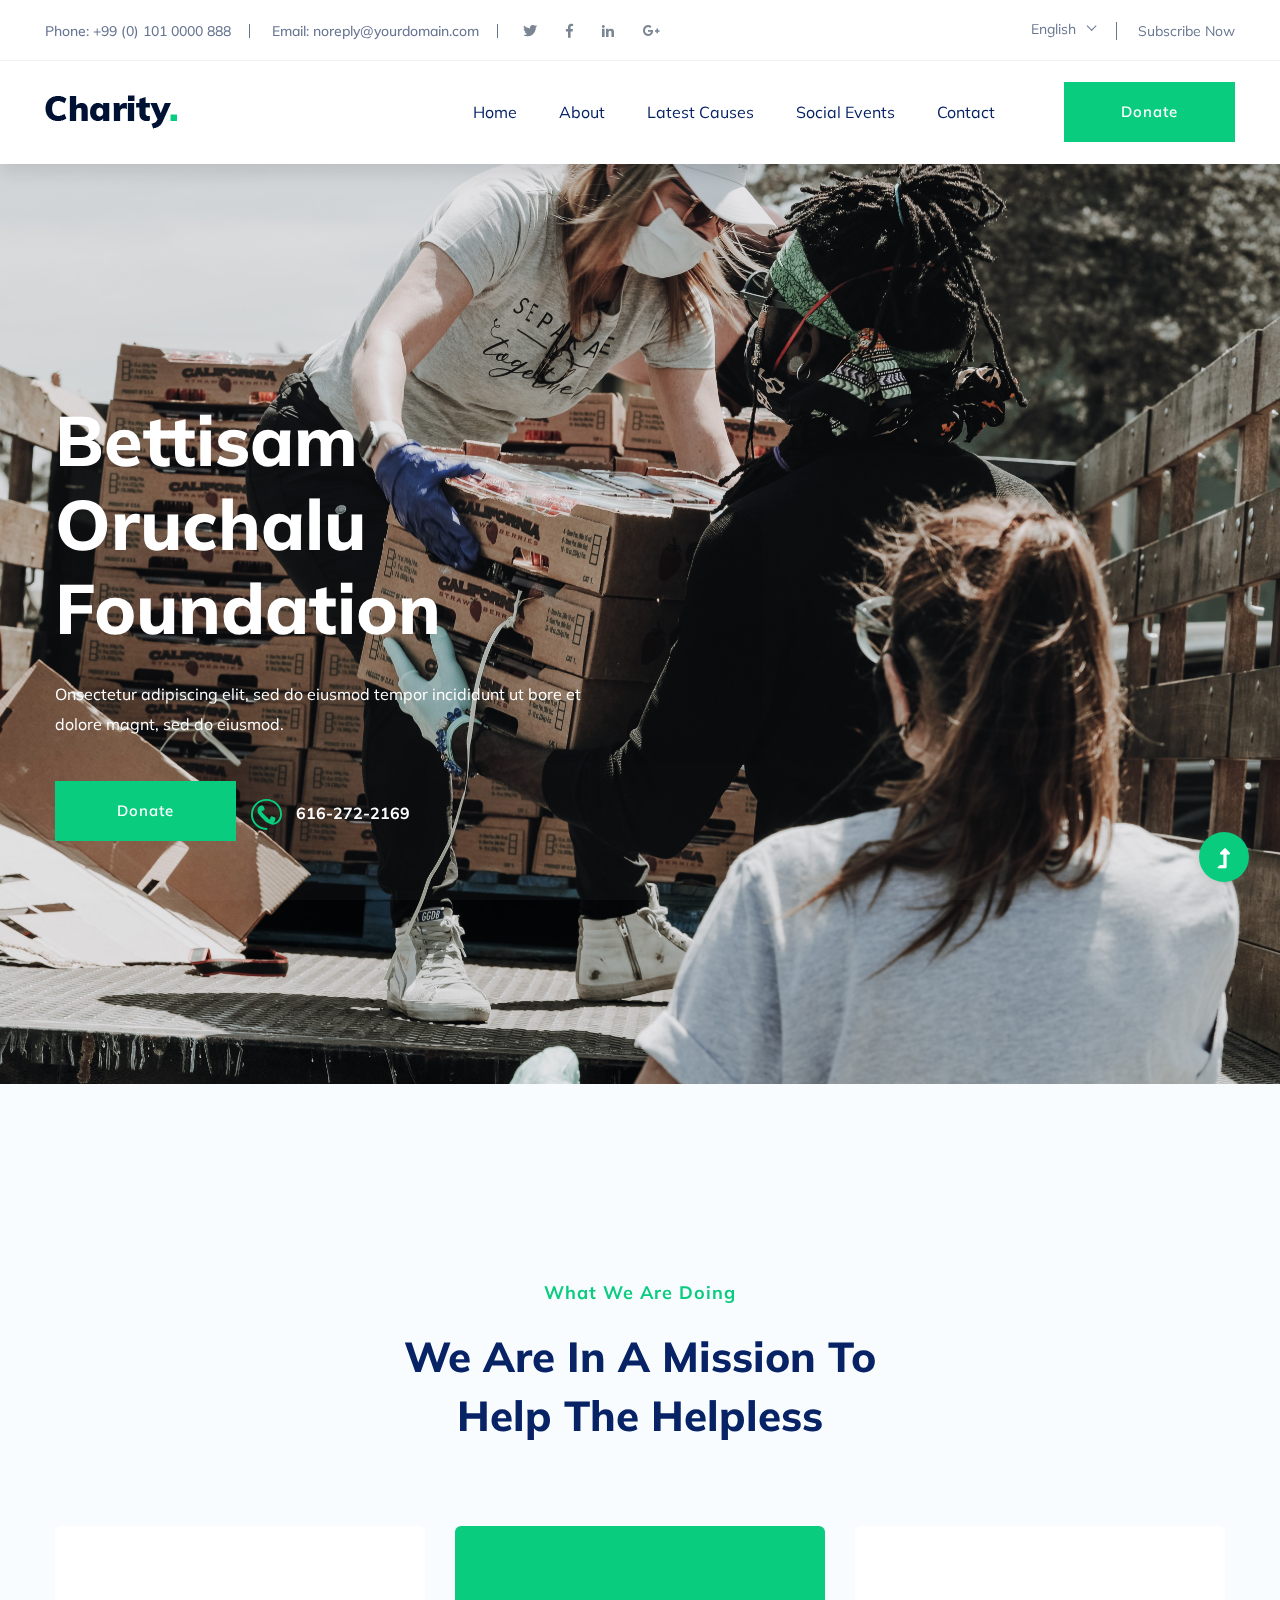
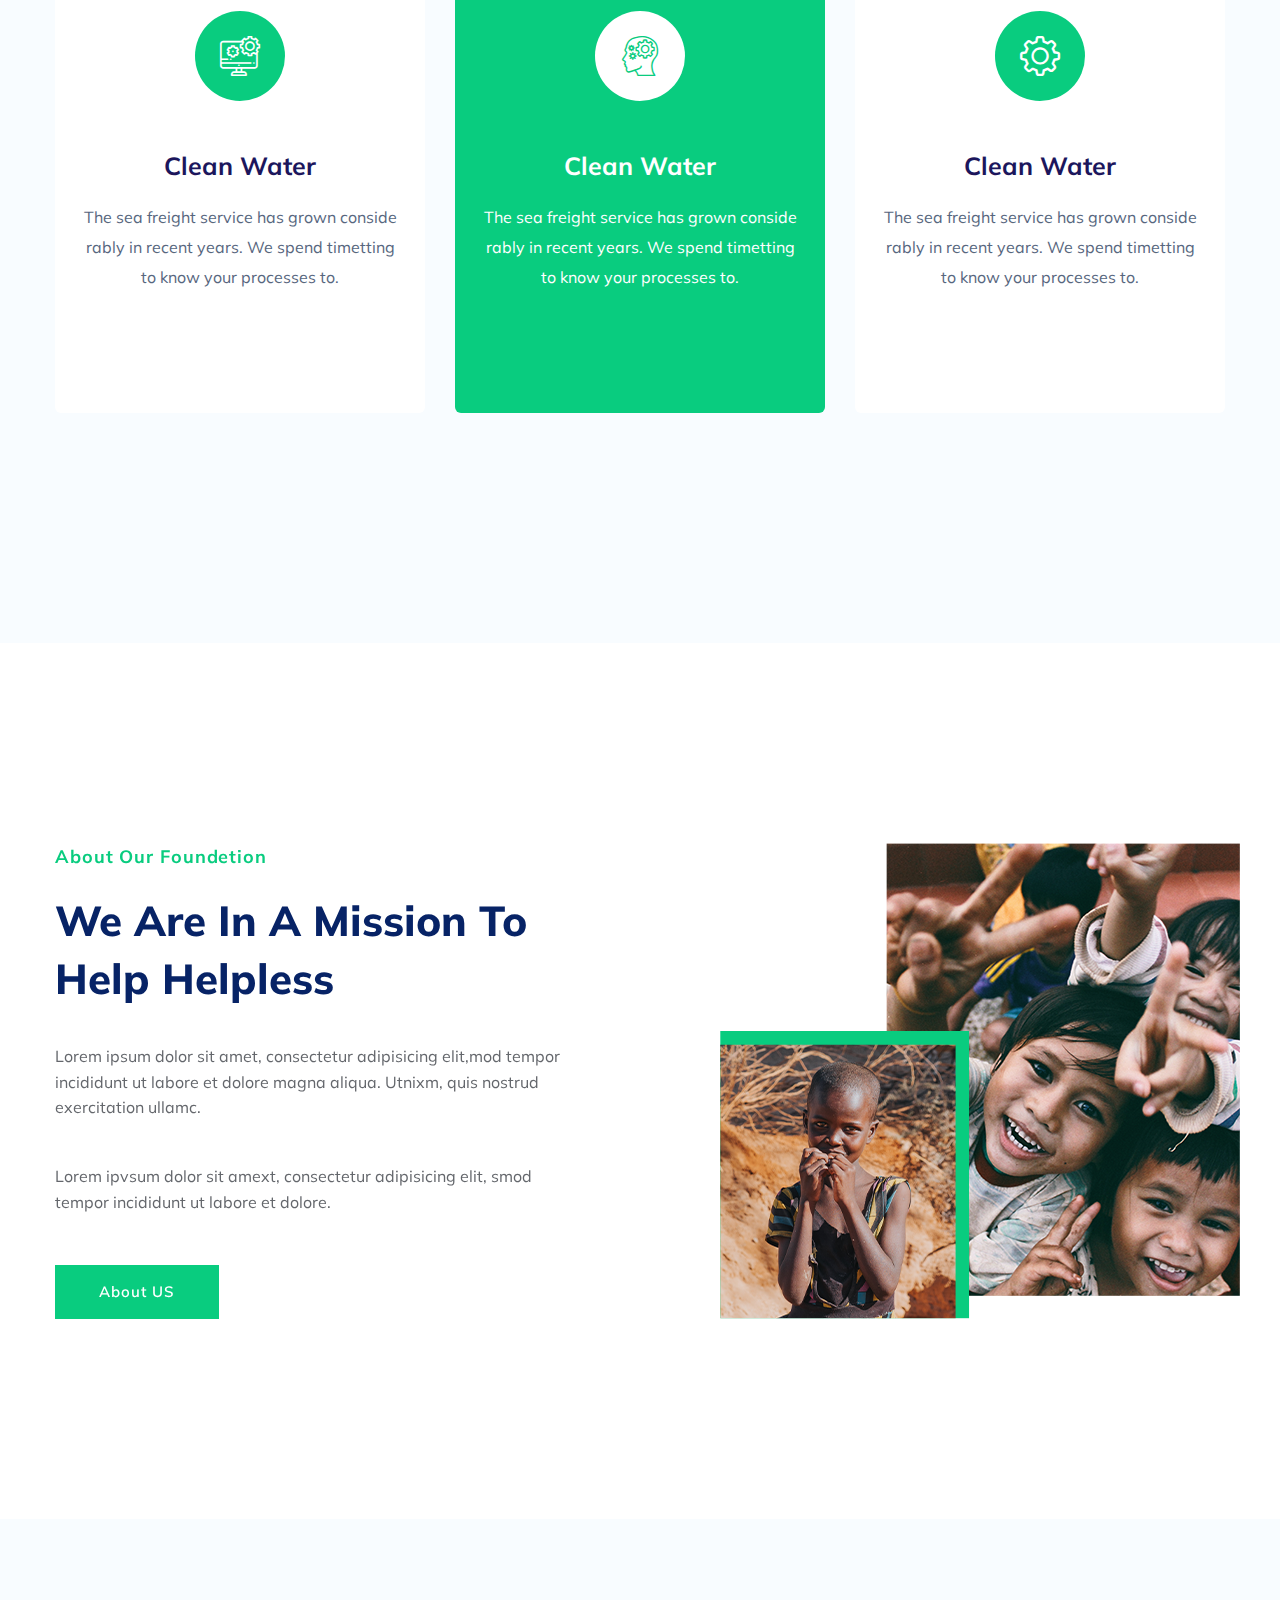
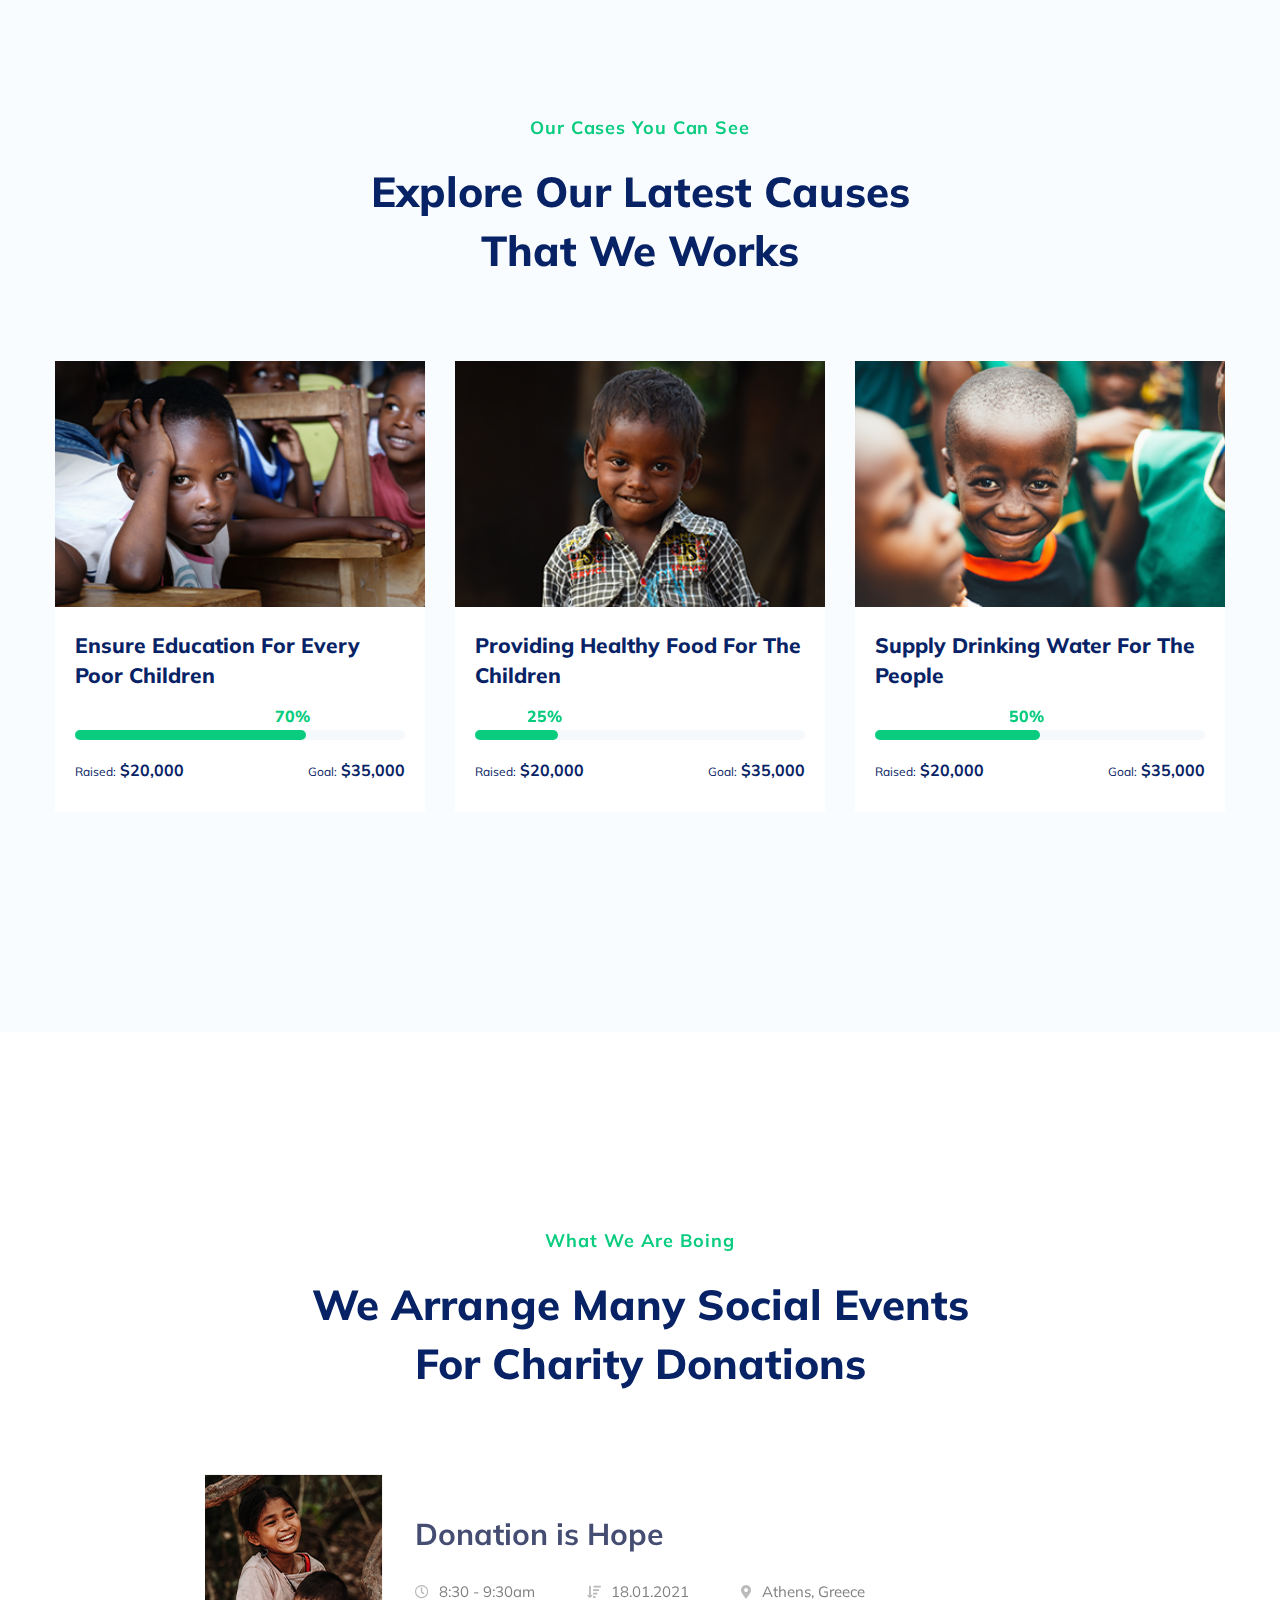
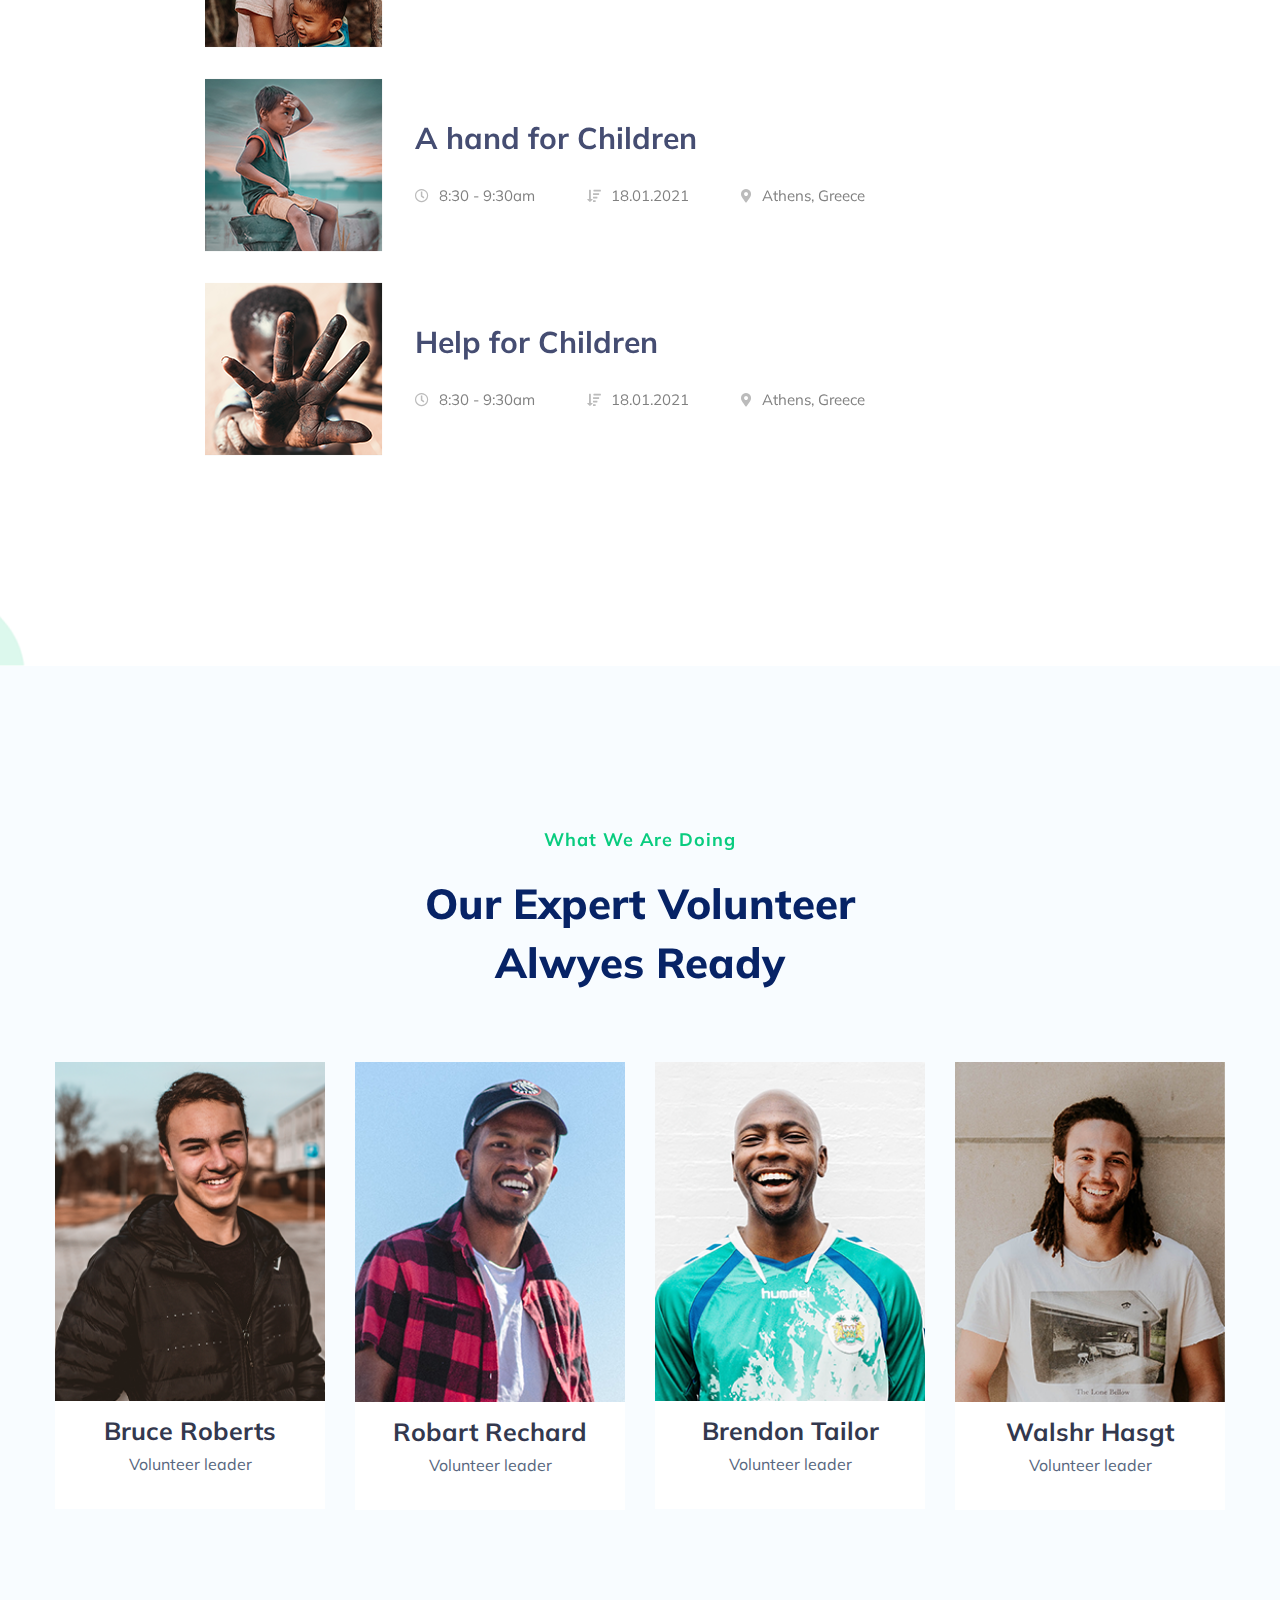
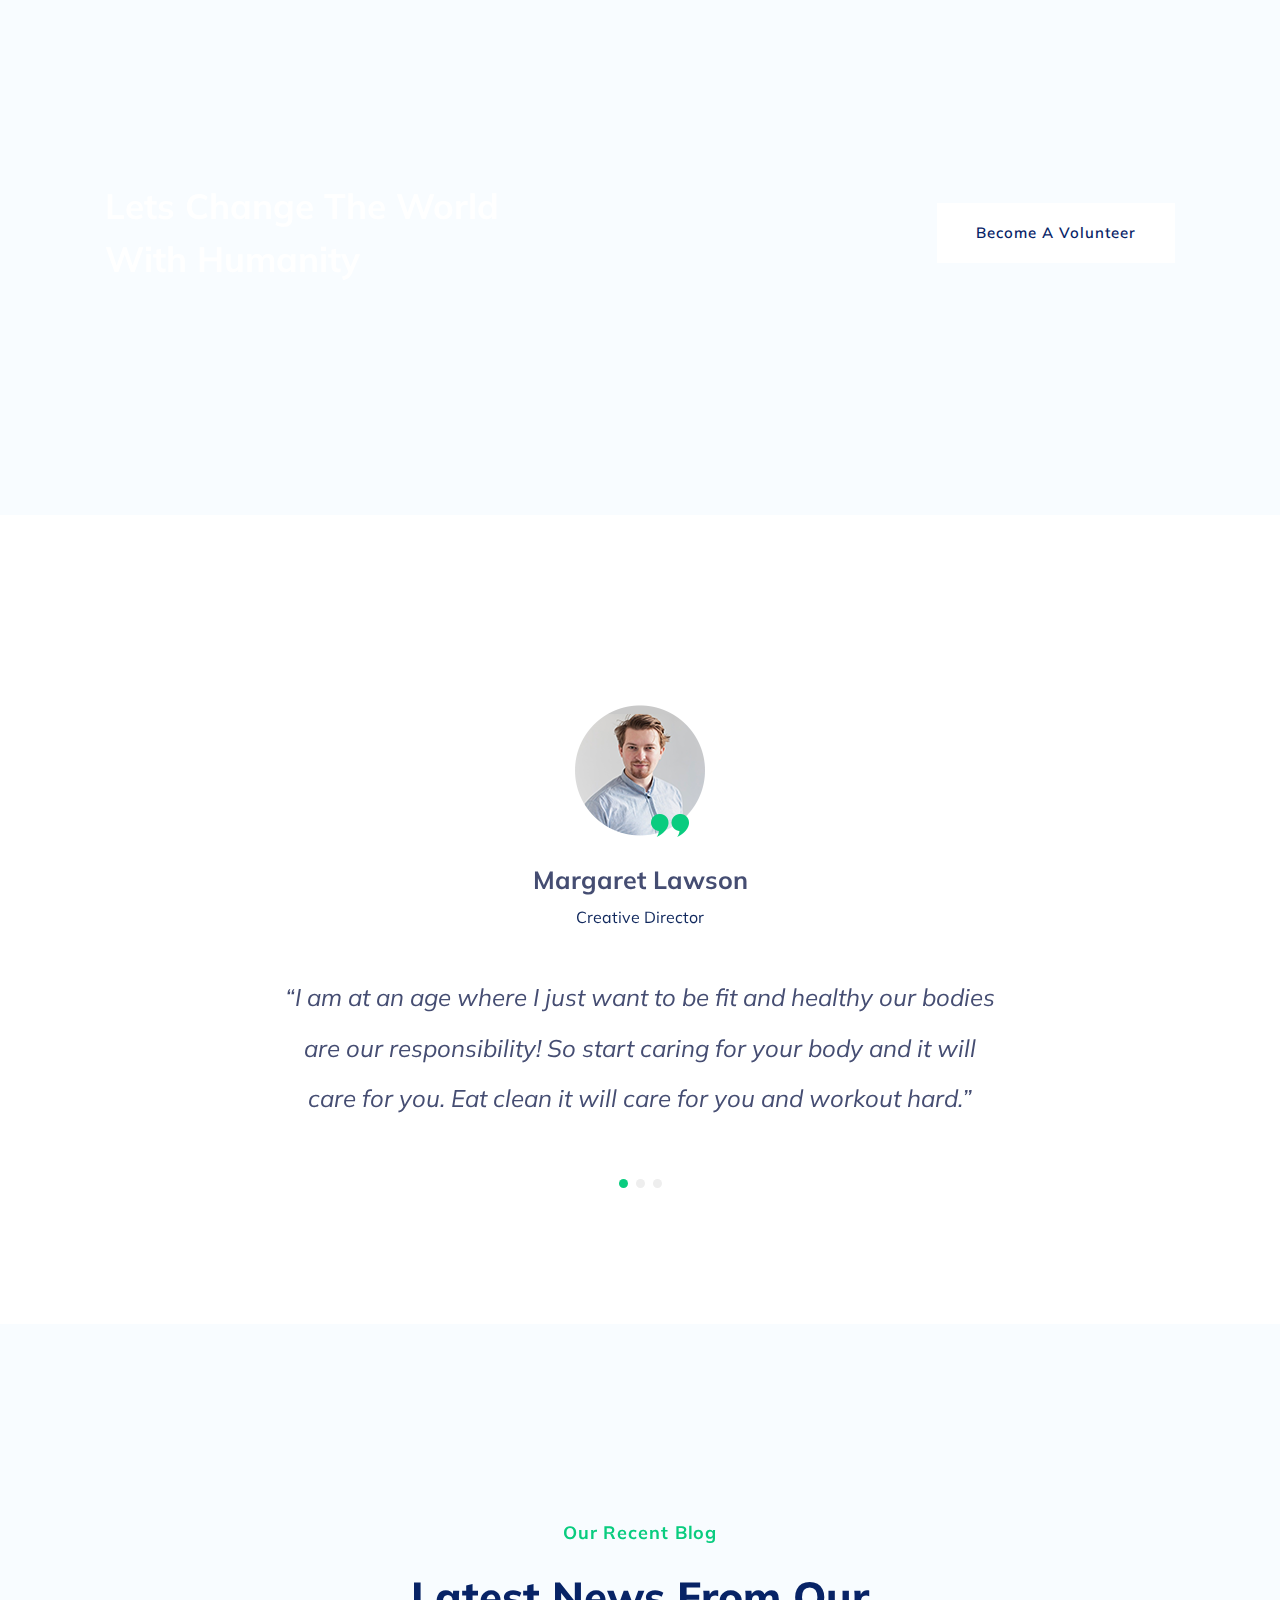
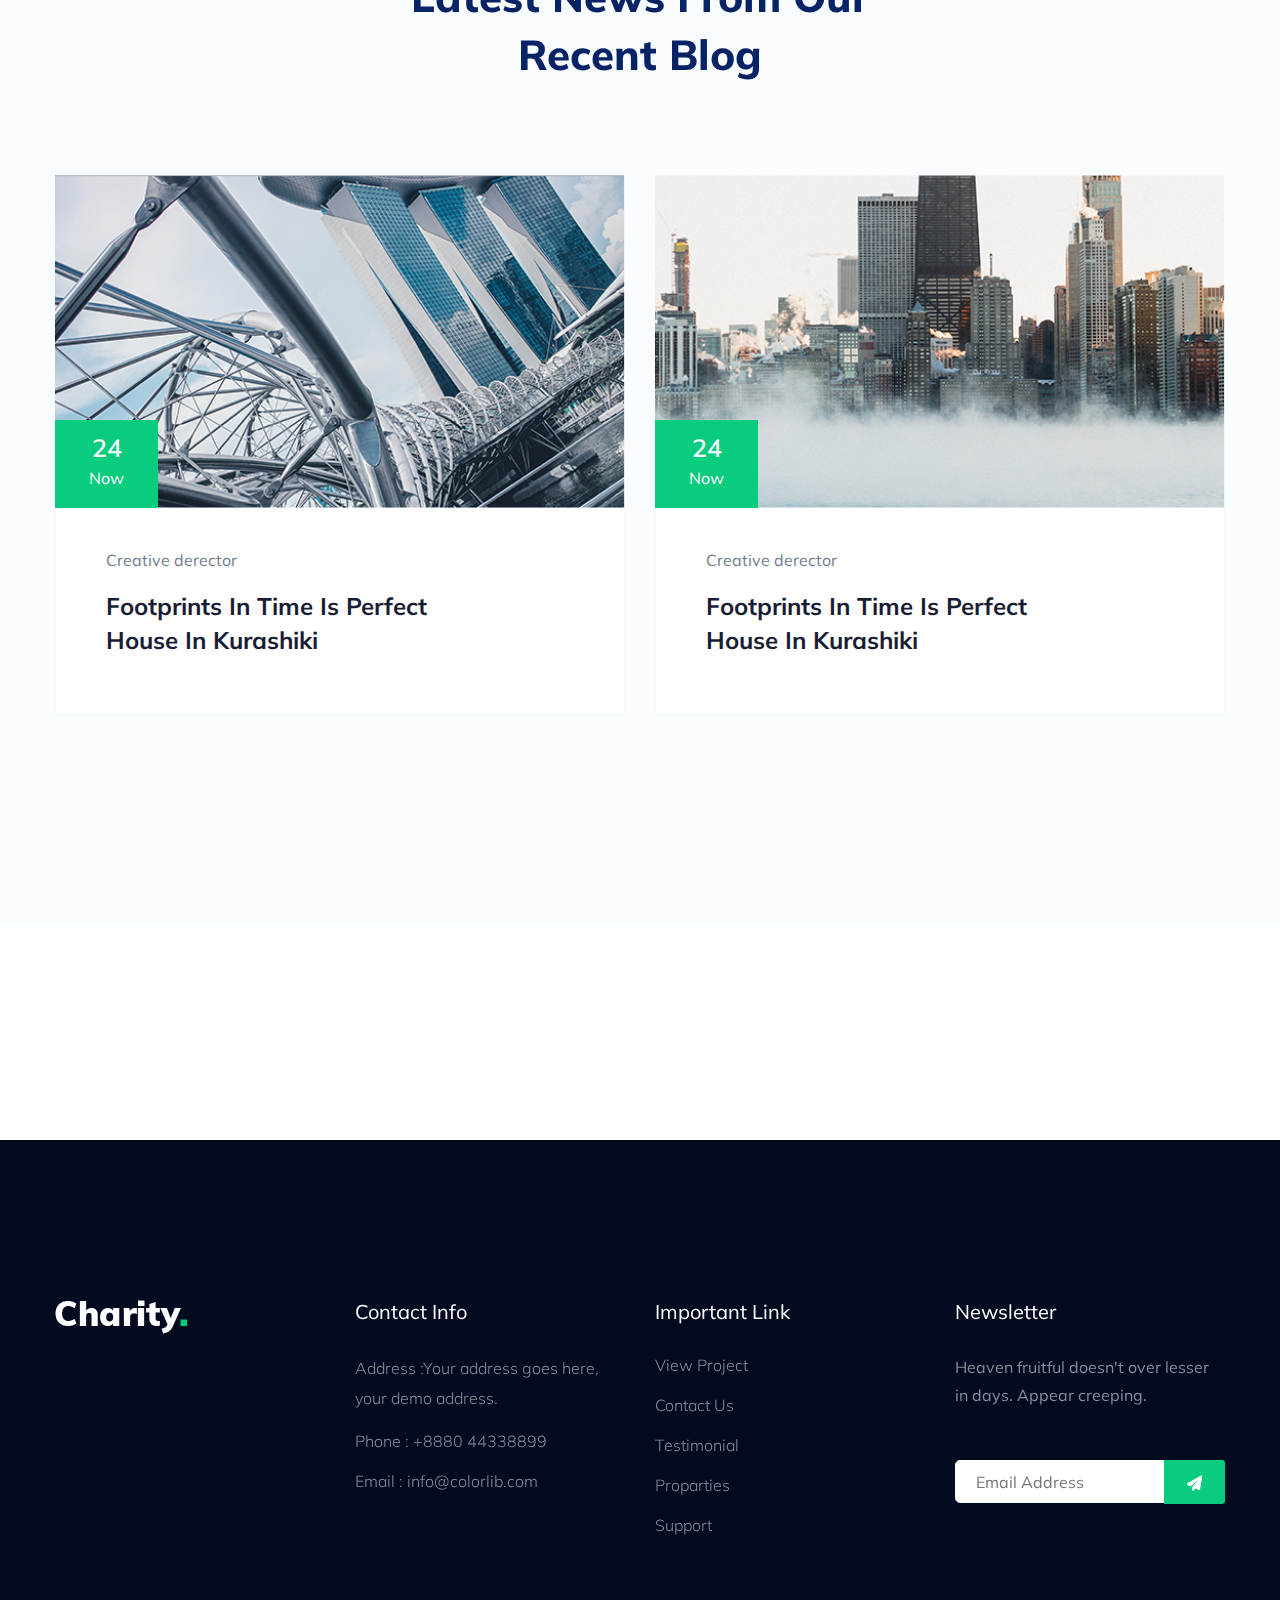
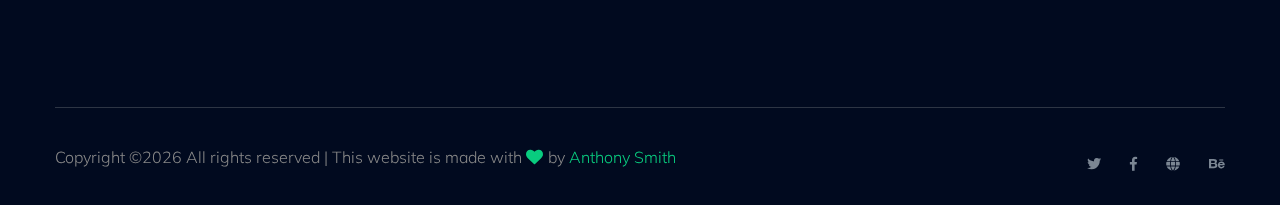
==== commit 67cb6b96: "Updated some items" ====
--- a/index.html
+++ b/index.html
@@ -3,7 +3,7 @@
 <head>
     <meta charset="utf-8">
     <meta http-equiv="x-ua-compatible" content="ie=edge">
-    <title> Charity | Teamplate</title>
+    <title> Bettisam Oruchalu Foundation</title>
     <meta name="description" content="">
     <meta name="viewport" content="width=device-width, initial-scale=1">
     <link rel="manifest" href="site.webmanifest">
@@ -100,7 +100,7 @@
                                                 <li><a href="about.html">About</a></li>
                                                 <li><a href="program.html">latest causes</a></li>
                                                 <li><a href="events.html">social events </a></li>
-                                                <li><a href="blog.html">Blog</a>
+                                                <!-- <li><a href="blog.html">Blog</a> -->
                                                     <ul class="submenu">
                                                         <li><a href="blog.html">Blog</a></li>
                                                         <li><a href="blog_details.html">Blog Details</a></li>
@@ -139,14 +139,14 @@
                     <div class="row">
                         <div class="col-xl-6 col-lg-6 col-md-8 col-sm-10">
                             <div class="hero__caption">
-                                <h1 data-animation="fadeInUp" data-delay=".6s">Bettisam Oruchalu Foundation</h1>
-                                <P data-animation="fadeInUp" data-delay=".8s" >Onsectetur adipiscing elit, sed do eiusmod tempor incididunt ut bore et dolore magnt, sed do eiusmod.</P>
+                                <h1 data-animation="fadeInUp" data-delay=".6s" style="color: white;">Bettisam Oruchalu Foundation</h1>
+                                <P data-animation="fadeInUp" data-delay=".8s" style="color: white;" >Onsectetur adipiscing elit, sed do eiusmod tempor incididunt ut bore et dolore magnt, sed do eiusmod.</P>
                                 <!-- Hero-btn -->
                                 <div class="hero__btn">
                                     <a href="industries.html" class="btn hero-btn mb-10"  data-animation="fadeInLeft" data-delay=".8s">Donate</a>
                                     <a href="industries.html" class="cal-btn ml-15" data-animation="fadeInRight" data-delay="1.0s">
                                         <i class="flaticon-null"></i>
-                                        <p>616-272-2169</p>
+                                        <p style="color: white !important;">616-272-2169</p>
                                     </a>
                                 </div>
                             </div>
@@ -517,7 +517,7 @@
                 <div class="row align-items-center justify-content-between">
                     <div class="col-xl-5 col-lg-9 col-md-8">
                         <div class="wantToWork-caption wantToWork-caption2">
-                            <h2>Lets Chenge The World With Humanity</h2>
+                            <h2>Lets Change The World With Humanity</h2>
                         </div>
                     </div>
                     <div class="col-xl-2 col-lg-3 col-md-4">
--- a/assets/css/style.css
+++ b/assets/css/style.css
@@ -3516,10 +3516,14 @@
 
 /* line 32, C:/Users/HP/Desktop/jun-2020/277.Charity _Non-profit/assets/scss/_h1-hero.scss */
 .slider-area {
-  background-image: url(../img/hero/h1_hero.png);
+  background-image: url(../img/hero/h1_hero.jpg);
   background-repeat: no-repeat;
   background-position: center center;
   background-size: cover;
+  /* Create the parallax scrolling effect */
+  /* background-attachment: fixed; */
+  /* filter: brightness(50%); */
+  /* filter: brightness(75%) saturate(140%); */
 }
 
 /* line 39, C:/Users/HP/Desktop/jun-2020/277.Charity _Non-profit/assets/scss/_h1-hero.scss */
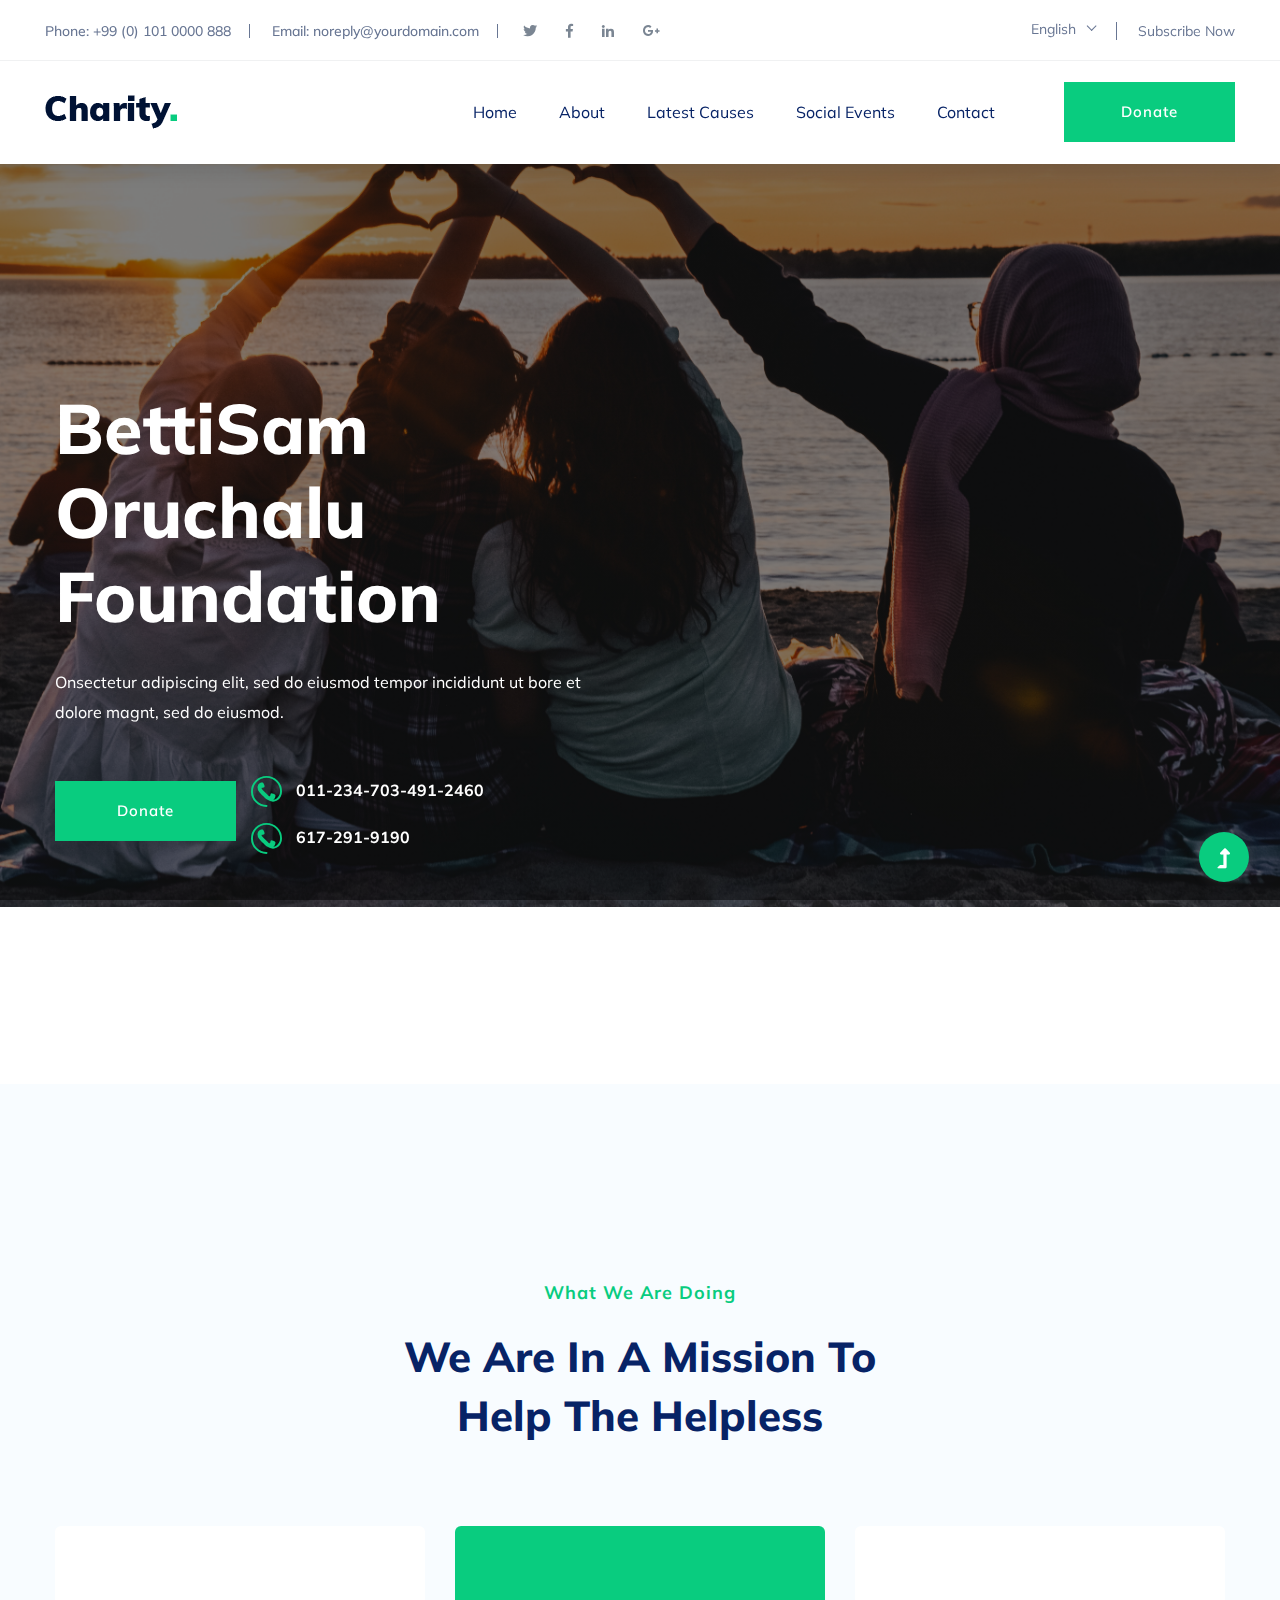
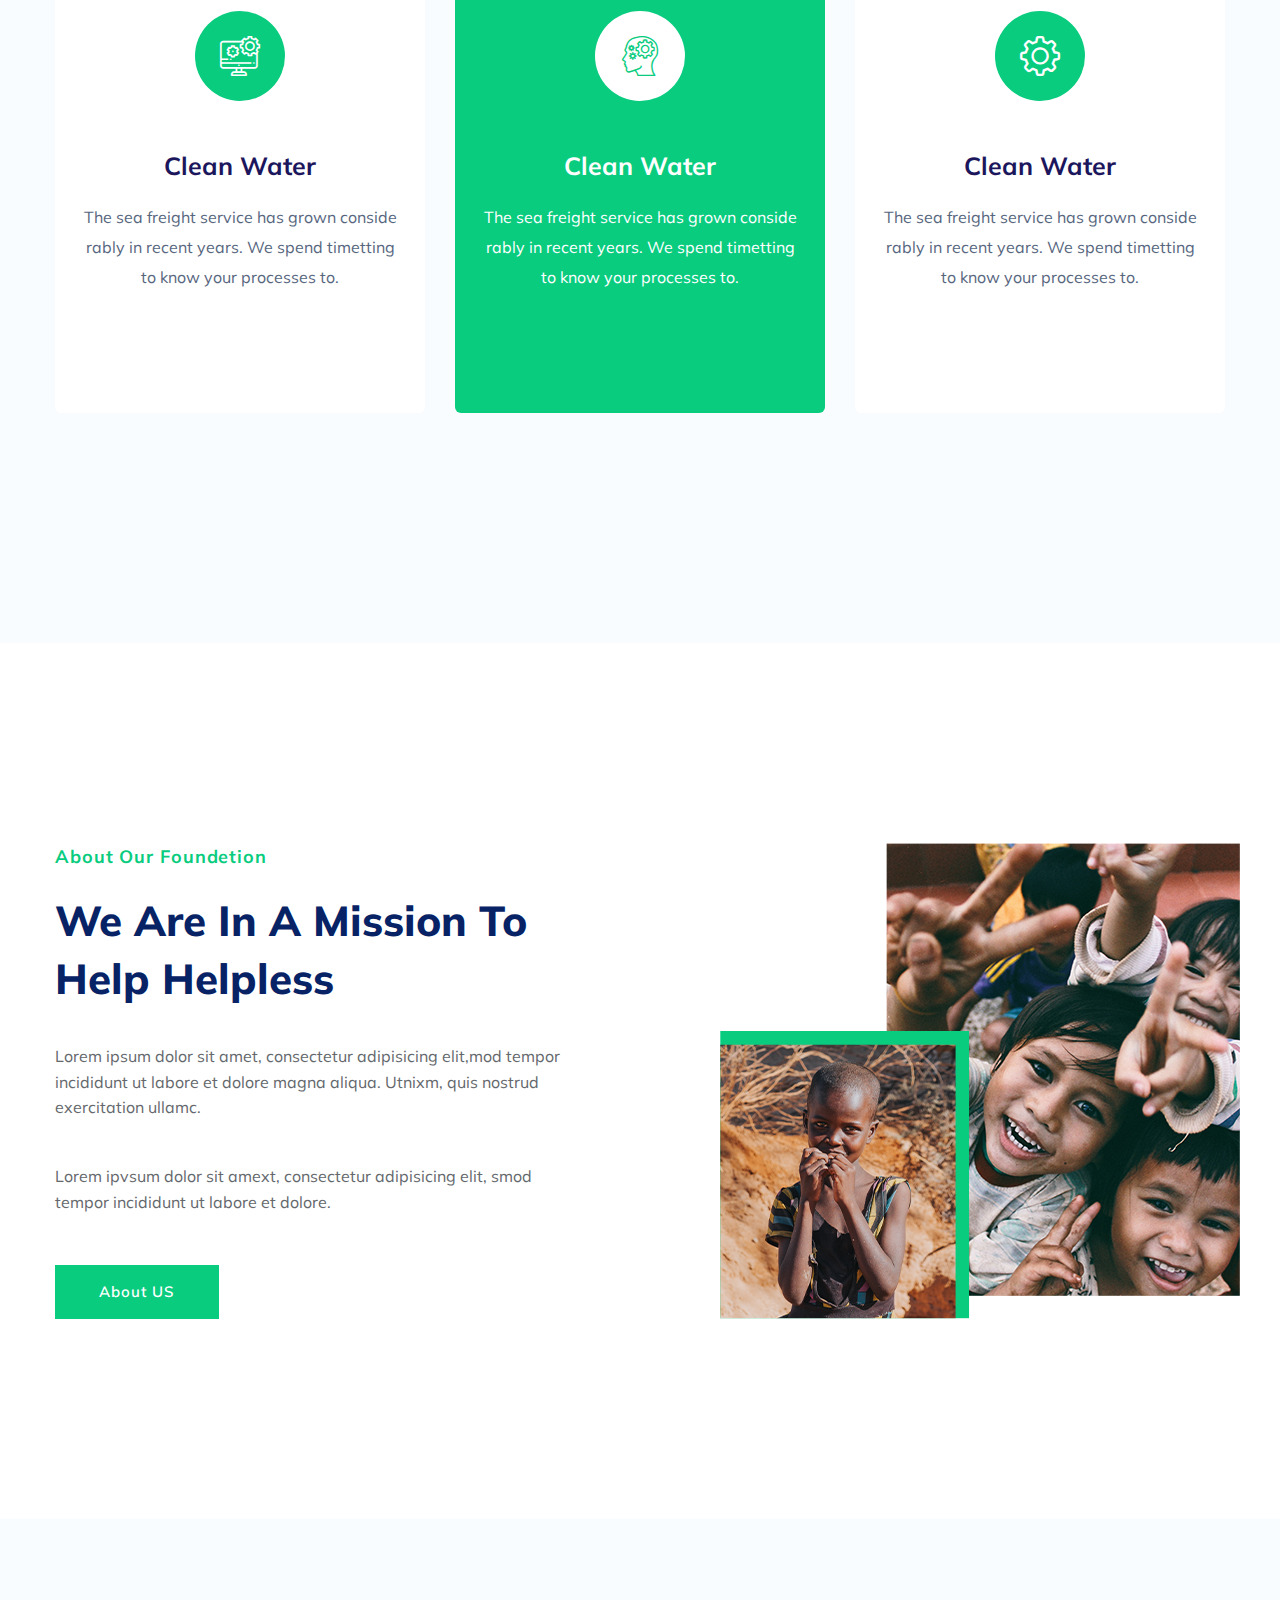
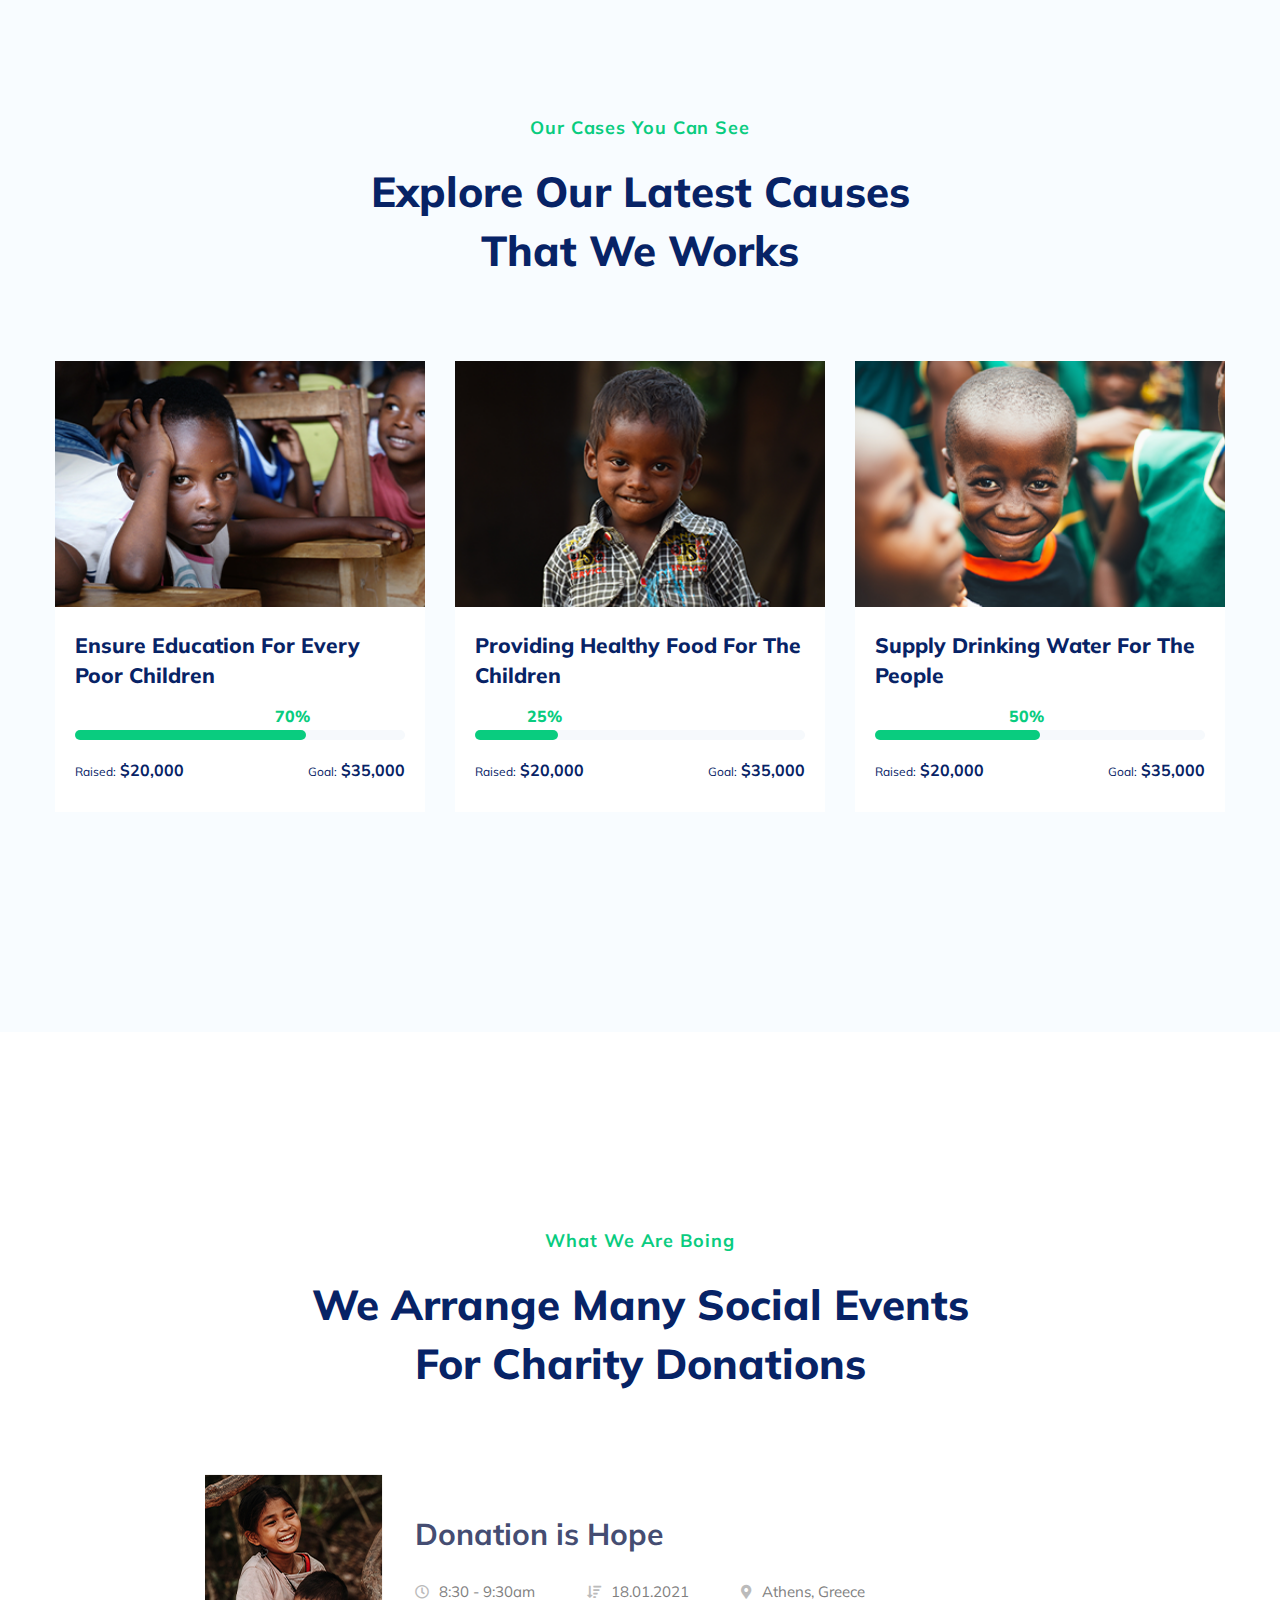
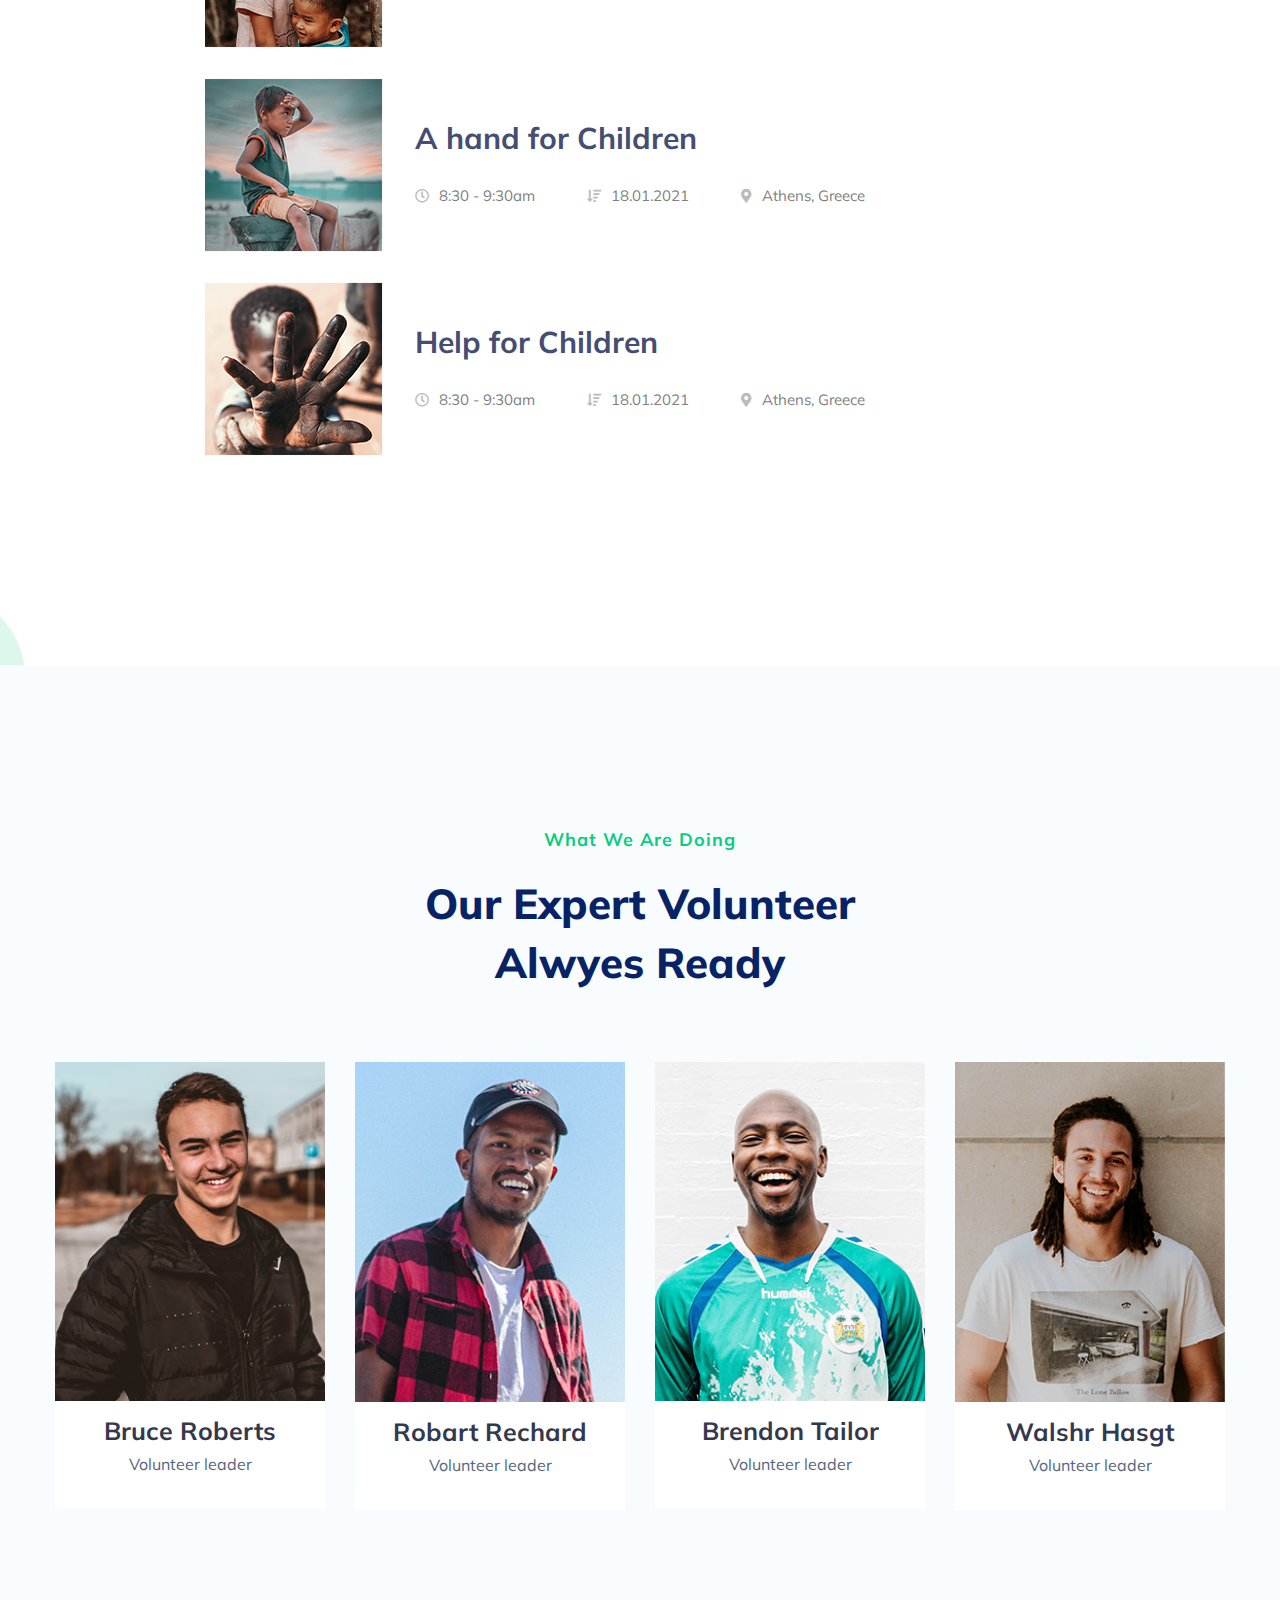
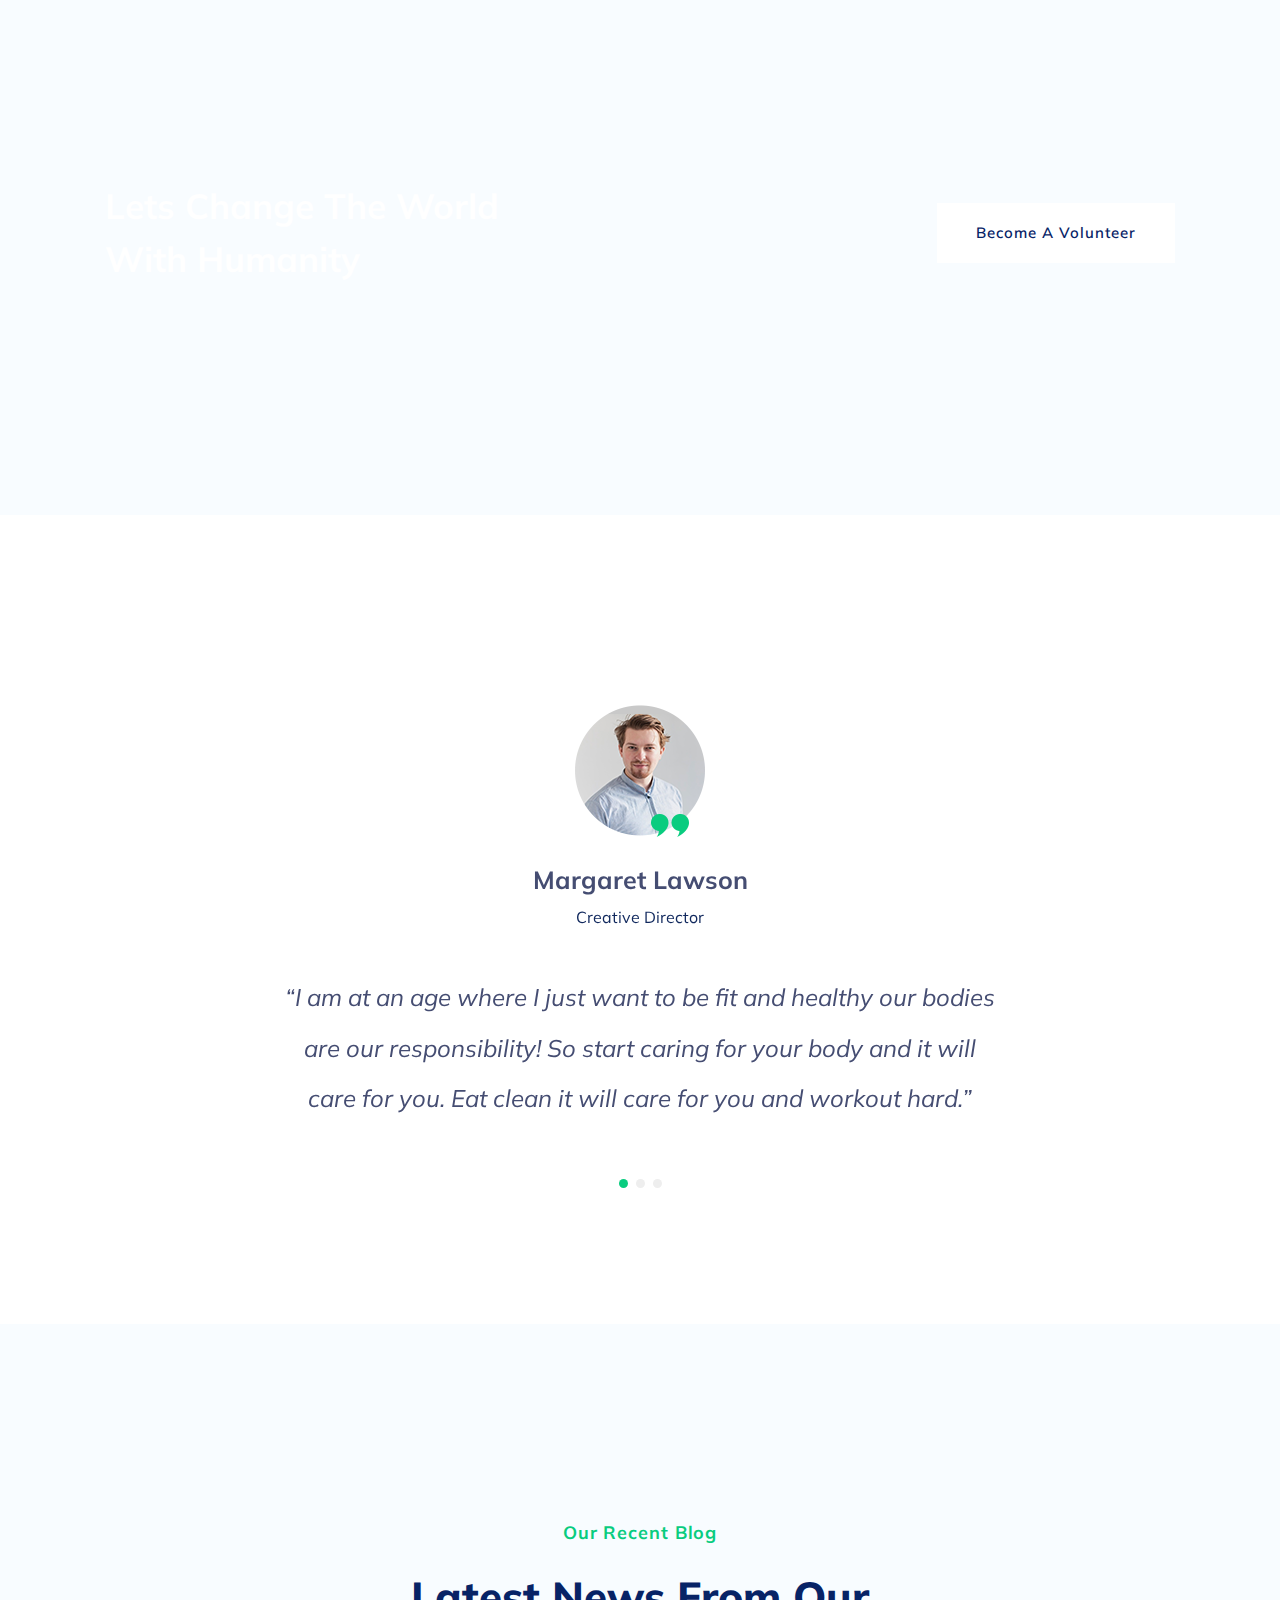
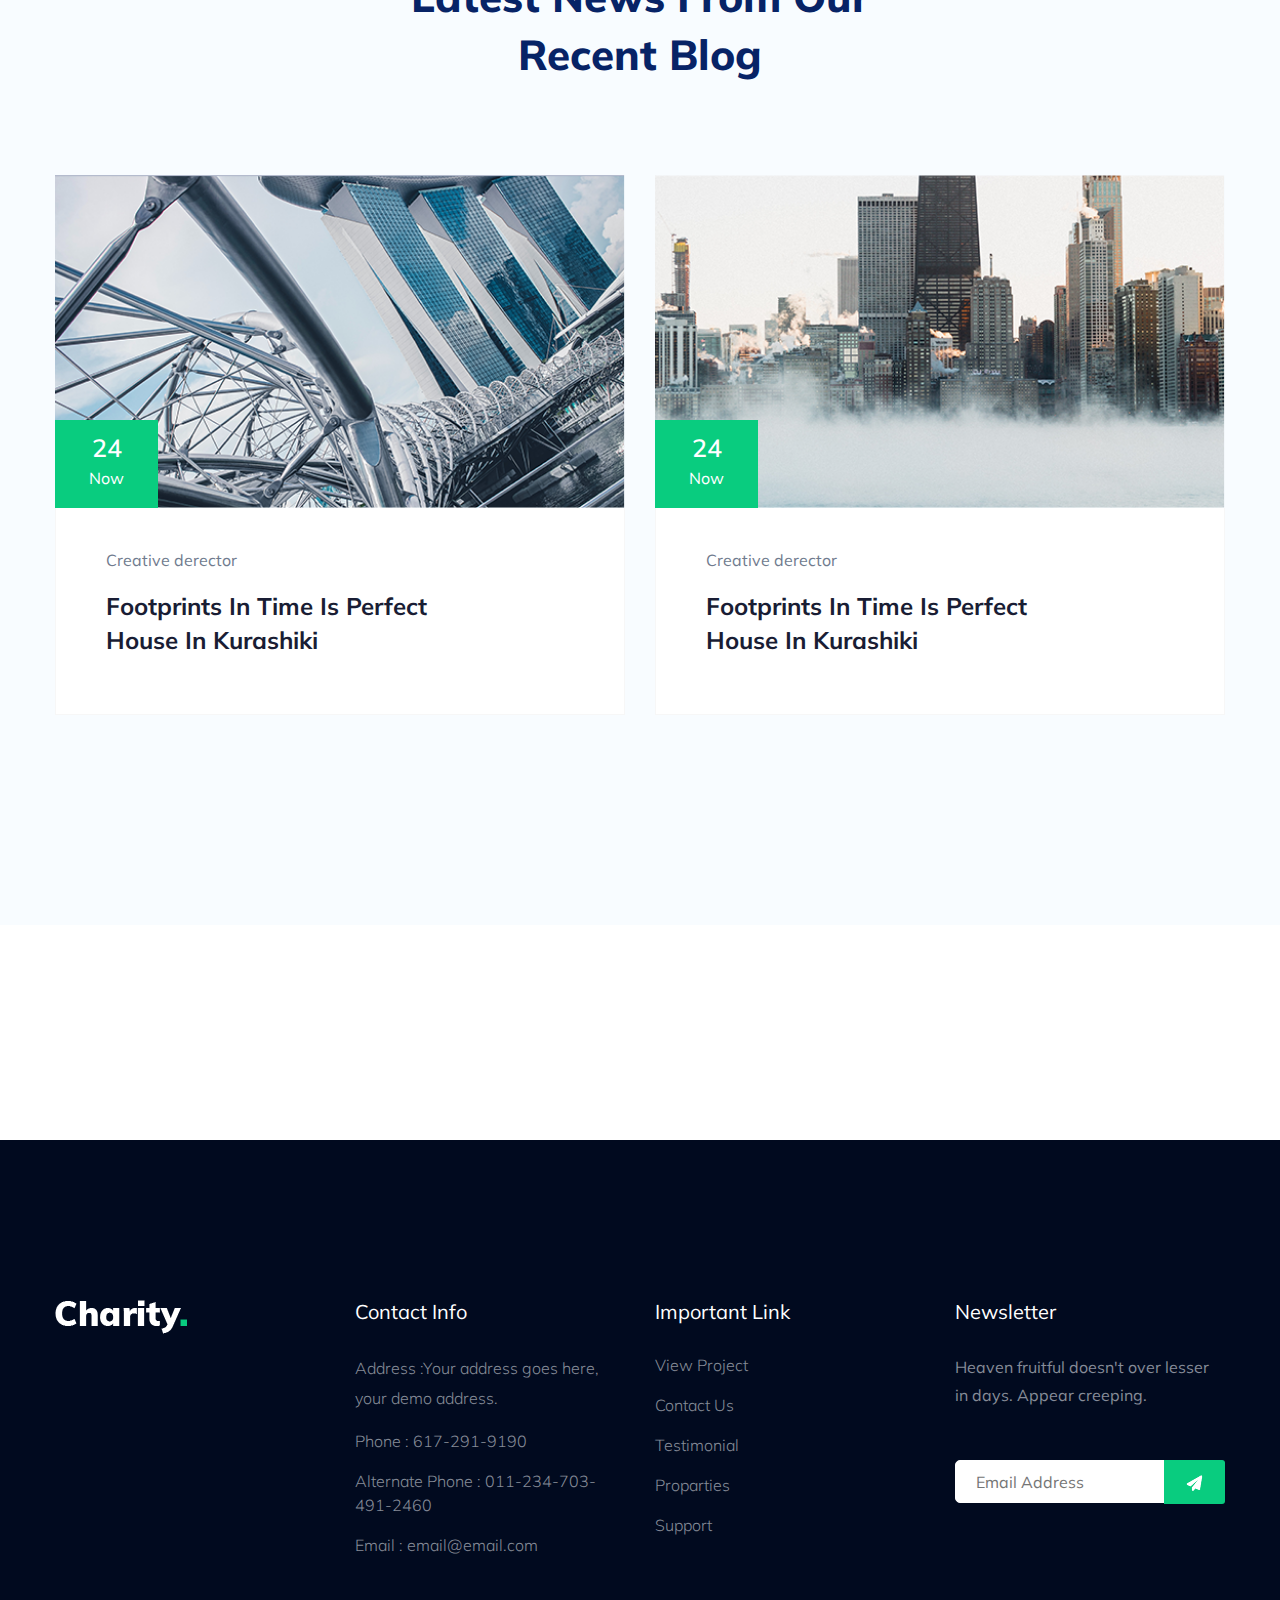
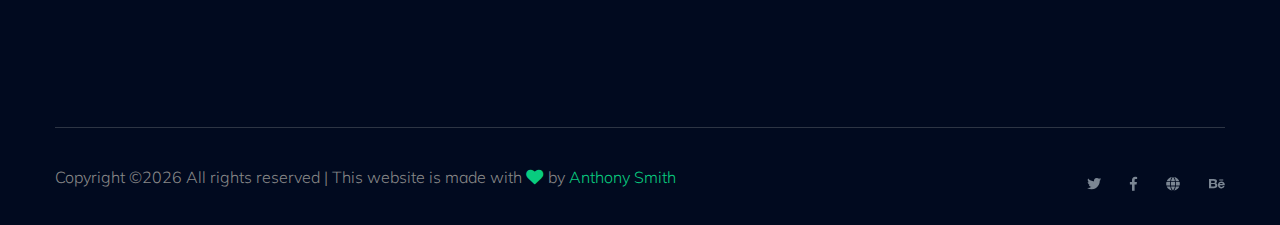
==== commit 93aebb1f: "Added some stuff" ====
--- a/index.html
+++ b/index.html
@@ -3,7 +3,7 @@
 <head>
     <meta charset="utf-8">
     <meta http-equiv="x-ua-compatible" content="ie=edge">
-    <title> Bettisam Oruchalu Foundation</title>
+    <title> BettiSam Oruchalu Foundation</title>
     <meta name="description" content="">
     <meta name="viewport" content="width=device-width, initial-scale=1">
     <link rel="manifest" href="site.webmanifest">
@@ -139,14 +139,17 @@
                     <div class="row">
                         <div class="col-xl-6 col-lg-6 col-md-8 col-sm-10">
                             <div class="hero__caption">
-                                <h1 data-animation="fadeInUp" data-delay=".6s" style="color: white;">Bettisam Oruchalu Foundation</h1>
+                                <h1 data-animation="fadeInUp" data-delay=".6s" style="color: white;">BettiSam Oruchalu Foundation</h1>
                                 <P data-animation="fadeInUp" data-delay=".8s" style="color: white;" >Onsectetur adipiscing elit, sed do eiusmod tempor incididunt ut bore et dolore magnt, sed do eiusmod.</P>
                                 <!-- Hero-btn -->
                                 <div class="hero__btn">
                                     <a href="industries.html" class="btn hero-btn mb-10"  data-animation="fadeInLeft" data-delay=".8s">Donate</a>
                                     <a href="industries.html" class="cal-btn ml-15" data-animation="fadeInRight" data-delay="1.0s">
                                         <i class="flaticon-null"></i>
-                                        <p style="color: white !important;">616-272-2169</p>
+                                        <p style="color: white !important;">011-234-703-491-2460</p>
+                                        <br>
+                                        <i class="flaticon-null"></i>
+                                        <p style="color: white !important;">617-291-9190</p>
                                     </a>
                                 </div>
                             </div>
@@ -714,8 +717,9 @@
                                         <li>
                                             <p>Address :Your address goes here, your demo address.</p>
                                         </li>
-                                        <li><a href="#">Phone : +8880 44338899</a></li>
-                                        <li><a href="#">Email : info@colorlib.com</a></li>
+                                        <li><a href="#">Phone : 617-291-9190</a></li>
+                                        <li><a href="#">Alternate Phone : 011-234-703-491-2460</a></li>
+                                        <li><a href="#">Email : email@email.com</a></li>
                                     </ul>
                                 </div>
 
--- a/assets/css/style.css
+++ b/assets/css/style.css
@@ -3516,12 +3516,12 @@
 
 /* line 32, C:/Users/HP/Desktop/jun-2020/277.Charity _Non-profit/assets/scss/_h1-hero.scss */
 .slider-area {
-  background-image: url(../img/hero/h1_hero.jpg);
+  background-image: linear-gradient( rgba(0, 0, 0, 0.5), rgba(0, 0, 0, 0.5) ), url(../img/hero/hero-2.jpg);
   background-repeat: no-repeat;
   background-position: center center;
   background-size: cover;
   /* Create the parallax scrolling effect */
-  /* background-attachment: fixed; */
+  background-attachment: fixed;
   /* filter: brightness(50%); */
   /* filter: brightness(75%) saturate(140%); */
 }
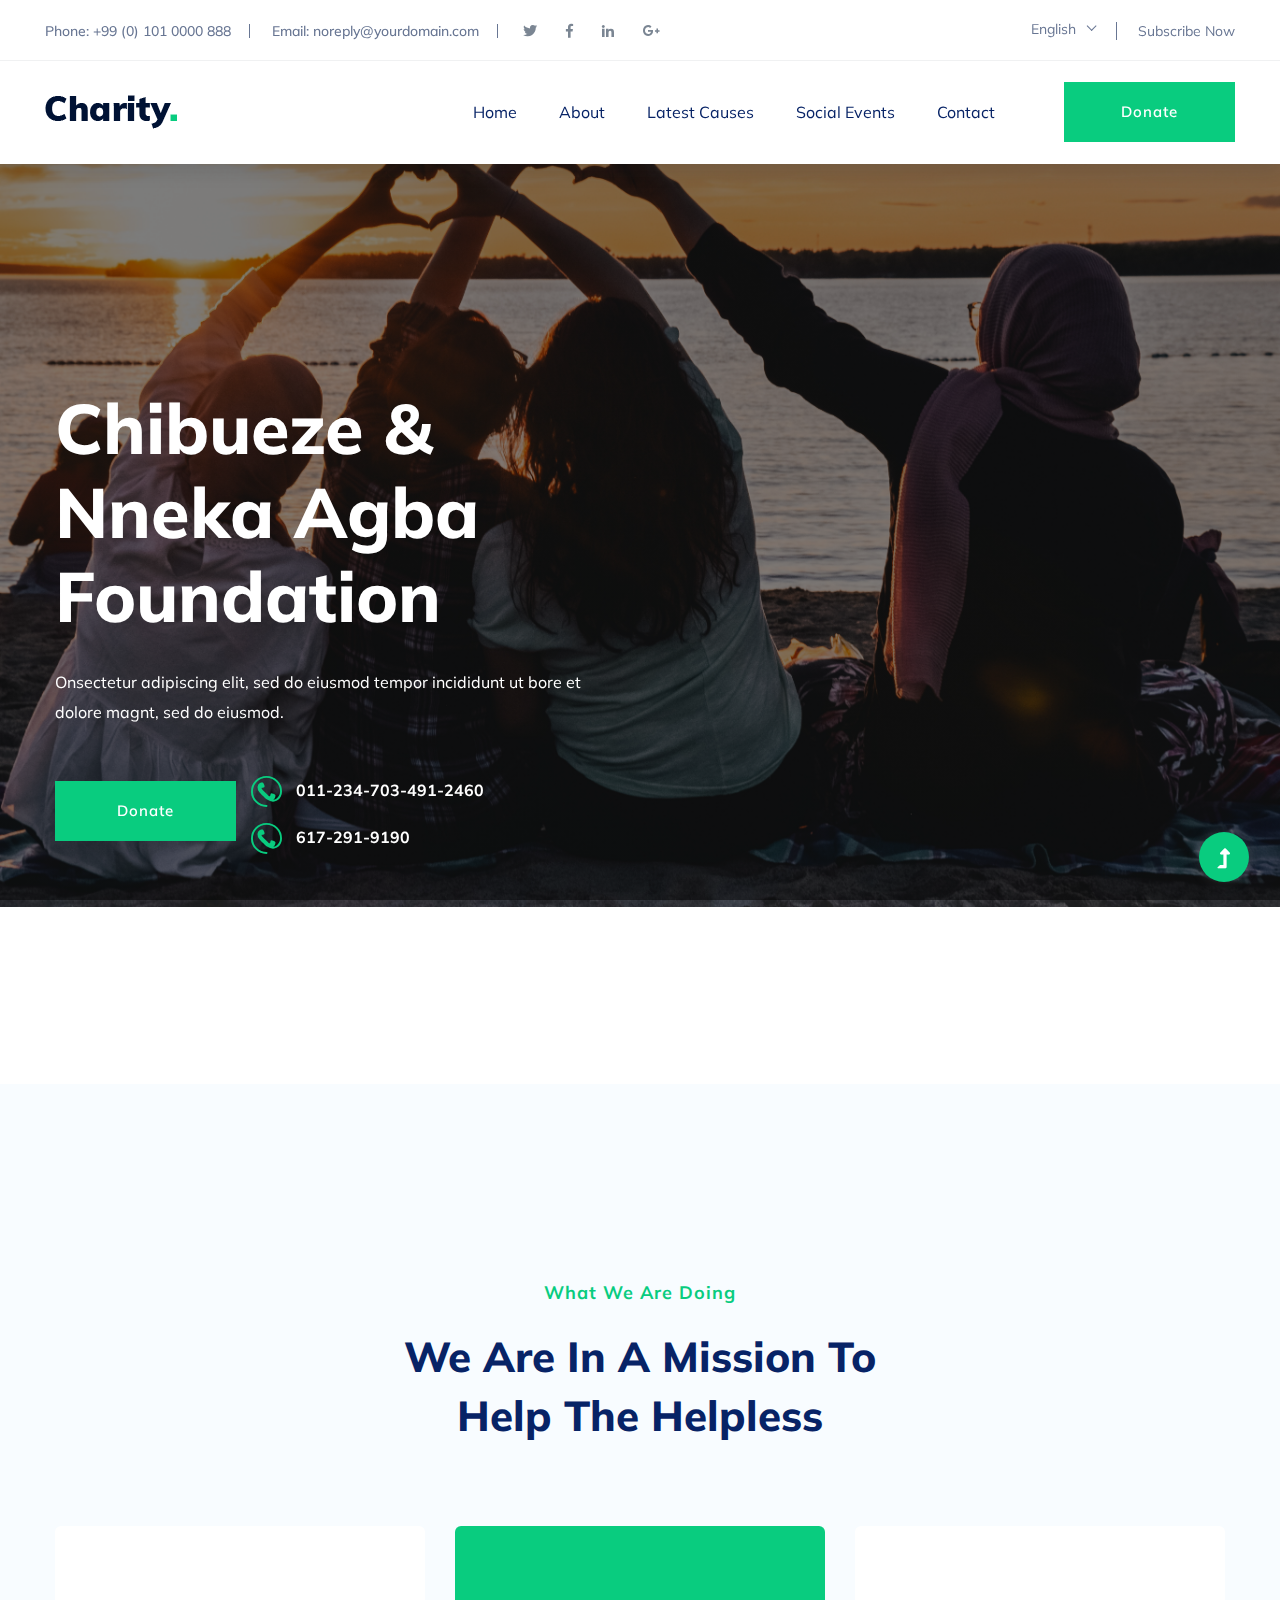
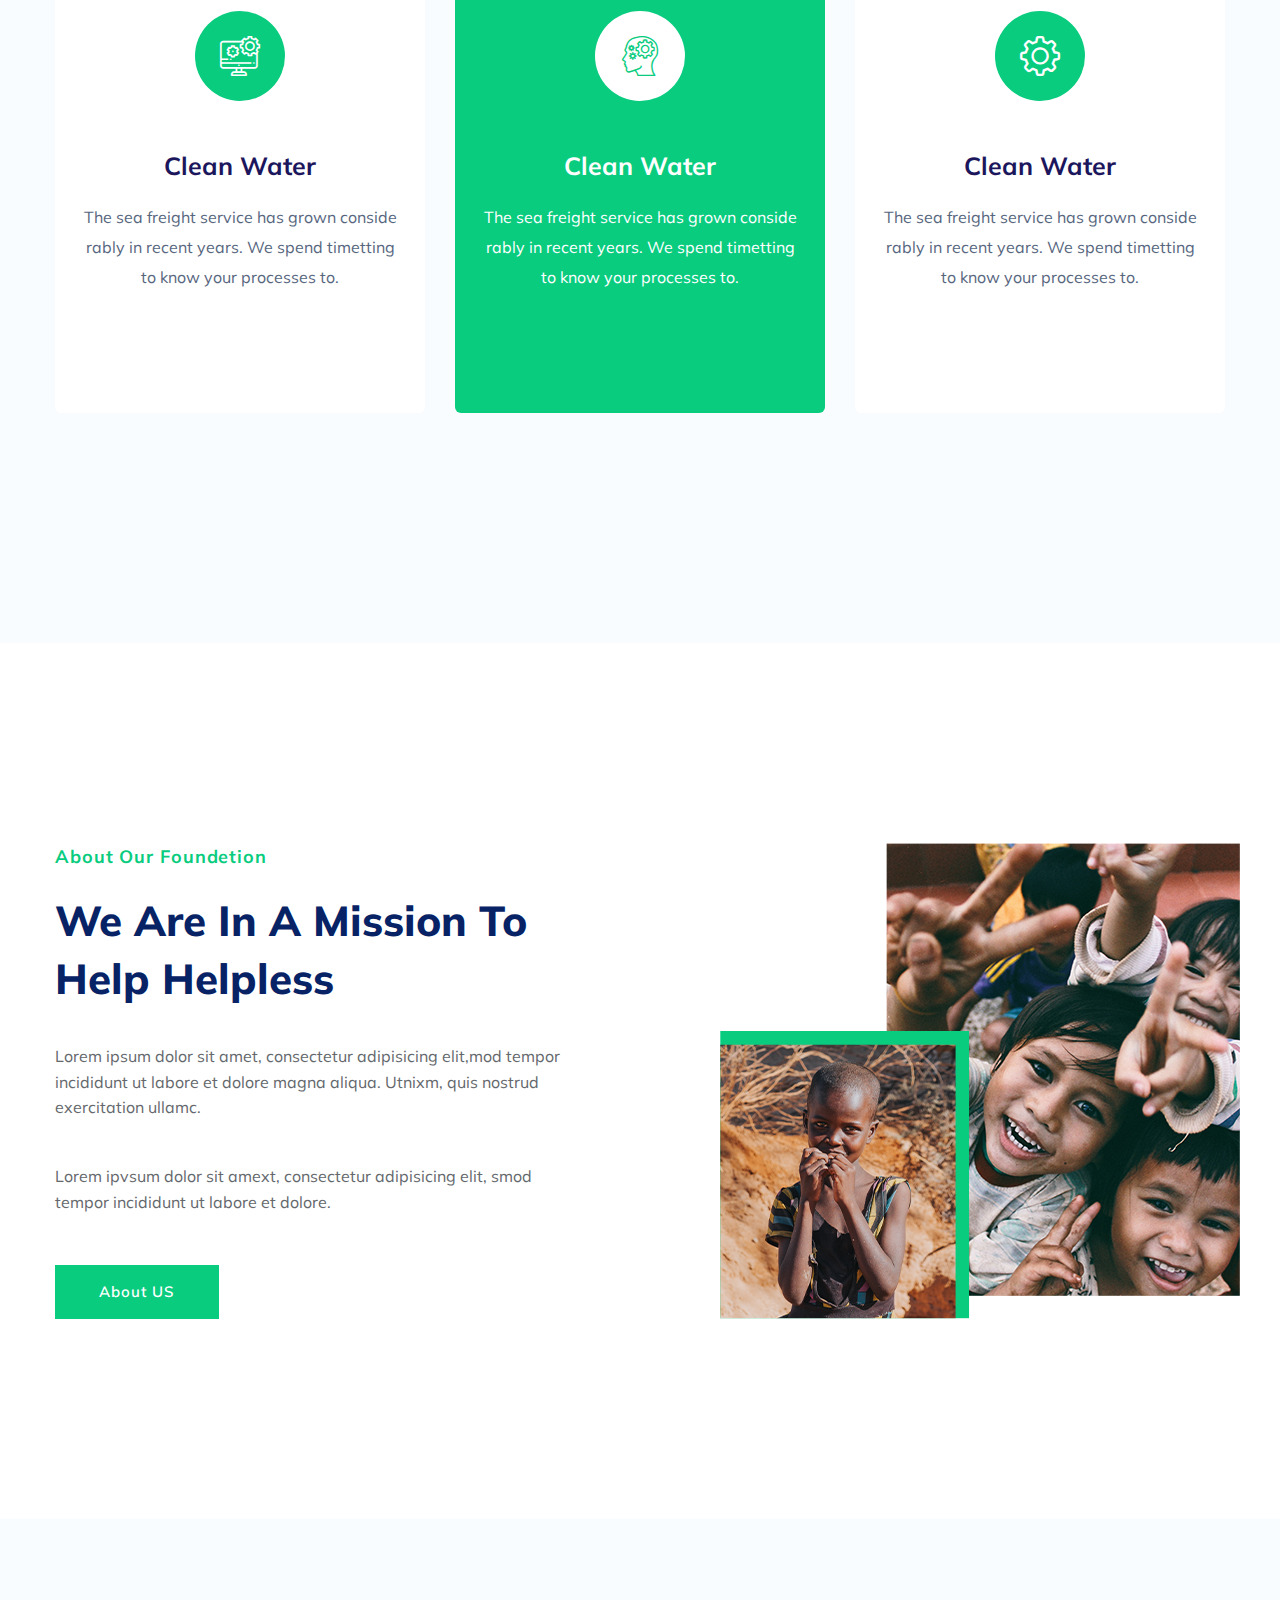
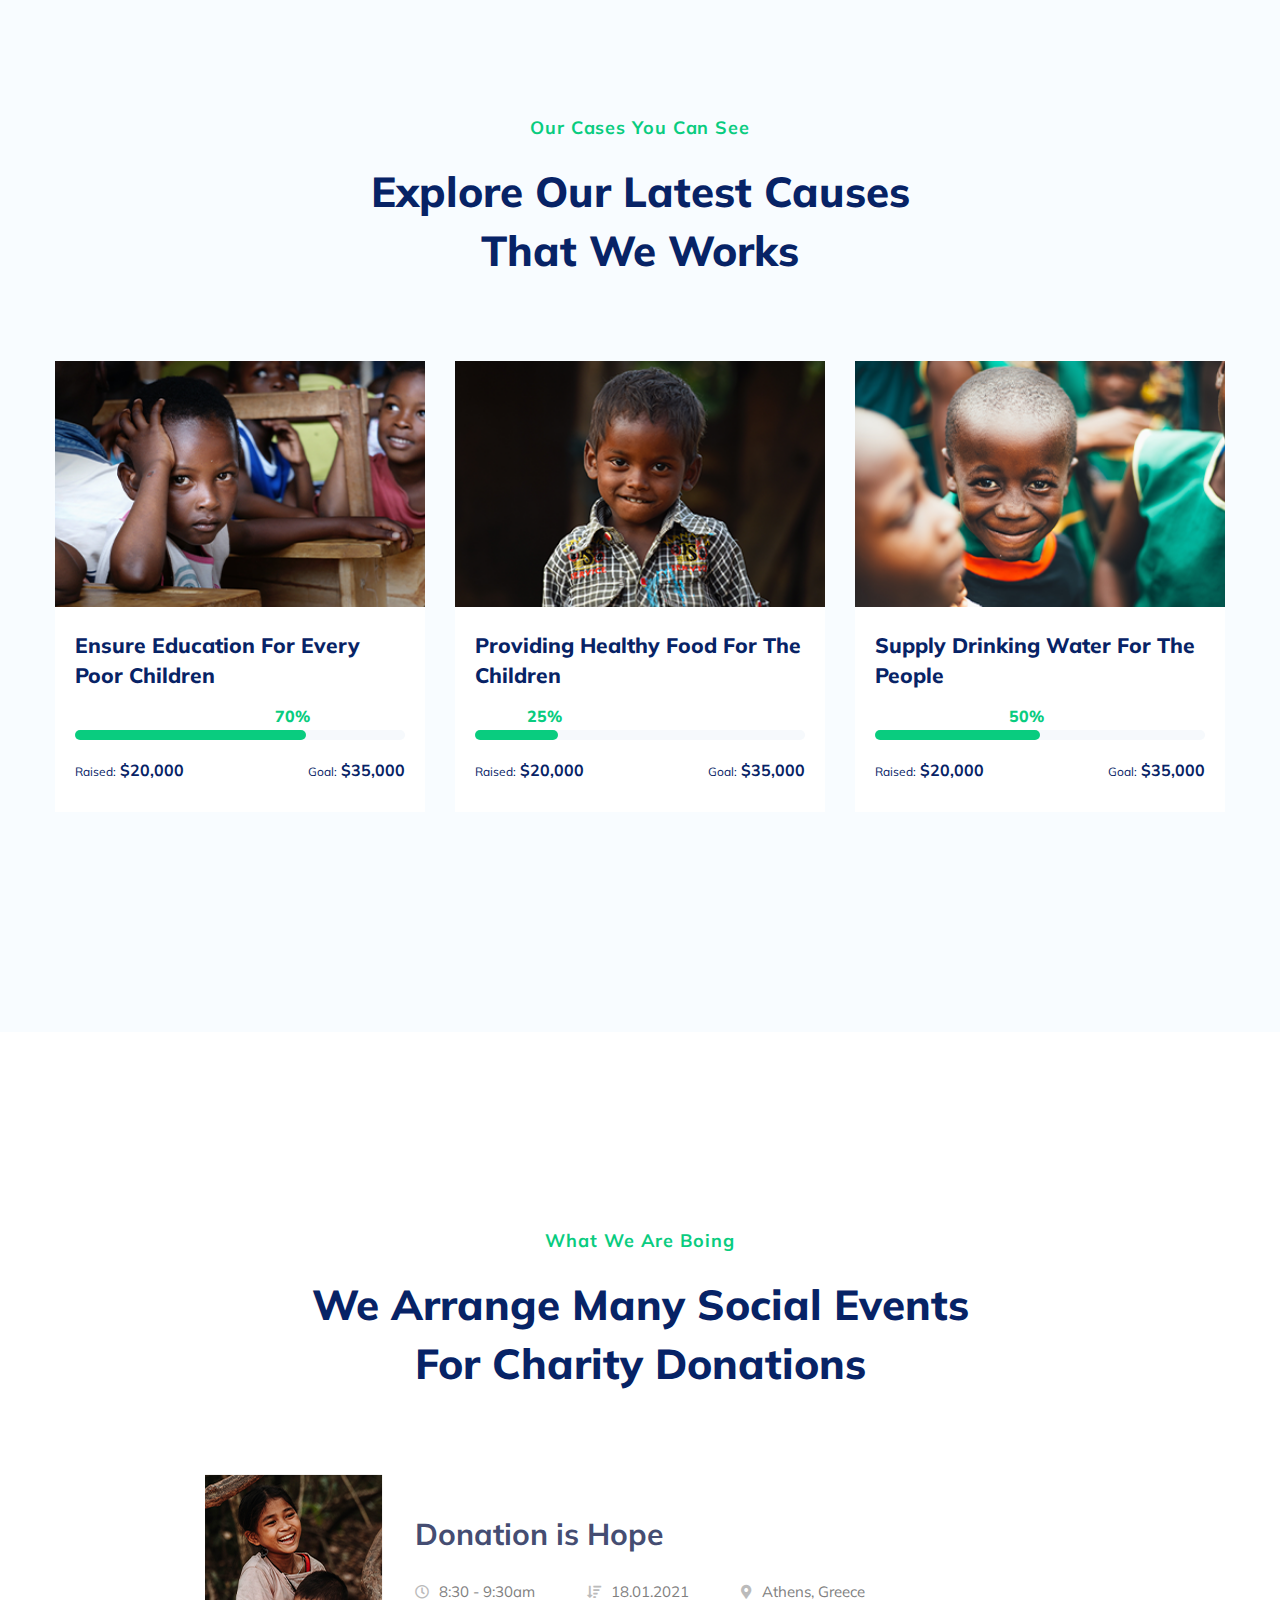
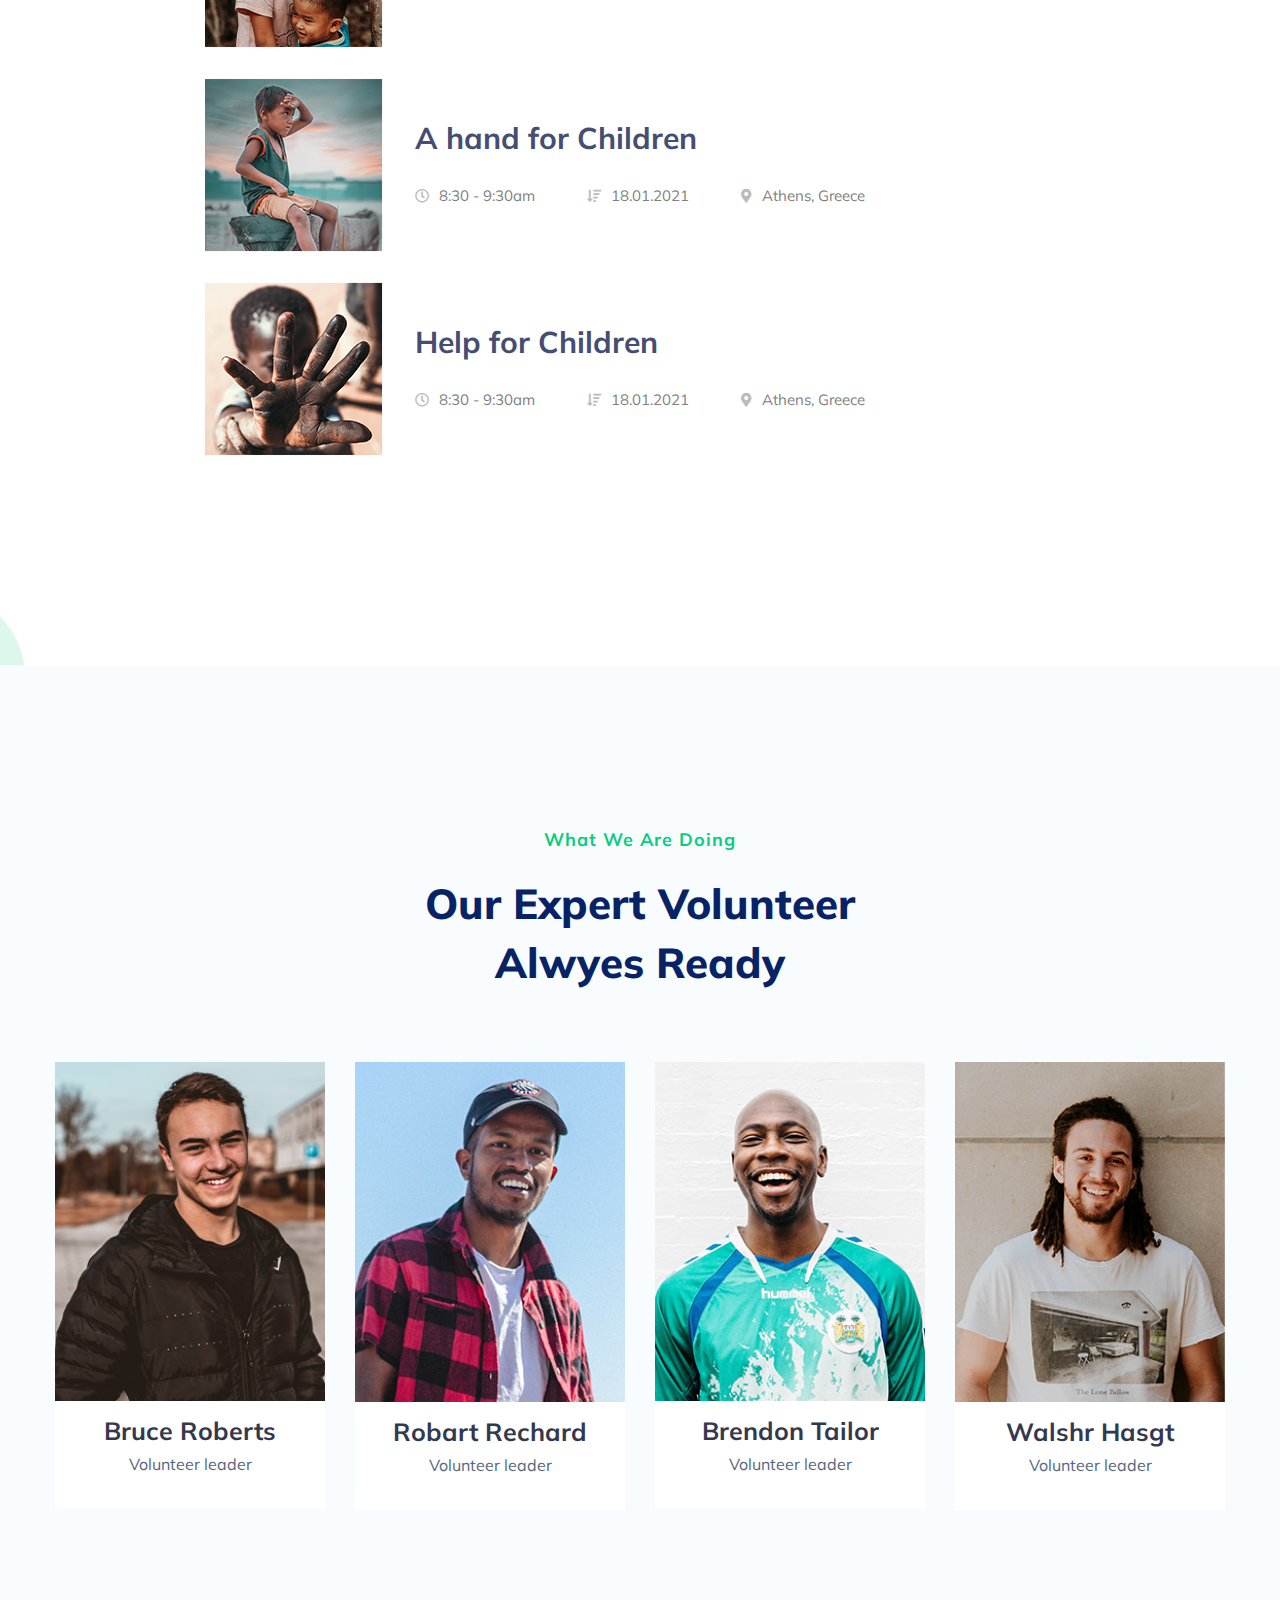
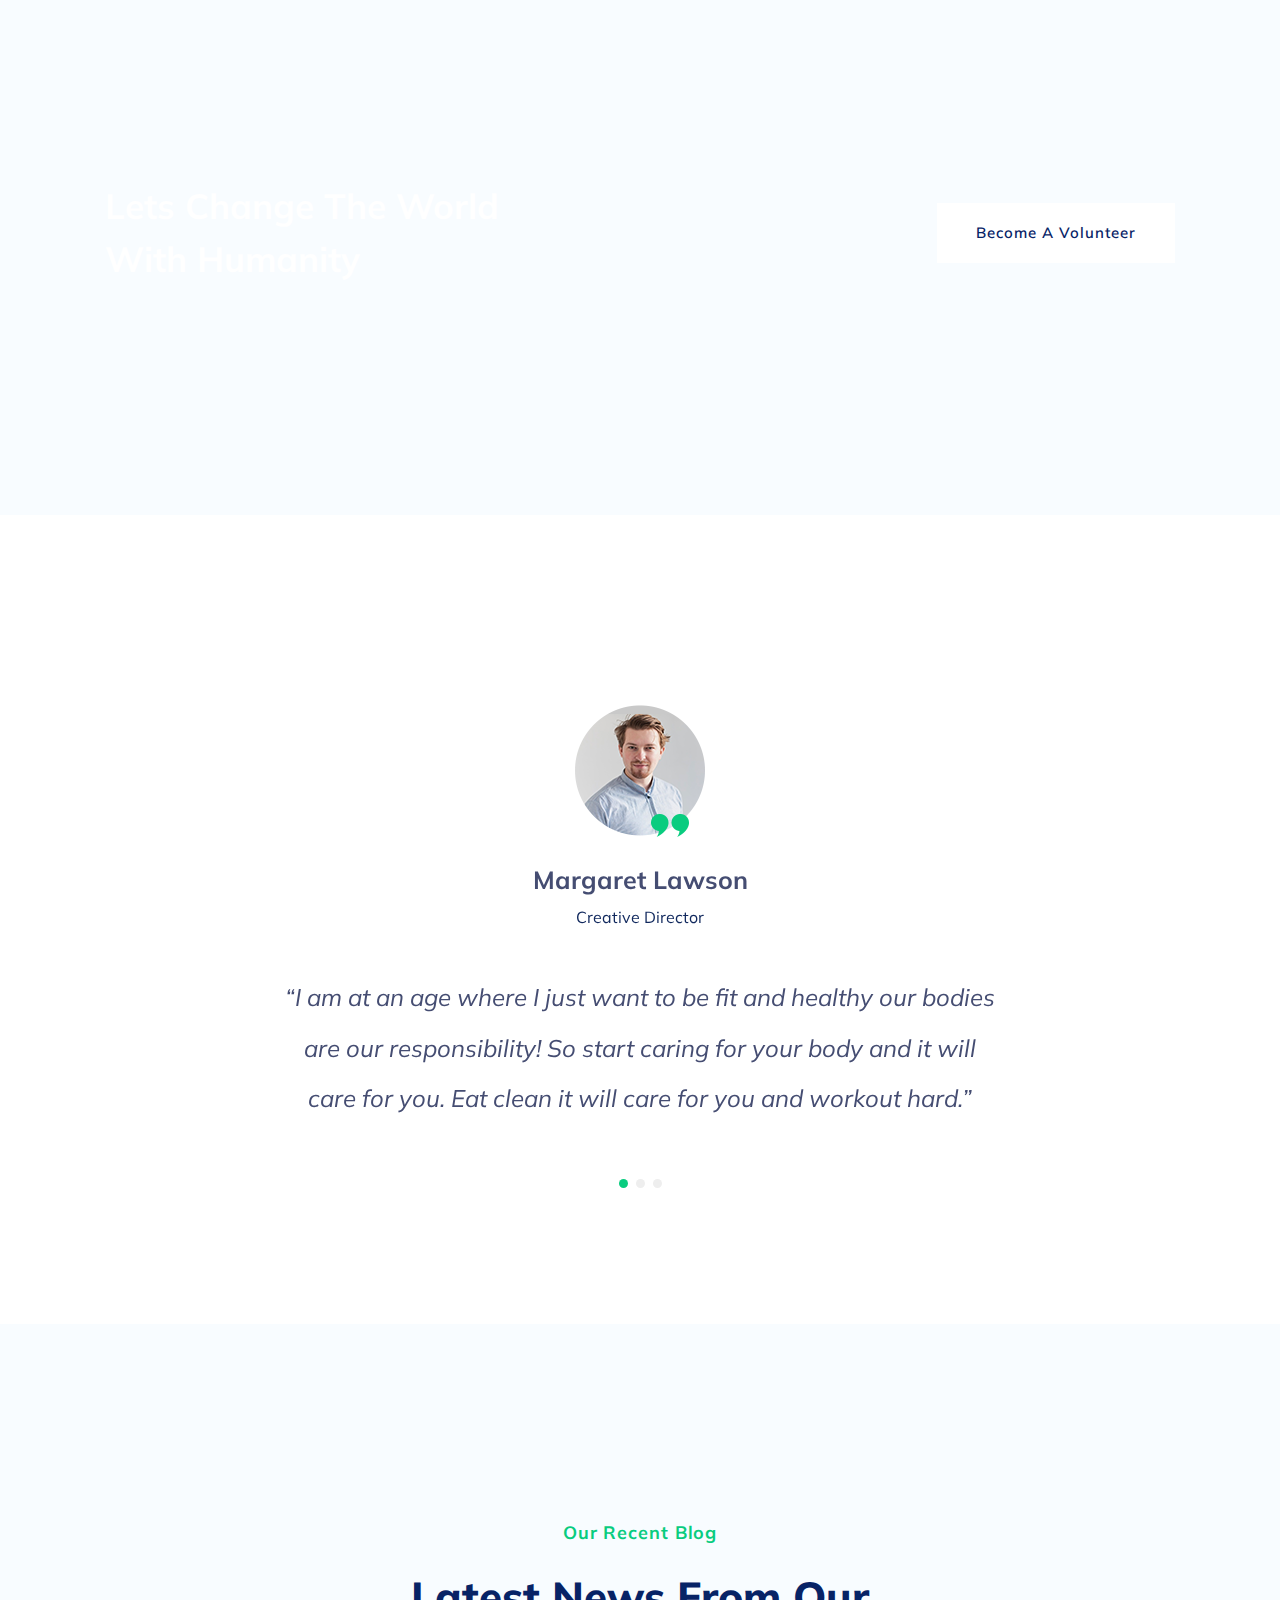
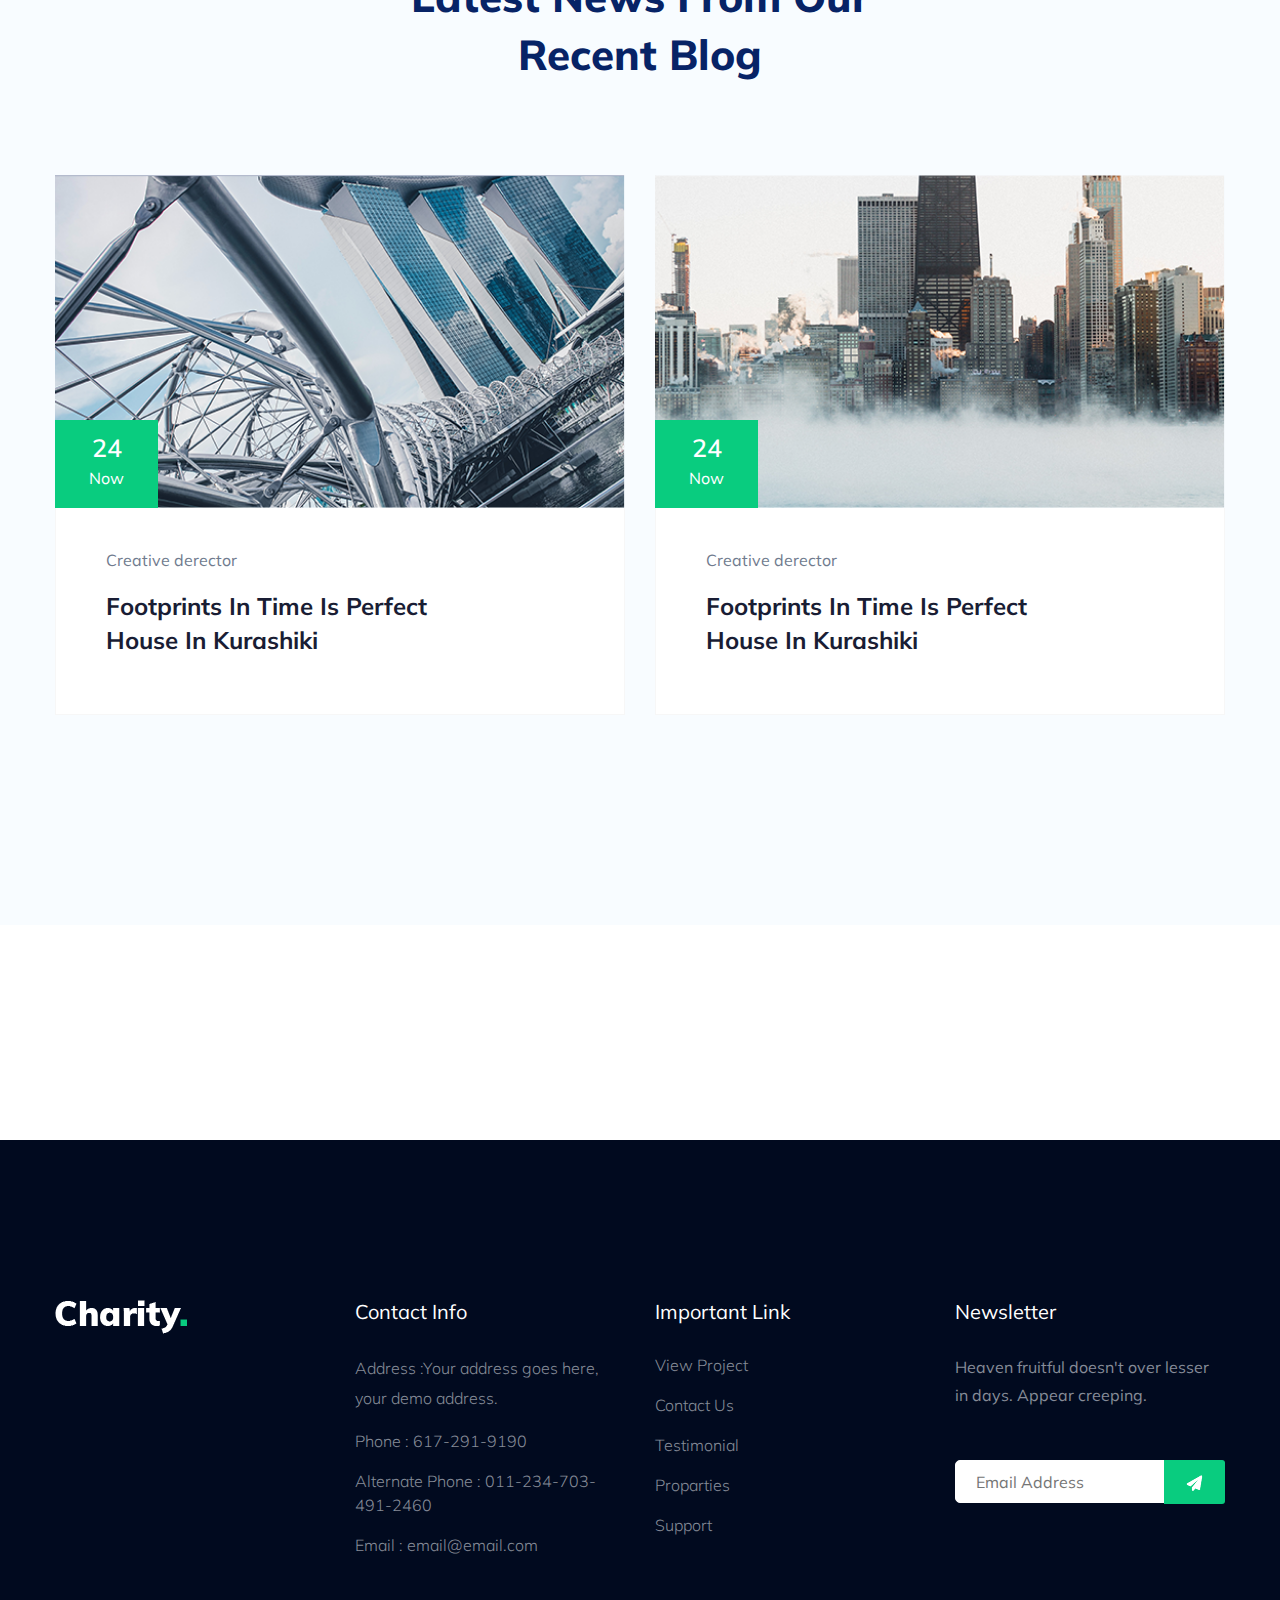
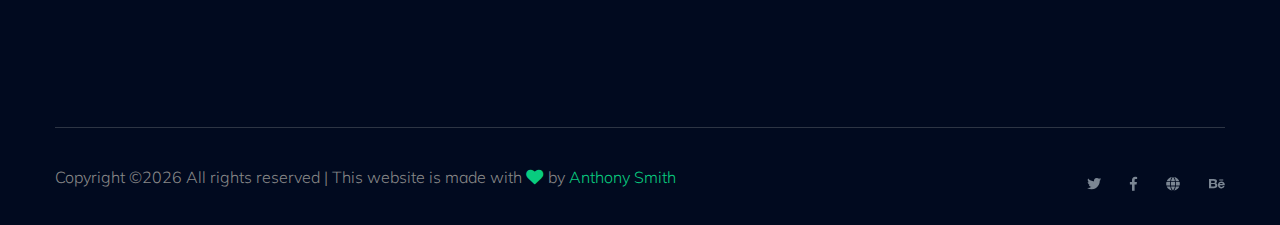
==== commit ffc72d7d: "Updated" ====
--- a/index.html
+++ b/index.html
@@ -139,8 +139,8 @@
                     <div class="row">
                         <div class="col-xl-6 col-lg-6 col-md-8 col-sm-10">
                             <div class="hero__caption">
-                                <h1 data-animation="fadeInUp" data-delay=".6s" style="color: white;">BettiSam Oruchalu Foundation</h1>
-                                <P data-animation="fadeInUp" data-delay=".8s" style="color: white;" >Onsectetur adipiscing elit, sed do eiusmod tempor incididunt ut bore et dolore magnt, sed do eiusmod.</P>
+                                <h1 data-animation="fadeInUp" data-delay=".6s" style="color: white;">Chibueze & Nneka Agba Foundation</h1>
+                                <p data-animation="fadeInUp" data-delay=".8s" style="color: white;" >Onsectetur adipiscing elit, sed do eiusmod tempor incididunt ut bore et dolore magnt, sed do eiusmod.</p>
                                 <!-- Hero-btn -->
                                 <div class="hero__btn">
                                     <a href="industries.html" class="btn hero-btn mb-10"  data-animation="fadeInLeft" data-delay=".8s">Donate</a>
